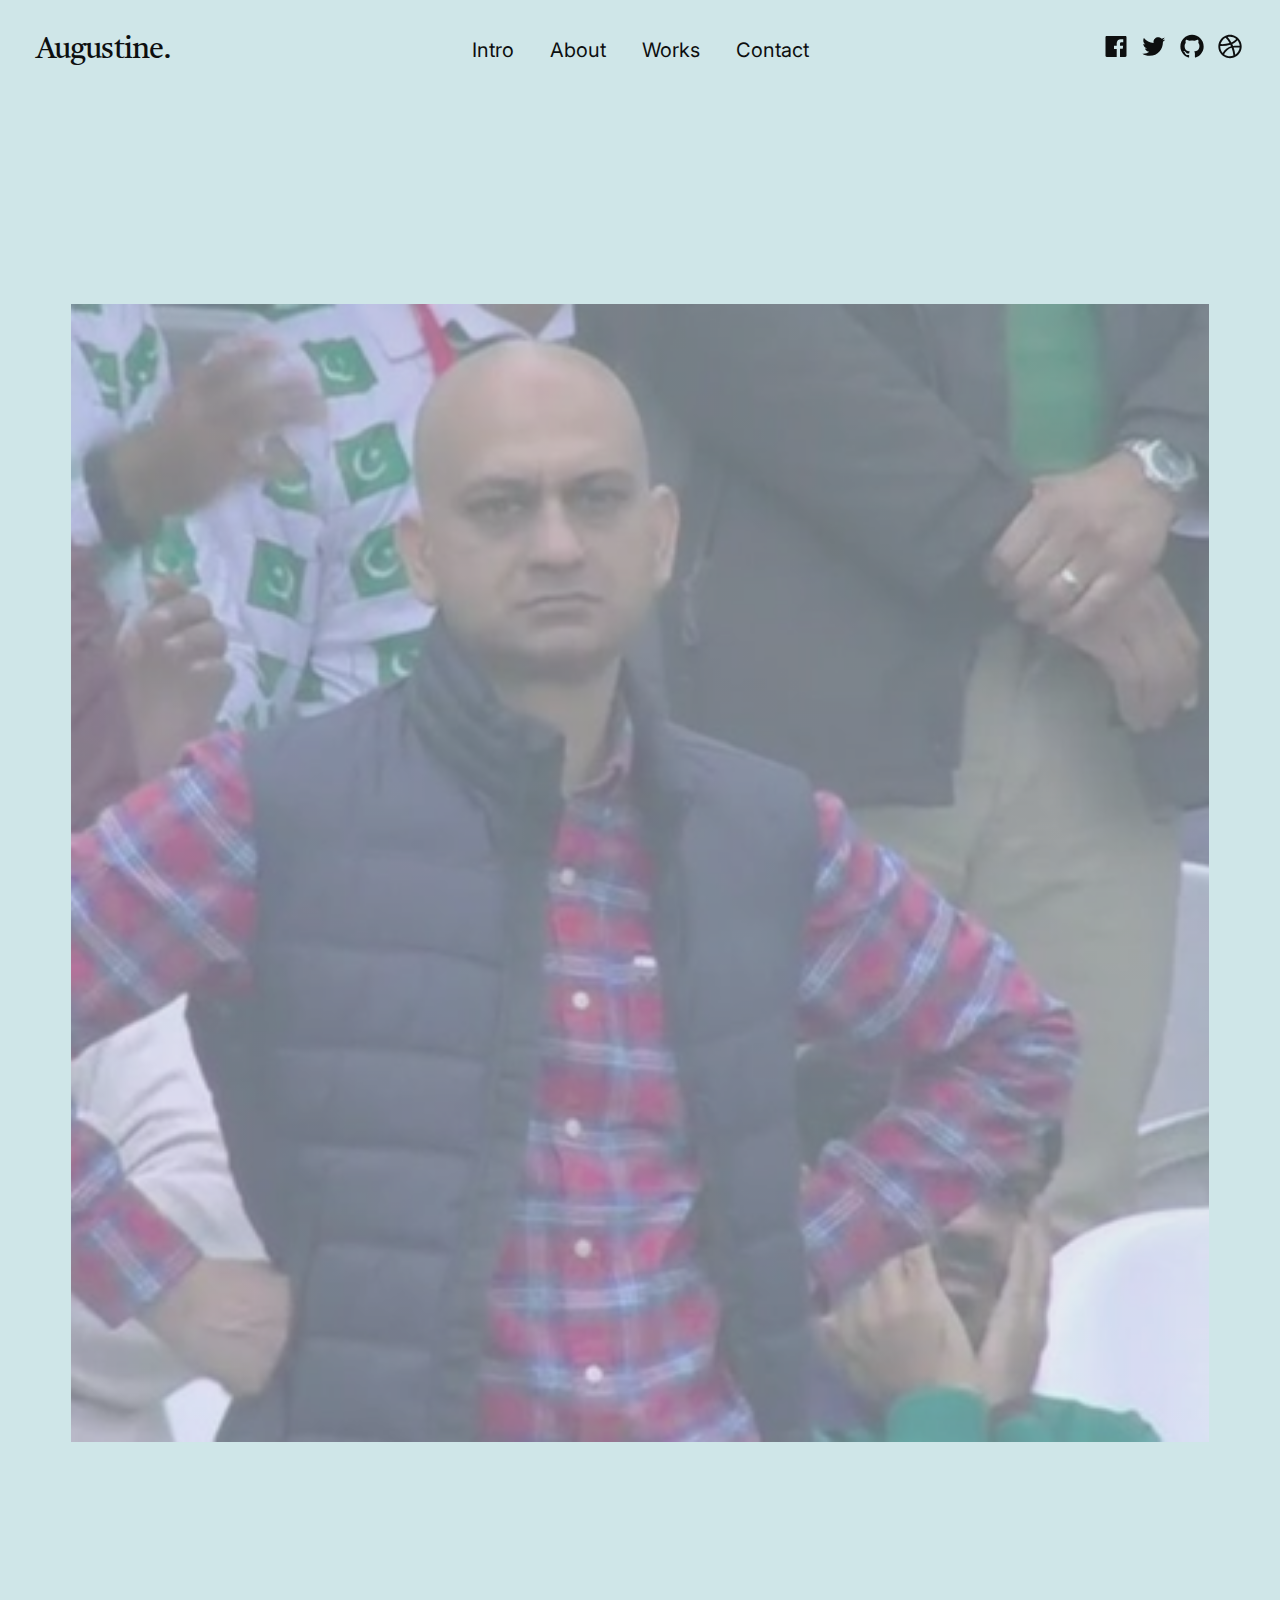
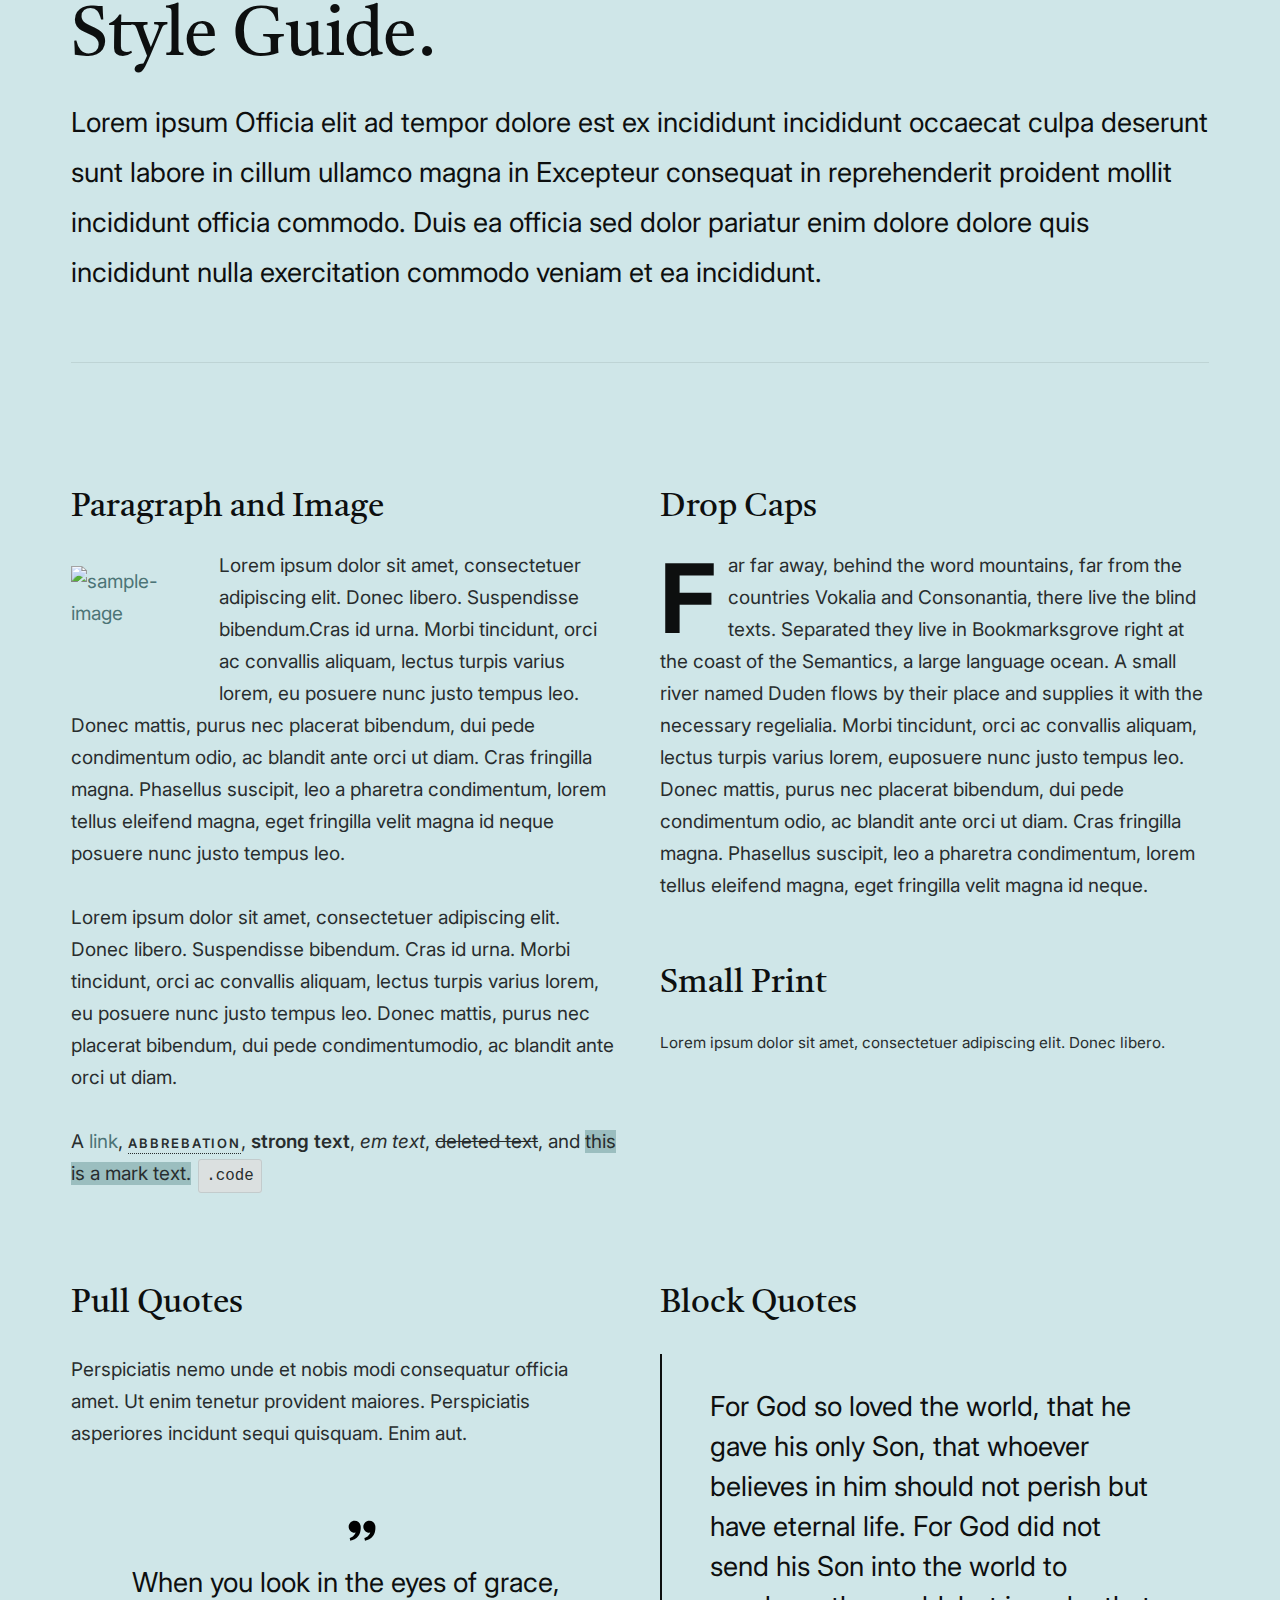
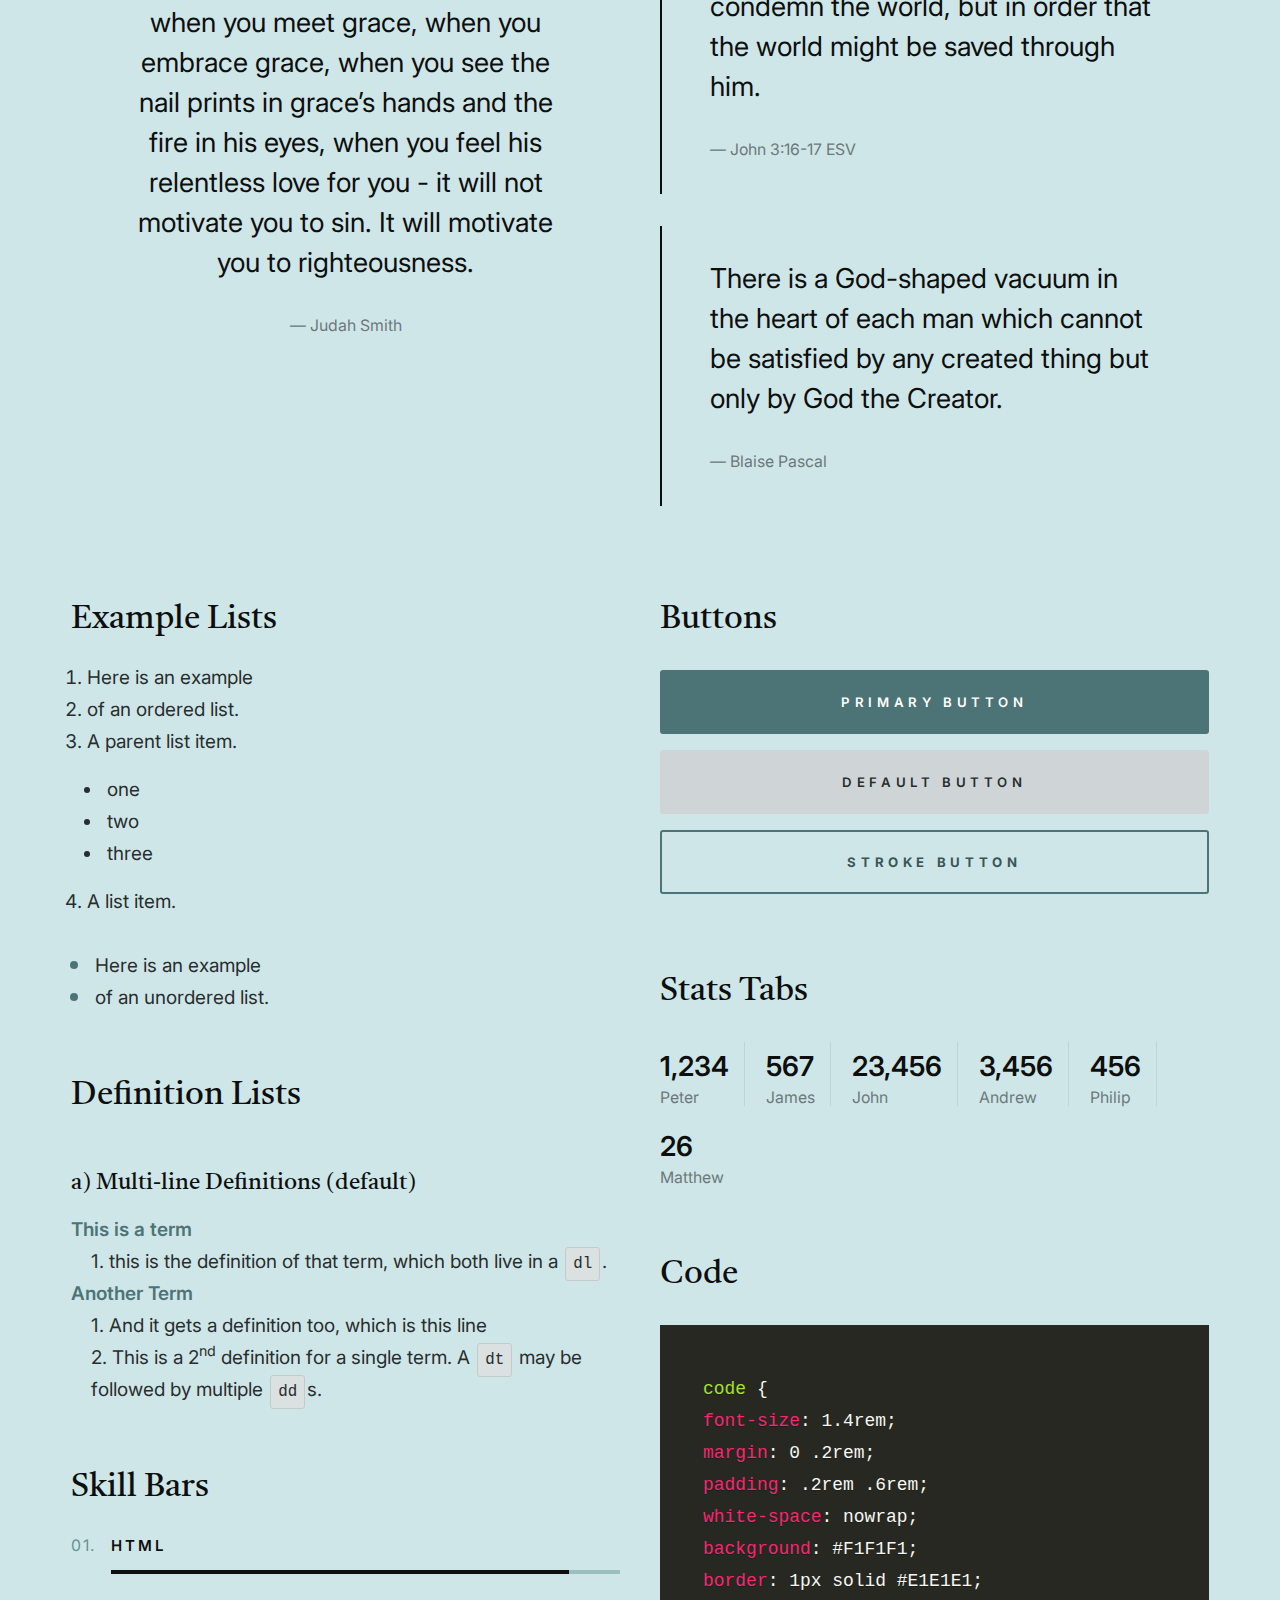
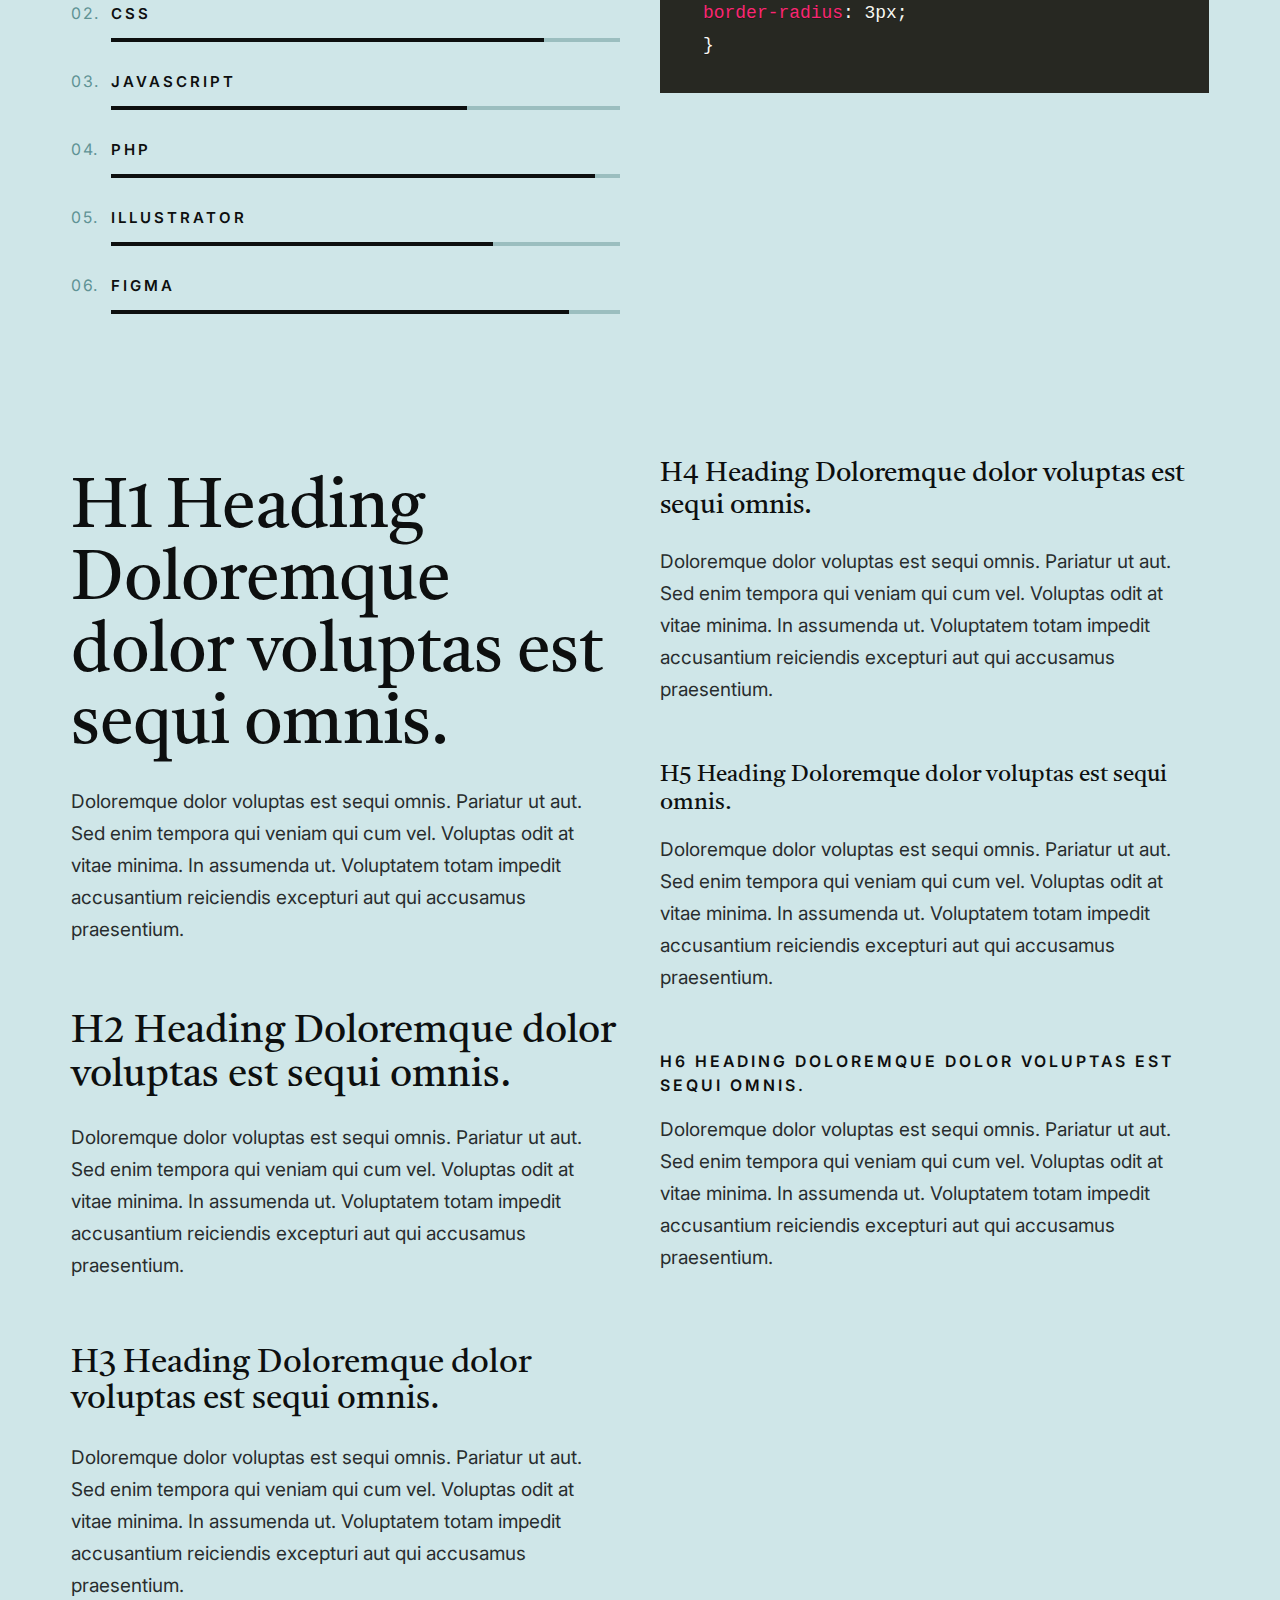
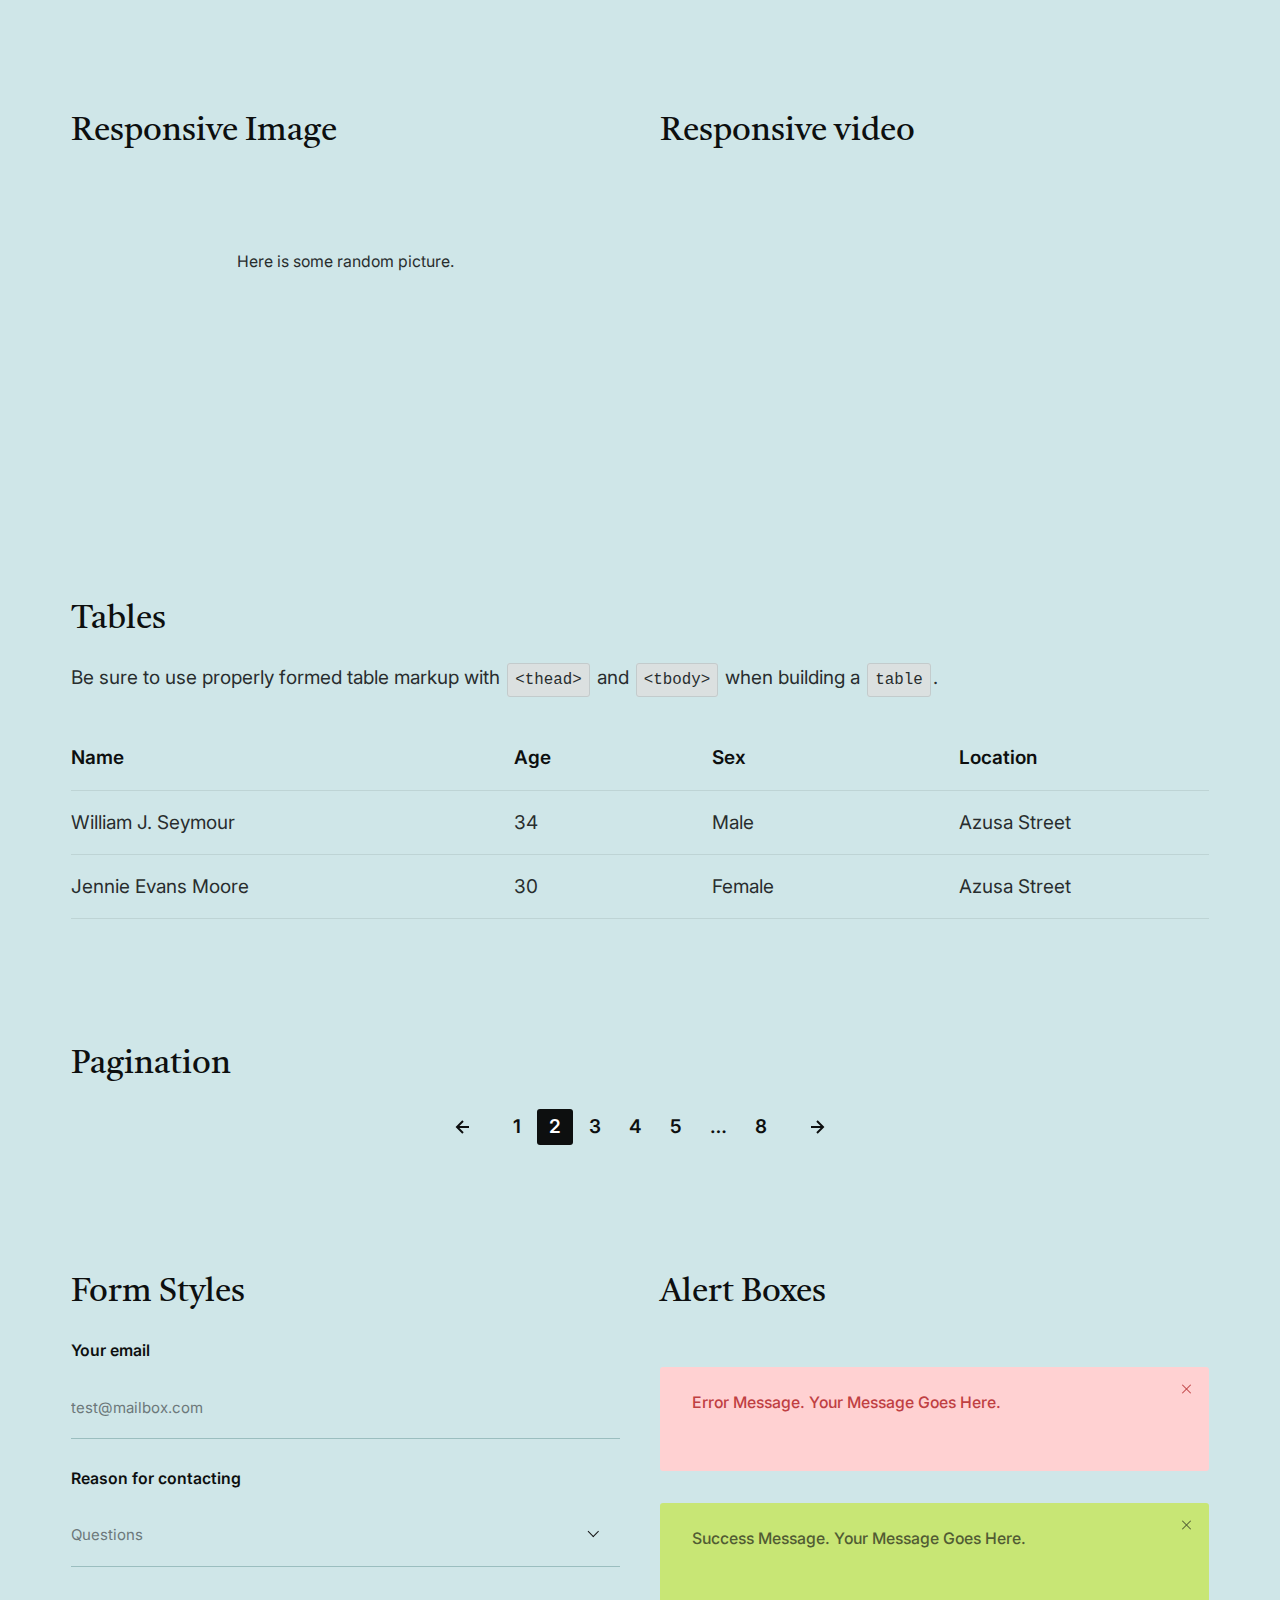
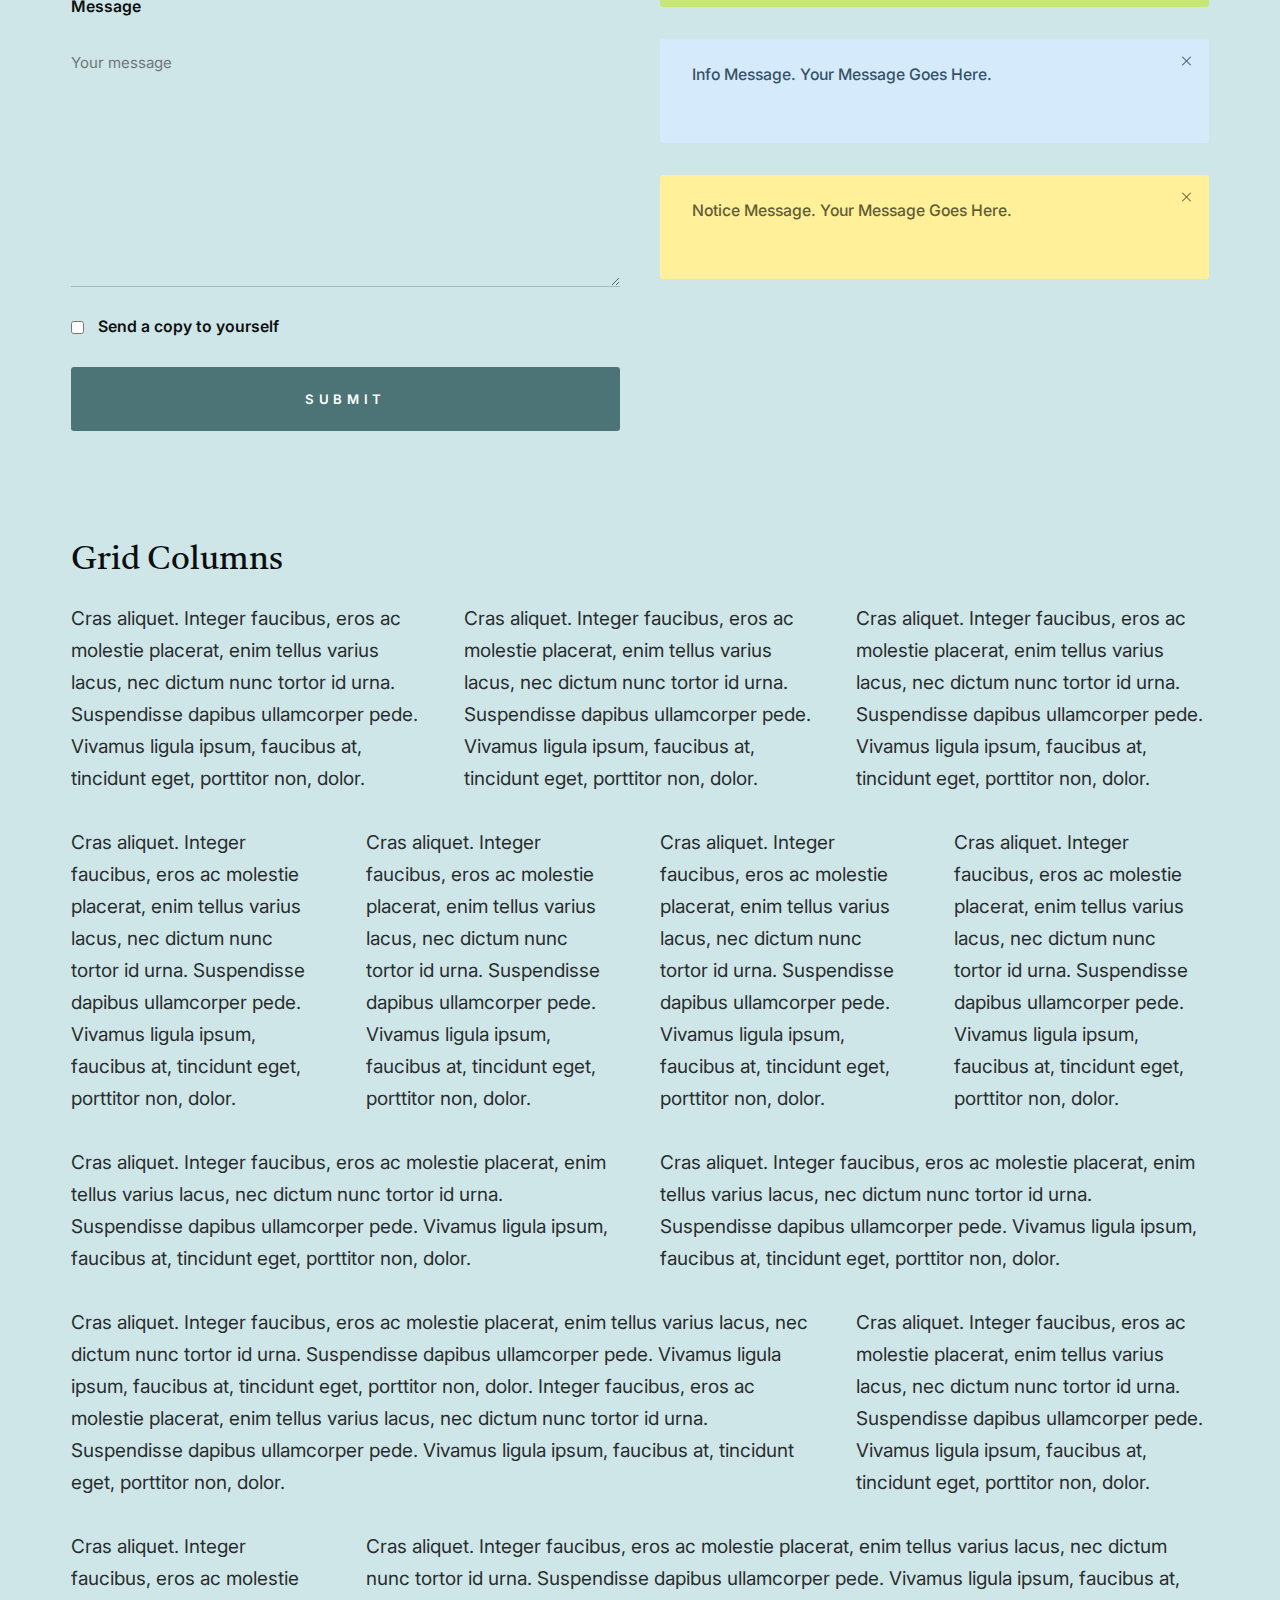
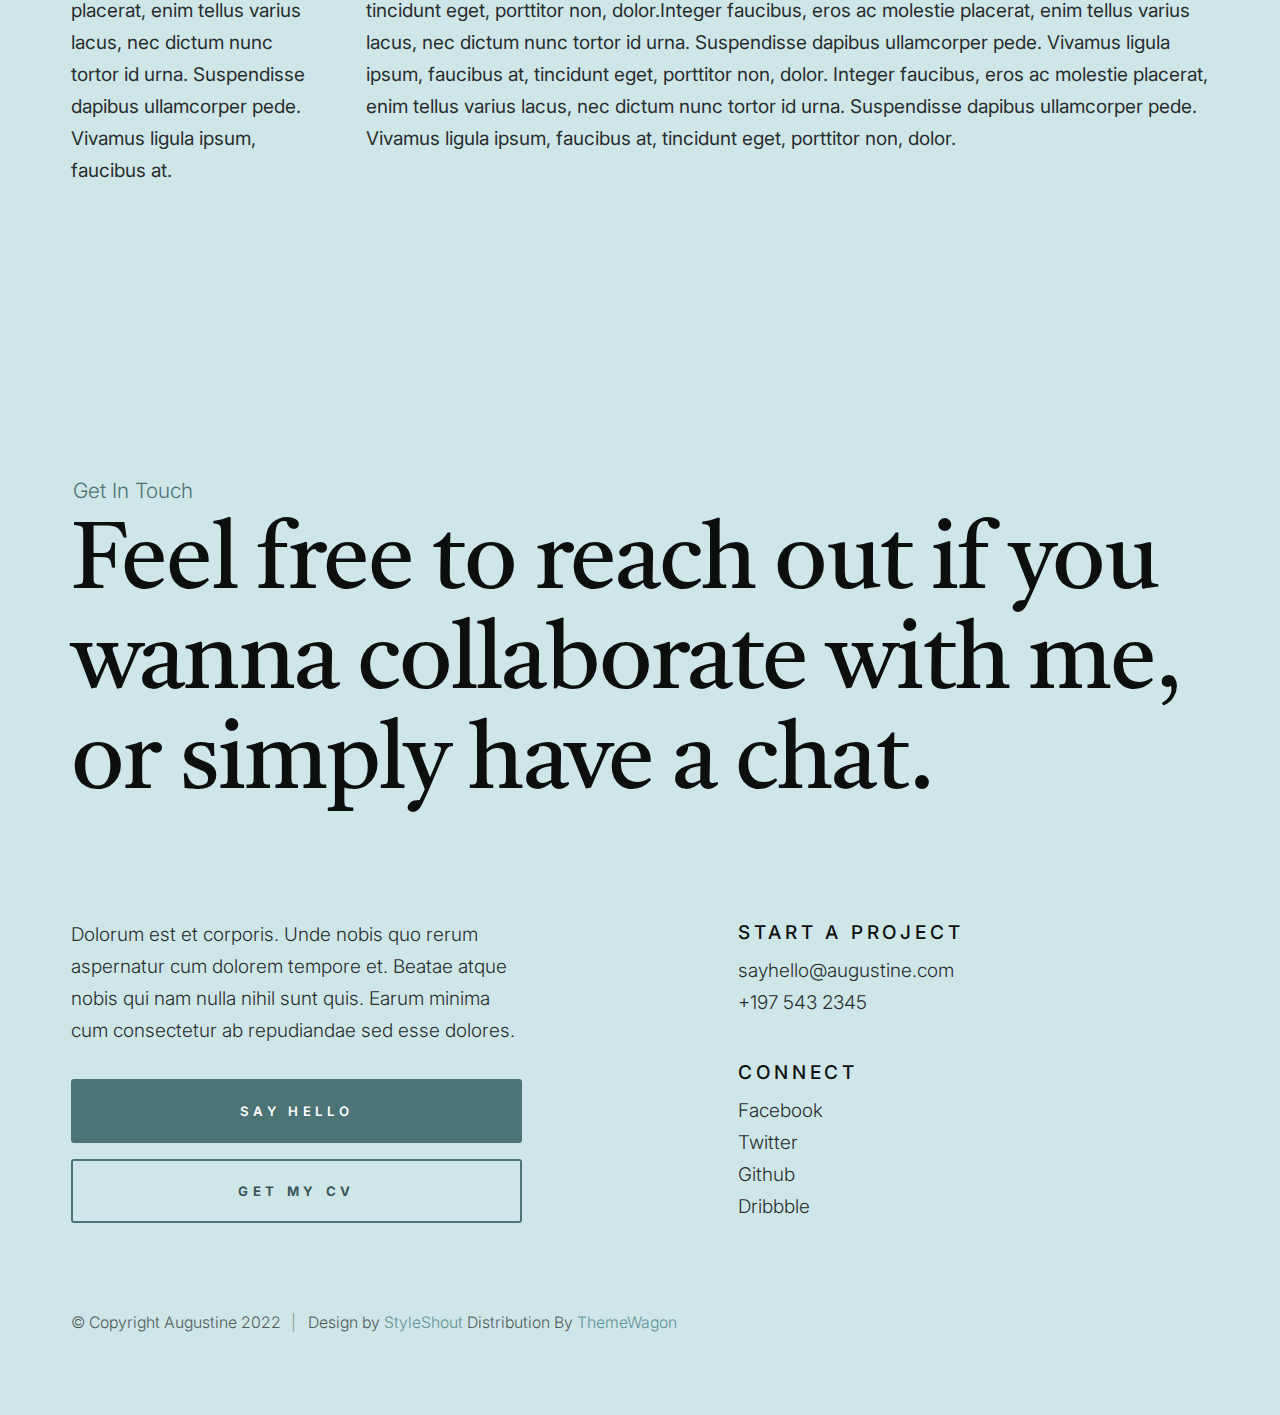
==== style.html @ 41d8cc92 "first commit" ====
<!DOCTYPE html>
<html lang="en" class="no-js" >
<head>

    <!--- basic page needs
    ================================================== -->
    <meta charset="utf-8">
    <meta name="viewport" content="width=device-width, initial-scale=1">
    <title>PROFILE ME - Styles</title>

    <script>
        document.documentElement.classList.remove('no-js');
        document.documentElement.classList.add('js');
    </script>

    <!-- CSS
    ================================================== -->
    <link rel="stylesheet" href="css/vendor.css">
    <link rel="stylesheet" href="css/style.css">

    <style type="text/css" media="screen">
        .s-styles {
            padding-top: var(--vspace-5);
            padding-bottom: var(--vspace-2);
            position: relative;
        }
        .s-styles .intro h1 {
            margin-top: 0;
        }
    </style>

    <!-- favicons
    ================================================== -->
    <link rel="apple-touch-icon" sizes="180x180" href="apple-touch-icon.png">
    <link rel="icon" type="image/png" sizes="32x32" href="favicon-32x32.png">
    <link rel="icon" type="image/png" sizes="16x16" href="favicon-16x16.png">
    <link rel="manifest" href="site.webmanifest">

</head>


<body id="top">


    <!-- preloader
    ================================================== -->
    <div id="preloader">
        <div id="loader" class="line"></div>
    </div>


    <!-- page wrap
    ================================================== -->
    <div id="page" class="s-pagewrap">


        <!-- # site header 
        ================================================== -->
        <header id="masthead" class="s-header">

             <div class="s-header__block">
                <div class="s-header__branding">
                    <p class="site-title">
                        <a href="index.html" rel="home">Augustine.</a>
                    </p>
                </div>

                <a class="s-header__menu-toggle" href="#0"><span>Menu</span></a>
            </div> <!-- end s-header__block -->

            <div class="row s-header__nav-wrap">

                <nav class="s-header__nav">
                    <ul>
                        <li class="current"><a href="index.html">Intro</a></li>
                        <li><a href="index.html#about">About</a></li>
                        <li><a href="index.html#works" >Works</a></li>
                        <li><a href="index.html#colophon">Contact</a></li>
                    </ul>
                </nav> <!-- end s-header__nav -->

                <ul class="s-header__social">
                    <li>
                        <a href="#0">
                            <svg xmlns="http://www.w3.org/2000/svg" width="24" height="24" viewBox="0 0 24 24" style="fill:rgba(0, 0, 0, 1);transform:;-ms-filter:"><path d="M20,3H4C3.447,3,3,3.448,3,4v16c0,0.552,0.447,1,1,1h8.615v-6.96h-2.338v-2.725h2.338v-2c0-2.325,1.42-3.592,3.5-3.592 c0.699-0.002,1.399,0.034,2.095,0.107v2.42h-1.435c-1.128,0-1.348,0.538-1.348,1.325v1.735h2.697l-0.35,2.725h-2.348V21H20 c0.553,0,1-0.448,1-1V4C21,3.448,20.553,3,20,3z"></path></svg>
                            <span class="u-screen-reader-text">Facebook</span>
                        </a>
                    </li>
                    <li>
                        <a href="#0">
                            <svg xmlns="http://www.w3.org/2000/svg" width="24" height="24" viewBox="0 0 24 24" style="fill:rgba(0, 0, 0, 1);transform:;-ms-filter:"><path d="M19.633,7.997c0.013,0.175,0.013,0.349,0.013,0.523c0,5.325-4.053,11.461-11.46,11.461c-2.282,0-4.402-0.661-6.186-1.809 c0.324,0.037,0.636,0.05,0.973,0.05c1.883,0,3.616-0.636,5.001-1.721c-1.771-0.037-3.255-1.197-3.767-2.793 c0.249,0.037,0.499,0.062,0.761,0.062c0.361,0,0.724-0.05,1.061-0.137c-1.847-0.374-3.23-1.995-3.23-3.953v-0.05 c0.537,0.299,1.16,0.486,1.82,0.511C3.534,9.419,2.823,8.184,2.823,6.787c0-0.748,0.199-1.434,0.548-2.032 c1.983,2.443,4.964,4.04,8.306,4.215c-0.062-0.3-0.1-0.611-0.1-0.923c0-2.22,1.796-4.028,4.028-4.028 c1.16,0,2.207,0.486,2.943,1.272c0.91-0.175,1.782-0.512,2.556-0.973c-0.299,0.935-0.936,1.721-1.771,2.22 c0.811-0.088,1.597-0.312,2.319-0.624C21.104,6.712,20.419,7.423,19.633,7.997z"></path></svg>
                            <span class="u-screen-reader-text">Twitter</span>
                        </a>
                    </li>
                    <li>
                        <a href="#0">
                            <svg xmlns="http://www.w3.org/2000/svg" width="24" height="24" viewBox="0 0 24 24" style="fill: rgba(0, 0, 0, 1);transform: ;msFilter:;"><path fill-rule="evenodd" clip-rule="evenodd" d="M12.026 2c-5.509 0-9.974 4.465-9.974 9.974 0 4.406 2.857 8.145 6.821 9.465.499.09.679-.217.679-.481 0-.237-.008-.865-.011-1.696-2.775.602-3.361-1.338-3.361-1.338-.452-1.152-1.107-1.459-1.107-1.459-.905-.619.069-.605.069-.605 1.002.07 1.527 1.028 1.527 1.028.89 1.524 2.336 1.084 2.902.829.091-.645.351-1.085.635-1.334-2.214-.251-4.542-1.107-4.542-4.93 0-1.087.389-1.979 1.024-2.675-.101-.253-.446-1.268.099-2.64 0 0 .837-.269 2.742 1.021a9.582 9.582 0 0 1 2.496-.336 9.554 9.554 0 0 1 2.496.336c1.906-1.291 2.742-1.021 2.742-1.021.545 1.372.203 2.387.099 2.64.64.696 1.024 1.587 1.024 2.675 0 3.833-2.33 4.675-4.552 4.922.355.308.675.916.675 1.846 0 1.334-.012 2.41-.012 2.737 0 .267.178.577.687.479C19.146 20.115 22 16.379 22 11.974 22 6.465 17.535 2 12.026 2z"></path></svg>
                            <span class="u-screen-reader-text">Github</span>
                        </a>
                    </li>
                    <li>
                        <a href="#0">
                            <svg xmlns="http://www.w3.org/2000/svg" width="24" height="24" viewBox="0 0 24 24" style="fill:rgba(0, 0, 0, 1);transform:;-ms-filter:"><path d="M20.66,6.98c-0.894-1.533-2.107-2.747-3.641-3.64C15.486,2.447,13.813,2,12,2S8.514,2.447,6.98,3.34 C5.447,4.233,4.233,5.447,3.34,6.98S2,10.187,2,12s0.446,3.487,1.34,5.02c0.894,1.534,2.107,2.747,3.641,3.64 C8.514,21.553,10.187,22,12,22s3.486-0.447,5.02-1.34c1.533-0.893,2.747-2.106,3.641-3.64C21.554,15.487,22,13.813,22,12 S21.554,8.513,20.66,6.98z M12,3.66c2,0,3.772,0.64,5.32,1.919c-0.92,1.174-2.286,2.14-4.1,2.9c-1.002-1.813-2.088-3.327-3.261-4.54 C10.641,3.753,11.319,3.66,12,3.66z M5.51,6.8c0.754-0.947,1.656-1.686,2.711-2.22c1.212,1.201,2.325,2.7,3.34,4.5 c-2,0.6-4.114,0.9-6.341,0.9c-0.573,0-1.006-0.013-1.3-0.04C4.227,8.793,4.757,7.747,5.51,6.8z M3.66,12 c0-0.054,0.003-0.12,0.01-0.2c0.007-0.08,0.01-0.146,0.01-0.2c0.254,0.014,0.641,0.02,1.161,0.02c2.666,0,5.146-0.367,7.439-1.1 c0.187,0.373,0.381,0.793,0.58,1.26c-1.32,0.293-2.674,1.006-4.061,2.14S6.4,16.247,5.76,17.5C4.36,15.913,3.66,14.08,3.66,12z M12,20.34c-1.894,0-3.594-0.587-5.101-1.759C7.5,17.394,8.423,16.259,9.67,15.18c1.246-1.08,2.483-1.753,3.71-2.02 c0.772,2.133,1.293,4.339,1.56,6.62C13.966,20.153,12.986,20.34,12,20.34z M19.08,16.38c-0.666,1.066-1.526,1.94-2.58,2.621 c-0.24-2.08-0.7-4.107-1.379-6.081c0.932-0.066,1.765-0.1,2.5-0.1c0.799,0,1.686,0.034,2.659,0.1 C20.146,14.16,19.746,15.313,19.08,16.38z M17.84,11.38c-1.16,0-2.233,0.047-3.22,0.14c-0.254-0.653-0.48-1.193-0.68-1.62 c2.066-0.906,3.532-2.006,4.399-3.3c1.2,1.414,1.854,3.027,1.96,4.84C19.487,11.4,18.667,11.38,17.84,11.38z"></path></svg>
                            <span class="u-screen-reader-text">Dribbble</span>
                        </a>
                    </li>
                </ul>  <!-- end s-header__social -->

            </div> <!-- end s-header__nav-wrap -->

        </header> <!-- end s-header -->


        <!-- # intro
        ================================================== -->
        <section id="intro" class="s-intro">

            <div class="row">
                <div class="column lg-12 s-intro__content">

                    <div class="s-intro__text">
                        <h1 class="s-intro__text-huge animate-on-load">
                            Augustine
                        </h1>
                        <h3 class="animate-on-load">Digital Designer <span>+</span> Developer</h3>
                    </div>

                    <div class="s-intro__bg"></div>

                </div>
            </div>

        </section> <!-- end s-intro -->


        <!-- # styles
        ================================================== -->
        <div id="styles" class="s-styles">

            <div class="row">

                <div class="column lg-12 intro">

                    <h1>Style Guide.</h1>

                    <p class="lead">Lorem ipsum Officia elit ad tempor dolore est ex incididunt incididunt occaecat culpa deserunt 
                    sunt labore in cillum ullamco magna in Excepteur consequat in reprehenderit proident mollit incididunt officia commodo.
                    Duis ea officia sed dolor pariatur enim dolore dolore quis incididunt nulla exercitation commodo veniam et ea incididunt.
                    </p>

                    <hr>
                </div>

            </div> <!-- end row -->

            <div class="row">

                <div class="column lg-6 tab-12">

                    <h3>Paragraph and Image</h3>

                    <p><a href="#"><img width="120" height="120" class="u-pull-left" alt="sample-image" src="images/sample-image.jpg"></a>
                    Lorem ipsum dolor sit amet, consectetuer adipiscing elit. Donec libero. Suspendisse bibendum.Cras id urna. Morbi 
                    tincidunt, orci ac convallis aliquam, lectus turpis varius lorem, eu posuere nunc justo tempus leo. Donec mattis, 
                    purus nec placerat bibendum, dui pede condimentum odio, ac blandit ante orci ut diam. Cras fringilla magna. 
                    Phasellus suscipit, leo a pharetra condimentum, lorem tellus eleifend magna, eget fringilla velit magna id 
                    neque posuere nunc justo tempus leo. </p>

                    <p>
                    Lorem ipsum dolor sit amet, consectetuer adipiscing elit. Donec libero. Suspendisse bibendum. Cras id urna. 
                    Morbi tincidunt, orci ac convallis aliquam, lectus turpis varius lorem, eu posuere nunc justo tempus leo. 
                    Donec mattis, purus nec placerat bibendum, dui pede condimentumodio, ac blandit ante orci ut diam.	
                    </p>

                    <p>A <a href="#">link</a>,
                    <abbr title="this really isn't a very good description">abbrebation</abbr>,
                    <strong>strong text</strong>,
                    <em>em text</em>,
                    <del>deleted text</del>, and
                    <mark>this is a mark text.</mark>
                    <code>.code</code>
                    </p>

                </div>

                <div class="column lg-6 tab-12">

                    <h3>Drop Caps</h3>

                    <p class="drop-cap">Far far away, behind the word mountains, far from the countries Vokalia and Consonantia,
                    there live the blind texts. Separated they live in Bookmarksgrove right at the coast of the
                    Semantics, a large language ocean. A small river named Duden flows by their place and supplies it with the 
                    necessary regelialia. Morbi tincidunt, orci ac convallis aliquam, lectus turpis varius lorem, 
                    euposuere nunc justo tempus leo. Donec mattis, purus nec placerat bibendum, dui pede condimentum odio, 
                    ac blandit ante orci ut diam. Cras fringilla magna. Phasellus suscipit, leo a pharetra condimentum, 
                    lorem tellus eleifend magna, eget fringilla velit magna id neque.
                    </p>

                    <h3>Small Print</h3>

                    <p><small>Lorem ipsum dolor sit amet, consectetuer adipiscing elit. Donec libero.</small></p>

                </div>

            </div> <!-- end row -->

            <div class="row">

                <div class="column lg-6 tab-12">

                    <h3 class="u-add-bottom">Pull Quotes</h3>

                    <p>
                    Perspiciatis nemo unde et nobis modi consequatur officia amet. Ut enim 
                    tenetur provident maiores. Perspiciatis asperiores incidunt sequi 
                    quisquam. Enim aut. 
                    </p>

                    <figure class="pull-quote">
                        <blockquote>
                            <p>
                            When you look in the eyes of grace, when you meet grace, 
                            when you embrace grace, when you see the nail prints in 
                            grace’s hands and the fire in his eyes, when you feel his 
                            relentless love for you - it will not motivate you to sin. 
                            It will motivate you to righteousness.
                            </p>

                            <footer>
                                <cite>Judah Smith</cite>
                            </footer>
                        </blockquote>
                    </figure>


                </div>

                <div class="column lg-6 tab-12">

                    <h3 class="u-add-bottom">Block Quotes</h3>

                    <blockquote cite="http://where-i-got-my-info-from.com">
                        <p>
                        For God so loved the world, that he gave his only Son, that whoever believes in 
                        him should not perish but have eternal life. For God did not send his Son into 
                        the world to condemn the world, but in order that the world might be 
                        saved through him.
                        </p>

                        <footer>
                            <cite>
                                <a href="#0">John 3:16-17 ESV</a>
                            </cite>
                        </footer>

                    </blockquote>

                    <blockquote>
                        <p>There is a God-shaped vacuum in the heart of each man which cannot be satisfied 
                        by any created thing but only by God the Creator.</p>

                        <footer>
                            <cite>Blaise Pascal</cite>
                        </footer>

                    </blockquote>

                </div>

            </div> <!-- end row -->

            <div class="row u-add-half-bottom">

                <div class="column lg-6 tab-12">

                    <h3>Example Lists</h3>

                    <ol>
                        <li>Here is an example</li>
                        <li>of an ordered list.</li>
                        <li>A parent list item.
                            <ul>
                                <li>one</li>
                                <li>two</li>
                                <li>three</li>
                            </ul>
                            </li>
                            <li>A list item.</li>
                        </ol>

                    <ul class="disc">
                        <li>Here is an example</li>
                        <li>of an unordered list.</li>
                    </ul>

                    <h3>Definition Lists</h3>

                    <h5>a) Multi-line Definitions (default) </h5>

                    <dl class="dictionary-style">
                        <dt><strong>This is a term</strong></dt>
                            <dd>this is the definition of that term, which both live in a <code>dl</code>.</dd>
                        <dt><strong>Another Term</strong></dt>
                            <dd>And it gets a definition too, which is this line</dd>
                            <dd>This is a 2<sup>nd</sup> definition for a single term. A <code>dt</code> may be followed by multiple <code>dd</code>s.</dd>
                    </dl>

                    <h3 class="u-add-bottom">Skill Bars</h3>

                    <ul class="skill-bars">
                        <li>
                        <div class="progress percent90"><span>90%</span></div>
                        <strong>HTML</strong>
                        </li>
                        <li>
                        <div class="progress percent85"><span>85%</span></div>
                        <strong>CSS</strong>
                        </li>
                        <li>
                        <div class="progress percent70"><span>70%</span></div>
                        <strong>Javascript</strong>
                        </li>
                        <li>
                        <div class="progress percent95"><span>95%</span></div>
                        <strong>PHP</strong>
                        </li>
                        <li>
                        <div class="progress percent75"><span>75%</span></div>
                        <strong>Illustrator</strong>
                        </li>
                        <li>
                        <div class="progress percent90"><span>90%</span></div>
                        <strong>Figma</strong>
                        </li>
                    </ul>

                </div>

                <div class="column lg-6 tab-12">

                    <h3 class="u-add-bottom">Buttons</h3>

                    <p>
                        <a class="btn btn--primary u-fullwidth" href="#0">Primary Button</a>
                        <a class="btn u-fullwidth" href="#0">Default Button</a>
                        <a class="btn btn--stroke u-fullwidth" href="#0">Stroke Button</a>
                    </p>

                    <h3>Stats Tabs</h3>

                    <ul class="stats-tabs">
                        <li><a href="#0">1,234 <em>Peter</em></a></li>
                        <li><a href="#0">567 <em>James</em></a></li>
                        <li><a href="#0">23,456 <em>John</em></a></li>
                        <li><a href="#0">3,456 <em>Andrew</em></a></li>
                        <li><a href="#0">456 <em>Philip</em></a></li>
                        <li><a href="#0">26 <em>Matthew</em></a></li>
                    </ul>

                    <h3 class="u-add-bottom">Code</h3>

<pre><code class="language-css">
    code {
    font-size: 1.4rem;
    margin: 0 .2rem;
    padding: .2rem .6rem;
    white-space: nowrap;
    background: #F1F1F1;
    border: 1px solid #E1E1E1;	
    border-radius: 3px;
    }
</code></pre>

                </div>

            </div> <!-- end row -->

            <div class="row u-add-half-bottom">

                <div class="column lg-6 tab-12">
                        
                    <h1>H1 Heading Doloremque dolor voluptas est sequi omnis.</h1>
                    <p>Doloremque dolor voluptas est sequi omnis. Pariatur ut aut. Sed enim tempora qui veniam qui cum vel. 
                    Voluptas odit at vitae minima. In assumenda ut. Voluptatem totam impedit accusantium reiciendis excepturi aut qui accusamus praesentium.</p>

                    <h2>H2 Heading Doloremque dolor voluptas est sequi omnis.</h2>
                    <p>Doloremque dolor voluptas est sequi omnis. Pariatur ut aut. Sed enim tempora qui veniam qui cum vel. 
                    Voluptas odit at vitae minima. In assumenda ut. Voluptatem totam impedit accusantium reiciendis excepturi aut qui accusamus praesentium.</p>

                    <h3>H3 Heading Doloremque dolor voluptas est sequi omnis.</h3>
                    <p>Doloremque dolor voluptas est sequi omnis. Pariatur ut aut. Sed enim tempora qui veniam qui cum vel. 
                    Voluptas odit at vitae minima. In assumenda ut. Voluptatem totam impedit accusantium reiciendis excepturi aut qui accusamus praesentium.</p>

                    
                </div>

                <div class="column lg-6 tab-12">
                    <h4>H4 Heading Doloremque dolor voluptas est sequi omnis.</h4>
                    <p>Doloremque dolor voluptas est sequi omnis. Pariatur ut aut. Sed enim tempora qui veniam qui cum vel. 
                    Voluptas odit at vitae minima. In assumenda ut. Voluptatem totam impedit accusantium reiciendis excepturi aut qui accusamus praesentium.</p>

                    <h5>H5 Heading Doloremque dolor voluptas est sequi omnis.</h5>
                    <p>Doloremque dolor voluptas est sequi omnis. Pariatur ut aut. Sed enim tempora qui veniam qui cum vel. 
                    Voluptas odit at vitae minima. In assumenda ut. Voluptatem totam impedit accusantium reiciendis excepturi aut qui accusamus praesentium.</p>

                    <h6>H6 Heading Doloremque dolor voluptas est sequi omnis.</h6>
                    <p>Doloremque dolor voluptas est sequi omnis. Pariatur ut aut. Sed enim tempora qui veniam qui cum vel. 
                    Voluptas odit at vitae minima. In assumenda ut. Voluptatem totam impedit accusantium reiciendis excepturi aut qui accusamus praesentium.</p>
        
                    
                </div>

            </div> <!-- end row -->

            <div class="row u-add-half-bottom">

                <div class="column lg-6 tab-12">

                    <h3 class="u-add-bottom">Responsive Image</h3>

                    <figure>
                        <img src="images/wheel-500.jpg" 
                        srcset="images/wheel-1000.jpg 1000w, 
                        images/wheel-500.jpg 500w" 
                        sizes="(max-width: 1000px) 100vw, 1000px" alt="">

                        <figcaption>
                            Here is some random picture.
                        </figcaption>
                    </figure>

                </div>

                <div class="column lg-6 tab-12">

                    <h3 class="u-add-bottom">Responsive video</h3>

                    <div class="video-container">
                    <iframe src="https://player.vimeo.com/video/14592941?color=00a650&title=0&byline=0&portrait=0" width="500" height="281" frameborder="0" webkitallowfullscreen mozallowfullscreen allowfullscreen></iframe> 
                    </div>

                </div>
                
            </div> <!-- end row -->

            <div class="row u-add-bottom">

                <div class="column lg-12">

                    <h3>Tables</h3>
                    <p>Be sure to use properly formed table markup with <code>&lt;thead&gt;</code> and <code>&lt;tbody&gt;</code> when building a <code>table</code>.</p>

                    <div class="table-responsive">

                        <table>
                                <thead>
                                <tr>
                                    <th>Name</th>
                                    <th>Age</th>
                                    <th>Sex</th>
                                    <th>Location</th>
                                </tr>
                                </thead>
                                <tbody>
                                <tr>
                                    <td>William J. Seymour</td>
                                    <td>34</td>
                                    <td>Male</td>
                                    <td>Azusa Street</td>
                                </tr>
                                <tr>
                                    <td>Jennie Evans Moore</td>
                                    <td>30</td>
                                    <td>Female</td>
                                    <td>Azusa Street</td>
                                </tr>
                                </tbody>
                        </table>

                    </div>

                </div>
                
            </div> <!-- end row -->

            <div class="row">

                <div class="column lg-12">
                    <h3>Pagination</h3>

                    <nav class="pgn">
                        <ul>
                            <li>
                                <a class="pgn__prev" href="#0">
                                    <svg xmlns="http://www.w3.org/2000/svg" width="24" height="24" viewBox="0 0 24 24"><path d="M12.707 17.293L8.414 13H18v-2H8.414l4.293-4.293-1.414-1.414L4.586 12l6.707 6.707z"/></svg>
                                </a>
                            </li>
                            <li><a class="pgn__num" href="#0">1</a></li>
                            <li><span class="pgn__num current">2</span></li>
                            <li><a class="pgn__num" href="#0">3</a></li>
                            <li><a class="pgn__num" href="#0">4</a></li>
                            <li><a class="pgn__num" href="#0">5</a></li>
                            <li><span class="pgn__num dots">…</span></li>
                            <li><a class="pgn__num" href="#0">8</a></li>
                            <li>
                                <a class="pgn__next" href="#0">
                                    <svg xmlns="http://www.w3.org/2000/svg" width="24" height="24" viewBox="0 0 24 24"><path d="M11.293 17.293l1.414 1.414L19.414 12l-6.707-6.707-1.414 1.414L15.586 11H6v2h9.586z"/></svg>
                                </a>
                            </li>
                        </ul>
                    </nav>

                </div>

            </div> <!-- end row -->

            <div class="row">

                <div class="column lg-6 tab-12">

                    <h3 class="u-add-bottom">Form Styles</h3>

                    <form>
                        <div>
                            <label for="sampleInput">Your email</label>
                            <input class="u-fullwidth" type="email" placeholder="test@mailbox.com" id="sampleInput">
                        </div>
                        <div>
                            <label for="sampleRecipientInput">Reason for contacting</label>
                            <div class="ss-custom-select">
                                <select class="u-fullwidth" id="sampleRecipientInput">
                                    <option value="Option 1">Questions</option>
                                    <option value="Option 2">Report</option>
                                    <option value="Option 3">Others</option>
                                </select>
                            </div>
                        </div>
                        
                        <label for="exampleMessage">Message</label>
                        <textarea class="u-fullwidth" placeholder="Your message" id="exampleMessage"></textarea>

                        <label class="u-add-bottom">
                            <input type="checkbox">
                            <span class="label-text">Send a copy to yourself</span>
                        </label>
                    
                        <input class="btn--primary u-fullwidth" type="submit" value="Submit">
                    </form>

                </div>

                <div class="column lg-6 tab-12">

                    <h3>Alert Boxes</h3>

                    <br>
                    
                    <div class="alert-box alert-box--error">
                        <p>Error Message. Your Message Goes Here.</p>
                        <span class="alert-box__close"></span>
                    </div><!-- end error -->
                            
                    <div class="alert-box alert-box--success">
                        <p>Success Message. Your Message Goes Here.</p>
                        <span class="alert-box__close"></span>
                    </div><!-- end success -->
                            
                    <div class="alert-box alert-box--info">
                        <p>Info Message. Your Message Goes Here.</p>
                        <span class="alert-box__close"></span>
                    </div><!-- end info -->
                            
                    <div class="alert-box alert-box--notice">
                        <p>Notice Message. Your Message Goes Here.</p>
                        <span class="alert-box__close"></span>
                    </div><!-- end notice -->
                
                </div>

            </div> <!-- end row -->

            <div class="row">

                <div class="lg-12 column">
                    <h3>Grid Columns</h3>
                </div>
    
            </div> <!-- Row End-->
    
            <!--<h4>1/3 Columns</h4>  -->
    
            <div class="row">
    
                <div class="lg-4 mob-12 column">
                    <p>
                    Cras aliquet. Integer faucibus, eros ac molestie placerat, enim tellus varius lacus,
                    nec dictum nunc tortor id urna. Suspendisse dapibus ullamcorper pede. Vivamus ligula ipsum,
                    faucibus at, tincidunt eget, porttitor non, dolor. 
                    </p>
                </div>
    
                <div class="lg-4 mob-12 column">
                    <p>
                    Cras aliquet. Integer faucibus, eros ac molestie placerat, enim tellus varius lacus,
                    nec dictum nunc tortor id urna. Suspendisse dapibus ullamcorper pede. Vivamus ligula ipsum,
                    faucibus at, tincidunt eget, porttitor non, dolor. 
                    </p>
                </div>
    
                <div class="lg-4 mob-12 column">
                    <p>
                    Cras aliquet. Integer faucibus, eros ac molestie placerat, enim tellus varius lacus,
                    nec dictum nunc tortor id urna. Suspendisse dapibus ullamcorper pede. Vivamus ligula ipsum,
                    faucibus at, tincidunt eget, porttitor non, dolor. 
                    </p>
                </div>
    
            </div>
    
            <!--<h4>1/4 Columns</h4>  -->
    
            <div class="row">
    
                <div class="lg-3 tab-6 mob-12 column">
                    <p>
                    Cras aliquet. Integer faucibus, eros ac molestie placerat, enim tellus varius lacus,
                    nec dictum nunc tortor id urna. Suspendisse dapibus ullamcorper pede. Vivamus ligula ipsum,
                    faucibus at, tincidunt eget, porttitor non, dolor. 
                    </p>
                </div>
    
                <div class="lg-3 tab-6 mob-12 column">
                    <p>
                    Cras aliquet. Integer faucibus, eros ac molestie placerat, enim tellus varius lacus,
                    nec dictum nunc tortor id urna. Suspendisse dapibus ullamcorper pede. Vivamus ligula ipsum,
                    faucibus at, tincidunt eget, porttitor non, dolor. 
                    </p>
                </div>
    
                <div class="lg-3 tab-6 mob-12 column">
                    <p>
                    Cras aliquet. Integer faucibus, eros ac molestie placerat, enim tellus varius lacus,
                    nec dictum nunc tortor id urna. Suspendisse dapibus ullamcorper pede. Vivamus ligula ipsum,
                    faucibus at, tincidunt eget, porttitor non, dolor. 
                    </p>
                </div>
    
                <div class="lg-3 tab-6 mob-12 column">
                    <p>
                    Cras aliquet. Integer faucibus, eros ac molestie placerat, enim tellus varius lacus,
                    nec dictum nunc tortor id urna. Suspendisse dapibus ullamcorper pede. Vivamus ligula ipsum,
                    faucibus at, tincidunt eget, porttitor non, dolor. 
                    </p>
                </div>
    
            </div>
    
            <!--<h4>1/2 Columns</h4>  -->
    
            <div class="row">
    
                <div class="lg-6 mob-12 column">
                    <p>
                    Cras aliquet. Integer faucibus, eros ac molestie placerat, enim tellus varius lacus,
                    nec dictum nunc tortor id urna. Suspendisse dapibus ullamcorper pede. Vivamus ligula ipsum,
                    faucibus at, tincidunt eget, porttitor non, dolor. 
                    </p>
                </div>
    
                <div class="lg-6 mob-12 column">
                    <p>
                    Cras aliquet. Integer faucibus, eros ac molestie placerat, enim tellus varius lacus,
                    nec dictum nunc tortor id urna. Suspendisse dapibus ullamcorper pede. Vivamus ligula ipsum,
                    faucibus at, tincidunt eget, porttitor non, dolor. 
                    </p>
                </div>
    
            </div>
    
            <!--<h4>2/3 Columns</h4>  -->
    
            <div class="row">
    
                <div class="lg-8 tab-7 mob-12 column">
                    <p>
                    Cras aliquet. Integer faucibus, eros ac molestie placerat, enim tellus varius lacus,
                    nec dictum nunc tortor id urna. Suspendisse dapibus ullamcorper pede. Vivamus ligula ipsum,
                    faucibus at, tincidunt eget, porttitor non, dolor. Integer faucibus, eros ac molestie placerat, enim tellus varius lacus,
                    nec dictum nunc tortor id urna. Suspendisse dapibus ullamcorper pede. Vivamus ligula ipsum,
                    faucibus at, tincidunt eget, porttitor non, dolor.
                    </p>
                </div>
    
                <div class="lg-4 tab-5 mob-12 column">
                    <p>
                    Cras aliquet. Integer faucibus, eros ac molestie placerat, enim tellus varius lacus,
                    nec dictum nunc tortor id urna. Suspendisse dapibus ullamcorper pede. Vivamus ligula ipsum,
                    faucibus at, tincidunt eget, porttitor non, dolor. 
                    </p>
                </div>
    
            </div>
    
            <!--<h4>3/4 Columns</h4>  -->
    
            <div class="row">
    
                <div class="lg-3 tab-5 mob-12 column">
                    <p>
                    Cras aliquet. Integer faucibus, eros ac molestie placerat, enim tellus varius lacus,
                    nec dictum nunc tortor id urna. Suspendisse dapibus ullamcorper pede. Vivamus ligula ipsum,
                    faucibus at. 
                    </p>
                </div>
    
                <div class="lg-9 tab-7 mob-12 column">
                    <p>
                    Cras aliquet. Integer faucibus, eros ac molestie placerat, enim tellus varius lacus,
                    nec dictum nunc tortor id urna. Suspendisse dapibus ullamcorper pede. Vivamus ligula ipsum,
                    faucibus at, tincidunt eget, porttitor non, dolor.Integer faucibus, eros ac molestie placerat, enim tellus varius lacus,
                    nec dictum nunc tortor id urna. Suspendisse dapibus ullamcorper pede. Vivamus ligula ipsum,
                    faucibus at, tincidunt eget, porttitor non, dolor. Integer faucibus, eros ac molestie placerat, enim tellus varius lacus,
                    nec dictum nunc tortor id urna. Suspendisse dapibus ullamcorper pede. Vivamus ligula ipsum,
                    faucibus at, tincidunt eget, porttitor non, dolor.
                    </p>
                </div>
    
            </div>

        </div> <!-- end styles -->


        <!-- # site footer
        ================================================== -->
        <footer id="colophon" class="s-footer">

            <div class="row s-footer__contact-header">
                <div class="column lg-12">
                    <h2 class="text-pretitle">Get In Touch</h2>

                    <p class="text-huge-title">
                        Feel free to reach out if you wanna collaborate with me, or simply have a chat.
                    </p>
                </div>
            </div> <!-- end s-footer__content -->

            <div class="row s-footer__contact-content">

                <div class="column lg-5 md-6 stack-on-900 left-block">
                    <p>
                    Dolorum est et corporis. Unde nobis quo rerum aspernatur cum dolorem 
                    tempore et. Beatae atque nobis qui nam nulla nihil sunt quis. Earum 
                    minima cum consectetur ab repudiandae sed esse dolores.

                    <div class="s-footer__buttons">
                        <a href="mailto:sayhello@augustine.com" class="btn btn--primary u-fullwidth">Say Hello</a>
                        <a href="#0" class="btn btn--stroke u-fullwidth">Get My CV</a>
                    </div>

                    </p>
                </div>

                <div class="column lg-4 md-5 stack-on-900 right-block">

                    <div class="s-footer__contact-info" >
                        <h2 class="text-subtitle">
                            Start A Project
                        </h2>
                        <ul class="link-list">
                            <li><a href="mailto:sayhello@augustine.com">sayhello@augustine.com</a></li>
                            <li><a href="tel:+1975432345">+197 543 2345</a></li>
                        </ul>
                    </div>

                    <div class="s-footer__social">
                        <h2 class="text-subtitle">
                            Connect
                        </h2>
                        <ul class="link-list">
                            <li><a href="#0">Facebook</a></li>
                            <li><a href="#0">Twitter</a></li>
                            <li><a href="#0">Github</a></li>
                            <li><a href="#0">Dribbble</a></li>
                        </ul>
                    </div>
                    
                </div>
            </div> <!-- end s-footer__contact-content -->

            <div class="row s-footer__bottom">
                <div class="column ss-copyright">
                    <span>© Copyright Augustine 2022</span> 
                    <span>Design by <a href="https://www.styleshout.com/">StyleShout</a> Distribution By <a href="https://themewagon.com">ThemeWagon</a></span>
                </div>

                <div class="ss-go-top">
                    <a class="smoothscroll" title="Back to Top" href="#top">
                        <svg xmlns="http://www.w3.org/2000/svg" width="24" height="24" viewBox="0 0 24 24" style="fill: rgba(0, 0, 0, 1);transform: ;msFilter:;"><path d="M6 4h12v2H6zm5 10v6h2v-6h5l-6-6-6 6z"></path></svg>
                    </a>
                </div>
            </div> <!-- end s-footer__bottom-->

        </footer> <!-- end s-footer -->

    </div> <!-- end s-pagewrap -->


    <!-- photoswipe background
    ================================================== -->
    <div aria-hidden="true" class="pswp" role="dialog" tabindex="-1">

        <div class="pswp__bg"></div>
        <div class="pswp__scroll-wrap">

            <div class="pswp__container">
                <div class="pswp__item"></div>
                <div class="pswp__item"></div>
                <div class="pswp__item"></div>
            </div>

            <div class="pswp__ui pswp__ui--hidden">
                <div class="pswp__top-bar">
                    <div class="pswp__counter"></div><button class="pswp__button pswp__button--close" title="Close (Esc)"></button> <button class="pswp__button pswp__button--share" title=
                    "Share"></button> <button class="pswp__button pswp__button--fs" title="Toggle fullscreen"></button> <button class="pswp__button pswp__button--zoom" title=
                    "Zoom in/out"></button>
                    <div class="pswp__preloader">
                        <div class="pswp__preloader__icn">
                            <div class="pswp__preloader__cut">
                                <div class="pswp__preloader__donut"></div>
                            </div>
                        </div>
                    </div>
                </div>
                <div class="pswp__share-modal pswp__share-modal--hidden pswp__single-tap">
                    <div class="pswp__share-tooltip"></div>
                </div><button class="pswp__button pswp__button--arrow--left" title="Previous (arrow left)"></button> <button class="pswp__button pswp__button--arrow--right" title=
                "Next (arrow right)"></button>
                <div class="pswp__caption">
                    <div class="pswp__caption__center"></div>
                </div>
            </div>

        </div>

    </div> <!-- end photoSwipe background -->


    <!-- Java Script
    ================================================== -->
    <script src="js/plugins.js"></script>
    <script src="js/main.js"></script>

</body>
</html>
---- css/vendor.css ----
/* ===================================================================
 * Augustine Third-party Stylesheets
 * Template Ver. 1.0.0
 * 03-16-2022
 * -------------------------------------------------------------------
 *
 * TOC:
 * # PrismJS 
 * # Swiper
 * # PhotoSwipe Main CSS
 * # PhotoSwipe Skin
 *
 * ------------------------------------------------------------------- */


/* ===================================================================
 * # PrismJS 1.20.0
 *   https://prismjs.com/download.html#themes=prism-okaidia&languages=markup+css+clike+javascript+markup-templating+php 
 *   
 *   okaidia theme for JavaScript, CSS and HTML
 *   Loosely based on Monokai textmate theme by http://www.monokai.nl/
 *   @author ocodia
 * ------------------------------------------------------------------- */
code[class*="language-"],
pre[class*="language-"] {
    color           : #f8f8f2;
    background      : none;
    text-shadow     : 0 1px rgba(0, 0, 0, 0.3);
    font-family     : var(--font-mono);
    font-size       : calc(var(--text-size) * 0.9444);
    text-align      : left;
    white-space     : pre;
    word-spacing    : normal;
    word-break      : normal;
    word-wrap       : normal;
    line-height     : var(--vspace-1);
    -moz-tab-size   : 4;
    -o-tab-size     : 4;
    tab-size        : 4;
    -webkit-hyphens : none;
    -moz-hyphens    : none;
    -ms-hyphens     : none;
    hyphens         : none;
}

/* Code blocks */
pre[class*="language-"] {
    padding  : var(--vspace-0_5) 0 var(--vspace-1);
    margin   : var(--vspace-1) 0;
    overflow : auto;
}

:not(pre)>code[class*="language-"],
pre[class*="language-"] {
    background : #272822;
}

/* Inline code */
:not(pre)>code[class*="language-"] {
    padding     : .1em;
    white-space : normal;
}

.token.comment,
.token.prolog,
.token.doctype,
.token.cdata {
    color : slategray;
}

.token.punctuation {
    color : #f8f8f2;
}

.token.namespace {
    opacity : .7;
}

.token.property,
.token.tag,
.token.constant,
.token.symbol,
.token.deleted {
    color : #f92672;
}

.token.boolean,
.token.number {
    color : #ae81ff;
}

.token.selector,
.token.attr-name,
.token.string,
.token.char,
.token.builtin,
.token.inserted {
    color : #a6e22e;
}

.token.operator,
.token.entity,
.token.url,
.language-css .token.string,
.style .token.string,
.token.variable {
    color : #f8f8f2;
}

.token.atrule,
.token.attr-value,
.token.function,
.token.class-name {
    color : #e6db74;
}

.token.keyword {
    color : #66d9ef;
}

.token.regex,
.token.important {
    color : #fd971f;
}

.token.important,
.token.bold {
    font-weight : bold;
}

.token.italic {
    font-style : italic;
}

.token.entity {
    cursor : help;
}



/* ===================================================================
 * # Swiper 8.0.6
 * Most modern mobile touch slider and framework with hardware accelerated transitions
 * https://swiperjs.com
 *
 * Copyright 2014-2022 Vladimir Kharlampidi
 *
 * Released under the MIT License
 *
 * Released on: February 14, 2022
 * ------------------------------------------------------------------- */
@font-face {
    font-family : 'swiper-icons';
    src         : url("data:application/font-woff;charset=utf-8;base64, [base64]//wADZ2x5ZgAAAywAAADMAAAD2MHtryVoZWFkAAABbAAAADAAAAA2E2+eoWhoZWEAAAGcAAAAHwAAACQC9gDzaG10eAAAAigAAAAZAAAArgJkABFsb2NhAAAC0AAAAFoAAABaFQAUGG1heHAAAAG8AAAAHwAAACAAcABAbmFtZQAAA/gAAAE5AAACXvFdBwlwb3N0AAAFNAAAAGIAAACE5s74hXjaY2BkYGAAYpf5Hu/j+W2+MnAzMYDAzaX6QjD6/4//Bxj5GA8AuRwMYGkAPywL13jaY2BkYGA88P8Agx4j+/8fQDYfA1AEBWgDAIB2BOoAeNpjYGRgYNBh4GdgYgABEMnIABJzYNADCQAACWgAsQB42mNgYfzCOIGBlYGB0YcxjYGBwR1Kf2WQZGhhYGBiYGVmgAFGBiQQkOaawtDAoMBQxXjg/wEGPcYDDA4wNUA2CCgwsAAAO4EL6gAAeNpj2M0gyAACqxgGNWBkZ2D4/wMA+xkDdgAAAHjaY2BgYGaAYBkGRgYQiAHyGMF8FgYHIM3DwMHABGQrMOgyWDLEM1T9/w8UBfEMgLzE////P/5//f/V/xv+r4eaAAeMbAxwIUYmIMHEgKYAYjUcsDAwsLKxc3BycfPw8jEQA/[base64]/uznmfPFBNODM2K7MTQ45YEAZqGP81AmGGcF3iPqOop0r1SPTaTbVkfUe4HXj97wYE+yNwWYxwWu4v1ugWHgo3S1XdZEVqWM7ET0cfnLGxWfkgR42o2PvWrDMBSFj/IHLaF0zKjRgdiVMwScNRAoWUoH78Y2icB/yIY09An6AH2Bdu/UB+yxopYshQiEvnvu0dURgDt8QeC8PDw7Fpji3fEA4z/PEJ6YOB5hKh4dj3EvXhxPqH/SKUY3rJ7srZ4FZnh1PMAtPhwP6fl2PMJMPDgeQ4rY8YT6Gzao0eAEA409DuggmTnFnOcSCiEiLMgxCiTI6Cq5DZUd3Qmp10vO0LaLTd2cjN4fOumlc7lUYbSQcZFkutRG7g6JKZKy0RmdLY680CDnEJ+UMkpFFe1RN7nxdVpXrC4aTtnaurOnYercZg2YVmLN/d/gczfEimrE/fs/bOuq29Zmn8tloORaXgZgGa78yO9/cnXm2BpaGvq25Dv9S4E9+5SIc9PqupJKhYFSSl47+Qcr1mYNAAAAeNptw0cKwkAAAMDZJA8Q7OUJvkLsPfZ6zFVERPy8qHh2YER+3i/BP83vIBLLySsoKimrqKqpa2hp6+jq6RsYGhmbmJqZSy0sraxtbO3sHRydnEMU4uR6yx7JJXveP7WrDycAAAAAAAH//wACeNpjYGRgYOABYhkgZgJCZgZNBkYGLQZtIJsFLMYAAAw3ALgAeNolizEKgDAQBCchRbC2sFER0YD6qVQiBCv/H9ezGI6Z5XBAw8CBK/m5iQQVauVbXLnOrMZv2oLdKFa8Pjuru2hJzGabmOSLzNMzvutpB3N42mNgZGBg4GKQYzBhYMxJLMlj4GBgAYow/P/PAJJhLM6sSoWKfWCAAwDAjgbRAAB42mNgYGBkAIIbCZo5IPrmUn0hGA0AO8EFTQAA");
    font-weight : 400;
    font-style  : normal;
}

:root {
    --swiper-theme-color : #007aff;
}

.swiper {
    margin-left  : auto;
    margin-right : auto;
    position     : relative;
    overflow     : hidden;
    list-style   : none;
    padding      : 0;
    /* Fix of Webkit flickering */
    z-index      : 1;
}

.swiper-vertical>.swiper-wrapper {
    flex-direction : column;
}

.swiper-wrapper {
    position            : relative;
    width               : 100%;
    height              : 100%;
    z-index             : 1;
    display             : flex;
    transition-property : transform;
    box-sizing          : content-box;
}

.swiper-android .swiper-slide,
.swiper-wrapper {
    transform : translate3d(0px, 0, 0);
}

.swiper-pointer-events {
    touch-action : pan-y;
}

.swiper-pointer-events.swiper-vertical {
    touch-action : pan-x;
}

.swiper-slide {
    flex-shrink         : 0;
    width               : 100%;
    height              : 100%;
    position            : relative;
    transition-property : transform;
}

.swiper-slide-invisible-blank {
    visibility : hidden;
}

/* Auto Height */
.swiper-autoheight,
.swiper-autoheight .swiper-slide {
    height : auto;
}

.swiper-autoheight .swiper-wrapper {
    align-items         : flex-start;
    transition-property : transform, height;
}

.swiper-backface-hidden .swiper-slide {
    transform                   : translateZ(0);
    -webkit-backface-visibility : hidden;
    backface-visibility         : hidden;
}

/* 3D Effects */
.swiper-3d,
.swiper-3d.swiper-css-mode .swiper-wrapper {
    perspective : 1200px;
}

.swiper-3d .swiper-wrapper,
.swiper-3d .swiper-slide,
.swiper-3d .swiper-slide-shadow,
.swiper-3d .swiper-slide-shadow-left,
.swiper-3d .swiper-slide-shadow-right,
.swiper-3d .swiper-slide-shadow-top,
.swiper-3d .swiper-slide-shadow-bottom,
.swiper-3d .swiper-cube-shadow {
    transform-style : preserve-3d;
}

.swiper-3d .swiper-slide-shadow,
.swiper-3d .swiper-slide-shadow-left,
.swiper-3d .swiper-slide-shadow-right,
.swiper-3d .swiper-slide-shadow-top,
.swiper-3d .swiper-slide-shadow-bottom {
    position       : absolute;
    left           : 0;
    top            : 0;
    width          : 100%;
    height         : 100%;
    pointer-events : none;
    z-index        : 10;
}

.swiper-3d .swiper-slide-shadow {
    background : rgba(0, 0, 0, 0.15);
}

.swiper-3d .swiper-slide-shadow-left {
    background-image : linear-gradient(to left, rgba(0, 0, 0, 0.5), rgba(0, 0, 0, 0));
}

.swiper-3d .swiper-slide-shadow-right {
    background-image : linear-gradient(to right, rgba(0, 0, 0, 0.5), rgba(0, 0, 0, 0));
}

.swiper-3d .swiper-slide-shadow-top {
    background-image : linear-gradient(to top, rgba(0, 0, 0, 0.5), rgba(0, 0, 0, 0));
}

.swiper-3d .swiper-slide-shadow-bottom {
    background-image : linear-gradient(to bottom, rgba(0, 0, 0, 0.5), rgba(0, 0, 0, 0));
}

/* CSS Mode */
.swiper-css-mode>.swiper-wrapper {
    overflow           : auto;
    scrollbar-width    : none;
    /* For Firefox */
    -ms-overflow-style : none;
    /* For Internet Explorer and Edge */
}

.swiper-css-mode>.swiper-wrapper::-webkit-scrollbar {
    display : none;
}

.swiper-css-mode>.swiper-wrapper>.swiper-slide {
    scroll-snap-align : start start;
}

.swiper-horizontal.swiper-css-mode>.swiper-wrapper {
    scroll-snap-type : x mandatory;
}

.swiper-vertical.swiper-css-mode>.swiper-wrapper {
    scroll-snap-type : y mandatory;
}

.swiper-centered>.swiper-wrapper::before {
    content     : '';
    flex-shrink : 0;
    order       : 9999;
}

.swiper-centered.swiper-horizontal>.swiper-wrapper>.swiper-slide:first-child {
    margin-inline-start : var(--swiper-centered-offset-before);
}

.swiper-centered.swiper-horizontal>.swiper-wrapper::before {
    height     : 100%;
    min-height : 1px;
    width      : var(--swiper-centered-offset-after);
}

.swiper-centered.swiper-vertical>.swiper-wrapper>.swiper-slide:first-child {
    margin-block-start : var(--swiper-centered-offset-before);
}

.swiper-centered.swiper-vertical>.swiper-wrapper::before {
    width     : 100%;
    min-width : 1px;
    height    : var(--swiper-centered-offset-after);
}

.swiper-centered>.swiper-wrapper>.swiper-slide {
    scroll-snap-align : center center;
}

.swiper-virtual .swiper-slide {
    -webkit-backface-visibility : hidden;
    transform                   : translateZ(0);
}

.swiper-virtual.swiper-css-mode .swiper-wrapper::after {
    content        : '';
    position       : absolute;
    left           : 0;
    top            : 0;
    pointer-events : none;
}

.swiper-virtual.swiper-css-mode.swiper-horizontal .swiper-wrapper::after {
    height : 1px;
    width  : var(--swiper-virtual-size);
}

.swiper-virtual.swiper-css-mode.swiper-vertical .swiper-wrapper::after {
    width  : 1px;
    height : var(--swiper-virtual-size);
}

:root {
    --swiper-navigation-size  : 44px;
    /*
  --swiper-navigation-color   : var(--swiper-theme-color);
  */
}

.swiper-button-prev,
.swiper-button-next {
    position        : absolute;
    top             : 50%;
    width           : calc(var(--swiper-navigation-size) / 44 * 27);
    height          : var(--swiper-navigation-size);
    margin-top      : calc(0px - (var(--swiper-navigation-size) / 2));
    z-index         : 10;
    cursor          : pointer;
    display         : flex;
    align-items     : center;
    justify-content : center;
    color           : var(--swiper-navigation-color, var(--swiper-theme-color));
}

.swiper-button-prev.swiper-button-disabled,
.swiper-button-next.swiper-button-disabled {
    opacity        : 0.35;
    cursor         : auto;
    pointer-events : none;
}

.swiper-button-prev:after,
.swiper-button-next:after {
    font-family    : swiper-icons;
    font-size      : var(--swiper-navigation-size);
    text-transform : none !important;
    letter-spacing : 0;
    text-transform : none;
    font-variant   : initial;
    line-height    : 1;
}

.swiper-button-prev,
.swiper-rtl .swiper-button-next {
    left  : 10px;
    right : auto;
}

.swiper-button-prev:after,
.swiper-rtl .swiper-button-next:after {
    content : 'prev';
}

.swiper-button-next,
.swiper-rtl .swiper-button-prev {
    right : 10px;
    left  : auto;
}

.swiper-button-next:after,
.swiper-rtl .swiper-button-prev:after {
    content : 'next';
}

.swiper-button-lock {
    display : none;
}

:root {
    /*
  --swiper-pagination-color: var(--swiper-theme-color);
  --swiper-pagination-bullet-size: 8px;
  --swiper-pagination-bullet-width: 8px;
  --swiper-pagination-bullet-height: 8px;
  --swiper-pagination-bullet-inactive-color: #000;
  --swiper-pagination-bullet-inactive-opacity: 0.2;
  --swiper-pagination-bullet-opacity: 1;
  --swiper-pagination-bullet-horizontal-gap: 4px;
  --swiper-pagination-bullet-vertical-gap: 6px;
  */
}

.swiper-pagination {
    position   : absolute;
    text-align : center;
    transition : 300ms opacity;
    transform  : translate3d(0, 0, 0);
    z-index    : 10;
}

.swiper-pagination.swiper-pagination-hidden {
    opacity : 0;
}

/* Common Styles */
.swiper-pagination-fraction,
.swiper-pagination-custom,
.swiper-horizontal>.swiper-pagination-bullets,
.swiper-pagination-bullets.swiper-pagination-horizontal {
    bottom : 10px;
    left   : 0;
    width  : 100%;
}

/* Bullets */
.swiper-pagination-bullets-dynamic {
    overflow  : hidden;
    font-size : 0;
}

.swiper-pagination-bullets-dynamic .swiper-pagination-bullet {
    transform : scale(0.33);
    position  : relative;
}

.swiper-pagination-bullets-dynamic .swiper-pagination-bullet-active {
    transform : scale(1);
}

.swiper-pagination-bullets-dynamic .swiper-pagination-bullet-active-main {
    transform : scale(1);
}

.swiper-pagination-bullets-dynamic .swiper-pagination-bullet-active-prev {
    transform : scale(0.66);
}

.swiper-pagination-bullets-dynamic .swiper-pagination-bullet-active-prev-prev {
    transform : scale(0.33);
}

.swiper-pagination-bullets-dynamic .swiper-pagination-bullet-active-next {
    transform : scale(0.66);
}

.swiper-pagination-bullets-dynamic .swiper-pagination-bullet-active-next-next {
    transform : scale(0.33);
}

.swiper-pagination-bullet {
    width         : var(--swiper-pagination-bullet-width, var(--swiper-pagination-bullet-size, 8px));
    height        : var(--swiper-pagination-bullet-height, var(--swiper-pagination-bullet-size, 8px));
    display       : inline-block;
    border-radius : 50%;
    background    : var(--swiper-pagination-bullet-inactive-color, #000);
    opacity       : var(--swiper-pagination-bullet-inactive-opacity, 0.2);
}

button.swiper-pagination-bullet {
    border             : none;
    margin             : 0;
    padding            : 0;
    box-shadow         : none;
    -webkit-appearance : none;
    appearance         : none;
}

.swiper-pagination-clickable .swiper-pagination-bullet {
    cursor : pointer;
}

.swiper-pagination-bullet:only-child {
    display : none !important;
}

.swiper-pagination-bullet-active {
    opacity    : var(--swiper-pagination-bullet-opacity, 1);
    background : var(--swiper-pagination-color, var(--swiper-theme-color));
}

.swiper-vertical>.swiper-pagination-bullets,
.swiper-pagination-vertical.swiper-pagination-bullets {
    right     : 10px;
    top       : 50%;
    transform : translate3d(0px, -50%, 0);
}

.swiper-vertical>.swiper-pagination-bullets .swiper-pagination-bullet,
.swiper-pagination-vertical.swiper-pagination-bullets .swiper-pagination-bullet {
    margin  : var(--swiper-pagination-bullet-vertical-gap, 6px) 0;
    display : block;
}

.swiper-vertical>.swiper-pagination-bullets.swiper-pagination-bullets-dynamic,
.swiper-pagination-vertical.swiper-pagination-bullets.swiper-pagination-bullets-dynamic {
    top       : 50%;
    transform : translateY(-50%);
    width     : 8px;
}

.swiper-vertical>.swiper-pagination-bullets.swiper-pagination-bullets-dynamic .swiper-pagination-bullet,
.swiper-pagination-vertical.swiper-pagination-bullets.swiper-pagination-bullets-dynamic .swiper-pagination-bullet {
    display    : inline-block;
    transition : 200ms transform, 200ms top;
}

.swiper-horizontal>.swiper-pagination-bullets .swiper-pagination-bullet,
.swiper-pagination-horizontal.swiper-pagination-bullets .swiper-pagination-bullet {
    margin : 0 var(--swiper-pagination-bullet-horizontal-gap, 4px);
}

.swiper-horizontal>.swiper-pagination-bullets.swiper-pagination-bullets-dynamic,
.swiper-pagination-horizontal.swiper-pagination-bullets.swiper-pagination-bullets-dynamic {
    left        : 50%;
    transform   : translateX(-50%);
    white-space : nowrap;
}

.swiper-horizontal>.swiper-pagination-bullets.swiper-pagination-bullets-dynamic .swiper-pagination-bullet,
.swiper-pagination-horizontal.swiper-pagination-bullets.swiper-pagination-bullets-dynamic .swiper-pagination-bullet {
    transition : 200ms transform, 200ms left;
}

.swiper-horizontal.swiper-rtl>.swiper-pagination-bullets-dynamic .swiper-pagination-bullet {
    transition : 200ms transform, 200ms right;
}

/* Progress */
.swiper-pagination-progressbar {
    background : rgba(0, 0, 0, 0.25);
    position   : absolute;
}

.swiper-pagination-progressbar .swiper-pagination-progressbar-fill {
    background       : var(--swiper-pagination-color, var(--swiper-theme-color));
    position         : absolute;
    left             : 0;
    top              : 0;
    width            : 100%;
    height           : 100%;
    transform        : scale(0);
    transform-origin : left top;
}

.swiper-rtl .swiper-pagination-progressbar .swiper-pagination-progressbar-fill {
    transform-origin : right top;
}

.swiper-horizontal>.swiper-pagination-progressbar,
.swiper-pagination-progressbar.swiper-pagination-horizontal,
.swiper-vertical>.swiper-pagination-progressbar.swiper-pagination-progressbar-opposite,
.swiper-pagination-progressbar.swiper-pagination-vertical.swiper-pagination-progressbar-opposite {
    width  : 100%;
    height : 4px;
    left   : 0;
    top    : 0;
}

.swiper-vertical>.swiper-pagination-progressbar,
.swiper-pagination-progressbar.swiper-pagination-vertical,
.swiper-horizontal>.swiper-pagination-progressbar.swiper-pagination-progressbar-opposite,
.swiper-pagination-progressbar.swiper-pagination-horizontal.swiper-pagination-progressbar-opposite {
    width  : 4px;
    height : 100%;
    left   : 0;
    top    : 0;
}

.swiper-pagination-lock {
    display : none;
}

/* Scrollbar */
.swiper-scrollbar {
    border-radius    : 10px;
    position         : relative;
    -ms-touch-action : none;
    background       : rgba(0, 0, 0, 0.1);
}

.swiper-horizontal>.swiper-scrollbar {
    position : absolute;
    left     : 1%;
    bottom   : 3px;
    z-index  : 50;
    height   : 5px;
    width    : 98%;
}

.swiper-vertical>.swiper-scrollbar {
    position : absolute;
    right    : 3px;
    top      : 1%;
    z-index  : 50;
    width    : 5px;
    height   : 98%;
}

.swiper-scrollbar-drag {
    height        : 100%;
    width         : 100%;
    position      : relative;
    background    : rgba(0, 0, 0, 0.5);
    border-radius : 10px;
    left          : 0;
    top           : 0;
}

.swiper-scrollbar-cursor-drag {
    cursor : move;
}

.swiper-scrollbar-lock {
    display : none;
}

.swiper-zoom-container {
    width           : 100%;
    height          : 100%;
    display         : flex;
    justify-content : center;
    align-items     : center;
    text-align      : center;
}

.swiper-zoom-container>img,
.swiper-zoom-container>svg,
.swiper-zoom-container>canvas {
    max-width  : 100%;
    max-height : 100%;
    object-fit : contain;
}

.swiper-slide-zoomed {
    cursor : move;
}

/* Preloader */
:root {
    /*
  --swiper-preloader-color: var(--swiper-theme-color);
  */
}

.swiper-lazy-preloader {
    width            : 42px;
    height           : 42px;
    position         : absolute;
    left             : 50%;
    top              : 50%;
    margin-left      : -21px;
    margin-top       : -21px;
    z-index          : 10;
    transform-origin : 50%;
    box-sizing       : border-box;
    border           : 4px solid var(--swiper-preloader-color, var(--swiper-theme-color));
    border-radius    : 50%;
    border-top-color : transparent;
}

.swiper-slide-visible .swiper-lazy-preloader {
    animation : swiper-preloader-spin 1s infinite linear;
}

.swiper-lazy-preloader-white {
    --swiper-preloader-color : #fff;
}

.swiper-lazy-preloader-black {
    --swiper-preloader-color : #000;
}

@keyframes swiper-preloader-spin {
    100% {
        transform : rotate(360deg);
    }
}

/* a11y */
.swiper .swiper-notification {
    position       : absolute;
    left           : 0;
    top            : 0;
    pointer-events : none;
    opacity        : 0;
    z-index        : -1000;
}

.swiper-free-mode>.swiper-wrapper {
    transition-timing-function : ease-out;
    margin                     : 0 auto;
}

.swiper-grid>.swiper-wrapper {
    flex-wrap : wrap;
}

.swiper-grid-column>.swiper-wrapper {
    flex-wrap      : wrap;
    flex-direction : column;
}

.swiper-fade.swiper-free-mode .swiper-slide {
    transition-timing-function : ease-out;
}

.swiper-fade .swiper-slide {
    pointer-events      : none;
    transition-property : opacity;
}

.swiper-fade .swiper-slide .swiper-slide {
    pointer-events : none;
}

.swiper-fade .swiper-slide-active,
.swiper-fade .swiper-slide-active .swiper-slide-active {
    pointer-events : auto;
}

.swiper-cube {
    overflow : visible;
}

.swiper-cube .swiper-slide {
    pointer-events              : none;
    -webkit-backface-visibility : hidden;
    backface-visibility         : hidden;
    z-index                     : 1;
    visibility                  : hidden;
    transform-origin            : 0 0;
    width                       : 100%;
    height                      : 100%;
}

.swiper-cube .swiper-slide .swiper-slide {
    pointer-events : none;
}

.swiper-cube.swiper-rtl .swiper-slide {
    transform-origin : 100% 0;
}

.swiper-cube .swiper-slide-active,
.swiper-cube .swiper-slide-active .swiper-slide-active {
    pointer-events : auto;
}

.swiper-cube .swiper-slide-active,
.swiper-cube .swiper-slide-next,
.swiper-cube .swiper-slide-prev,
.swiper-cube .swiper-slide-next+.swiper-slide {
    pointer-events : auto;
    visibility     : visible;
}

.swiper-cube .swiper-slide-shadow-top,
.swiper-cube .swiper-slide-shadow-bottom,
.swiper-cube .swiper-slide-shadow-left,
.swiper-cube .swiper-slide-shadow-right {
    z-index                     : 0;
    -webkit-backface-visibility : hidden;
    backface-visibility         : hidden;
}

.swiper-cube .swiper-cube-shadow {
    position : absolute;
    left     : 0;
    bottom   : 0px;
    width    : 100%;
    height   : 100%;
    opacity  : 0.6;
    z-index  : 0;
}

.swiper-cube .swiper-cube-shadow:before {
    content    : '';
    background : #000;
    position   : absolute;
    left       : 0;
    top        : 0;
    bottom     : 0;
    right      : 0;
    filter     : blur(50px);
}

.swiper-flip {
    overflow : visible;
}

.swiper-flip .swiper-slide {
    pointer-events              : none;
    -webkit-backface-visibility : hidden;
    backface-visibility         : hidden;
    z-index                     : 1;
}

.swiper-flip .swiper-slide .swiper-slide {
    pointer-events : none;
}

.swiper-flip .swiper-slide-active,
.swiper-flip .swiper-slide-active .swiper-slide-active {
    pointer-events : auto;
}

.swiper-flip .swiper-slide-shadow-top,
.swiper-flip .swiper-slide-shadow-bottom,
.swiper-flip .swiper-slide-shadow-left,
.swiper-flip .swiper-slide-shadow-right {
    z-index                     : 0;
    -webkit-backface-visibility : hidden;
    backface-visibility         : hidden;
}

.swiper-creative .swiper-slide {
    -webkit-backface-visibility : hidden;
    backface-visibility         : hidden;
    overflow                    : hidden;
    transition-property         : transform, opacity, height;
}

.swiper-cards {
    overflow : visible;
}

.swiper-cards .swiper-slide {
    transform-origin            : center bottom;
    -webkit-backface-visibility : hidden;
    backface-visibility         : hidden;
    overflow                    : hidden;
}



/* ===================================================================
 * # PhotoSwipe Main CSS by Dmitry Semenov
 *   photoswipe.com | MIT license 
 *
 * ------------------------------------------------------------------- */
/*
    Styles for basic PhotoSwipe functionality (sliding area, open/close transitions)
*/

/* pswp = photoswipe */
.pswp {
    display                     : none;
    position                    : absolute;
    width                       : 100%;
    height                      : 100%;
    left                        : 0;
    top                         : 0;
    overflow                    : hidden;
    -ms-touch-action            : none;
    touch-action                : none;
    z-index                     : 1500;
    -webkit-text-size-adjust    : 100%;
    /* create separate layer, to avoid paint on window.onscroll in webkit/blink */
    -webkit-backface-visibility : hidden;
    outline                     : none;
}

.pswp * {
    -webkit-box-sizing : border-box;
    box-sizing         : border-box;
}

.pswp img {
    max-width : none;
}

/* style is added when JS option showHideOpacity is set to true */
.pswp--animate_opacity {
    /* 0.001, because opacity:0 doesn't trigger Paint action, which causes lag at start of transition */
    opacity            : 0.001;
    will-change        : opacity;
    /* for open/close transition */
    -webkit-transition : opacity 333ms cubic-bezier(0.4, 0, 0.22, 1);
    transition         : opacity 333ms cubic-bezier(0.4, 0, 0.22, 1);
}

.pswp--open {
    display : block;
}

.pswp--zoom-allowed .pswp__img {
    /* autoprefixer: off */
    cursor : -webkit-zoom-in;
    cursor : -moz-zoom-in;
    cursor : zoom-in;
}

.pswp--zoomed-in .pswp__img {
    /* autoprefixer: off */
    cursor : -webkit-grab;
    cursor : -moz-grab;
    cursor : grab;
}

.pswp--dragging .pswp__img {
    /* autoprefixer: off */
    cursor : -webkit-grabbing;
    cursor : -moz-grabbing;
    cursor : grabbing;
}

/*
	Background is added as a separate element.
	As animating opacity is much faster than animating rgba() background-color.
*/
.pswp__bg {
    position                    : absolute;
    left                        : 0;
    top                         : 0;
    width                       : 100%;
    height                      : 100%;
    background                  : #000;
    opacity                     : 0;
    -webkit-transform           : translateZ(0);
    transform                   : translateZ(0);
    -webkit-backface-visibility : hidden;
    will-change                 : opacity;
}

.pswp__scroll-wrap {
    position : absolute;
    left     : 0;
    top      : 0;
    width    : 100%;
    height   : 100%;
    overflow : hidden;
}

.pswp__container,
.pswp__zoom-wrap {
    -ms-touch-action : none;
    touch-action     : none;
    position         : absolute;
    left             : 0;
    right            : 0;
    top              : 0;
    bottom           : 0;
}

/* Prevent selection and tap highlights */
.pswp__container,
.pswp__img {
    -webkit-user-select         : none;
    -moz-user-select            : none;
    -ms-user-select             : none;
    user-select                 : none;
    -webkit-tap-highlight-color : transparent;
    -webkit-touch-callout       : none;
}

.pswp__zoom-wrap {
    position                 : absolute;
    width                    : 100%;
    -webkit-transform-origin : left top;
    -ms-transform-origin     : left top;
    transform-origin         : left top;
    /* for open/close transition */
    -webkit-transition       : -webkit-transform 333ms cubic-bezier(0.4, 0, 0.22, 1);
    transition               : transform 333ms cubic-bezier(0.4, 0, 0.22, 1);
}

.pswp__bg {
    will-change        : opacity;
    /* for open/close transition */
    -webkit-transition : opacity 333ms cubic-bezier(0.4, 0, 0.22, 1);
    transition         : opacity 333ms cubic-bezier(0.4, 0, 0.22, 1);
}

.pswp--animated-in .pswp__bg,
.pswp--animated-in .pswp__zoom-wrap {
    -webkit-transition : none;
    transition         : none;
}

.pswp__container,
.pswp__zoom-wrap {
    -webkit-backface-visibility : hidden;
}

.pswp__item {
    position : absolute;
    left     : 0;
    right    : 0;
    top      : 0;
    bottom   : 0;
    overflow : hidden;
}

.pswp__img {
    position : absolute;
    width    : auto;
    height   : auto;
    top      : 0;
    left     : 0;
}

/*
	stretched thumbnail or div placeholder element (see below)
	style is added to avoid flickering in webkit/blink when layers overlap
*/
.pswp__img--placeholder {
    -webkit-backface-visibility : hidden;
}

/*
	div element that matches size of large image
	large image loads on top of it
*/
.pswp__img--placeholder--blank {
    background : #222;
}

.pswp--ie .pswp__img {
    width  : 100% !important;
    height : auto !important;
    left   : 0;
    top    : 0;
}

/*
	Error message appears when image is not loaded
	(JS option errorMsg controls markup)
*/
.pswp__error-msg {
    position    : absolute;
    left        : 0;
    top         : 50%;
    width       : 100%;
    text-align  : center;
    font-size   : 14px;
    line-height : 16px;
    margin-top  : -8px;
    color       : #CCC;
}

.pswp__error-msg a {
    color           : #CCC;
    text-decoration : underline;
}


/* ===================================================================
 * # PhotoSwipe Skin
 *
 *
 * ------------------------------------------------------------------- */
/*
    Contents:

    1. Buttons
    2. Share modal and links
    3. Index indicator ("1 of X" counter)
    4. Caption
    5. Loading indicator
    6. Additional styles (root element, top bar, idle state, hidden state, etc.)
*/
/* -------------------------------------------------------------------
 * ## 1. buttons
 * ------------------------------------------------------------------- */
/* <button> css reset */
.pswp__button {
    width              : 44px;
    height             : 44px;
    line-height        : 1;
    position           : relative;
    background         : none;
    cursor             : pointer;
    overflow           : visible;
    -webkit-appearance : none;
    display            : block;
    border             : 0;
    padding            : 0;
    margin             : 0;
    float              : right;
    opacity            : 0.6;
    -webkit-transition : opacity 0.2s;
    transition         : opacity 0.2s;
    -webkit-box-shadow : none;
    box-shadow         : none;
}

.pswp__button:focus,
.pswp__button:hover {
    opacity          : 1;
    background-color : transparent;
}

.pswp__button:active {
    outline : none;
    opacity : 0.9;
}

.pswp__button::-moz-focus-inner {
    padding : 0;
    border  : 0;
}

/* 
pswp__ui--over-close class it added when mouse is 
over element that should close gallery 
*/
.pswp__ui--over-close .pswp__button--close {
    opacity : 1;
}

.pswp__button,
.pswp__button--arrow--left:before,
.pswp__button--arrow--right:before {
    background      : url(../images/photoswipe/default-skin.png) 0 0 no-repeat;
    background-size : 264px 88px;
    width           : 44px;
    height          : 44px;
}

@media (-webkit-min-device-pixel-ratio: 1.1),
(-webkit-min-device-pixel-ratio: 1.09375),
(min-resolution: 105dpi),
(min-resolution: 1.1dppx) {

    /* Serve SVG sprite if browser supports SVG and resolution is more than 105dpi */
    .pswp--svg .pswp__button,
    .pswp--svg .pswp__button--arrow--left:before,
    .pswp--svg .pswp__button--arrow--right:before {
        background-image : url(images/photoswipe/default-skin.svg);
    }

    .pswp--svg .pswp__button--arrow--left,
    .pswp--svg .pswp__button--arrow--right {
        background : none;
    }
}

.pswp__button--close {
    background-position : 0 -44px;
}

.pswp__button--share {
    background-position : -44px -44px;
}

.pswp__button--fs {
    display : none;
}

.pswp--supports-fs .pswp__button--fs {
    display : block;
}

.pswp--fs .pswp__button--fs {
    background-position : -44px 0;
}

.pswp__button--zoom {
    display             : none;
    background-position : -88px 0;
}

.pswp--zoom-allowed .pswp__button--zoom {
    display : block;
}

.pswp--zoomed-in .pswp__button--zoom {
    background-position : -132px 0;
}

/* no arrows on touch screens */
.pswp--touch .pswp__button--arrow--left,
.pswp--touch .pswp__button--arrow--right {
    visibility : hidden;
}

/*
Arrow buttons hit area
(icon is added to :before pseudo-element)
*/
.pswp__button--arrow--left,
.pswp__button--arrow--right {
    background : none;
    top        : 50%;
    margin-top : -22px;
    width      : 30px;
    height     : 32px;
    position   : absolute;
}

.pswp__button--arrow--left {
    left : 12px;
}

.pswp__button--arrow--right {
    right : 12px;
}

.pswp__button--arrow--left:before,
.pswp__button--arrow--right:before {
    content          : '';
    top              : 0;
    background-color : rgba(0, 0, 0, 0.3);
    height           : 30px;
    width            : 32px;
    position         : absolute;
    border-radius    : 3px;
}

.pswp__button--arrow--left:before {
    left                : 6px;
    background-position : -138px -44px;
}

.pswp__button--arrow--right:before {
    right               : 6px;
    background-position : -94px -44px;
}

/* -------------------------------------------------------------------
 * ## 2. Share modal/popup and links
 * ------------------------------------------------------------------- */
.pswp__counter,
.pswp__share-modal {
    -webkit-user-select : none;
    -moz-user-select    : none;
    -ms-user-select     : none;
    user-select         : none;
}

.pswp__share-modal {
    display                     : block;
    background                  : rgba(0, 0, 0, 0.5);
    width                       : 100%;
    height                      : 100%;
    top                         : 0;
    left                        : 0;
    padding                     : 10px;
    position                    : absolute;
    z-index                     : 1600;
    opacity                     : 0;
    -webkit-transition          : opacity 0.25s ease-out;
    transition                  : opacity 0.25s ease-out;
    -webkit-backface-visibility : hidden;
    will-change                 : opacity;
}

.pswp__share-modal--hidden {
    display : none;
}

.pswp__share-tooltip {
    z-index                     : 1620;
    position                    : absolute;
    background                  : #FFF;
    top                         : 56px;
    border-radius               : 3px;
    display                     : block;
    width                       : auto;
    right                       : 44px;
    -webkit-box-shadow          : 0 2px 5px rgba(0, 0, 0, 0.25);
    box-shadow                  : 0 2px 5px rgba(0, 0, 0, 0.25);
    -webkit-transform           : translateY(6px);
    -ms-transform               : translateY(6px);
    transform                   : translateY(6px);
    -webkit-transition          : -webkit-transform 0.25s;
    transition                  : transform 0.25s;
    -webkit-backface-visibility : hidden;
    will-change                 : transform;
}

.pswp__share-tooltip a {
    display         : block;
    padding         : 9px 15px;
    color           : #000;
    text-decoration : none;
    font-size       : 13px;
    line-height     : 18px;
}

.pswp__share-tooltip a:hover {
    text-decoration : none;
    color           : #000;
}

.pswp__share-tooltip a:first-child {
    /* round corners on the first/last list item */
    border-radius : 3px 3px 0 0;
}

.pswp__share-tooltip a:last-child {
    border-radius : 0 0 3px 3px;
}

.pswp__share-modal--fade-in {
    opacity : 1;
}

.pswp__share-modal--fade-in .pswp__share-tooltip {
    -webkit-transform : translateY(0);
    -ms-transform     : translateY(0);
    transform         : translateY(0);
}

/* increase size of share links on touch devices */
.pswp--touch .pswp__share-tooltip a {
    padding : 16px 12px;
}

a.pswp__share--facebook:before {
    content                : '';
    display                : block;
    width                  : 0;
    height                 : 0;
    position               : absolute;
    top                    : -12px;
    right                  : 15px;
    border                 : 6px solid transparent;
    border-bottom-color    : #FFF;
    -webkit-pointer-events : none;
    -moz-pointer-events    : none;
    pointer-events         : none;
}

a.pswp__share--facebook:hover {
    background : #3E5C9A;
    color      : #FFF;
}

a.pswp__share--facebook:hover:before {
    border-bottom-color : #3E5C9A;
}

a.pswp__share--twitter:hover {
    background : #55ACEE;
    color      : #FFF;
}

a.pswp__share--pinterest:hover {
    background : #CCC;
    color      : #CE272D;
}

a.pswp__share--download:hover {
    background : #DDD;
}

/* -------------------------------------------------------------------
 * ## 3. Index indicator ("1 of X" counter)
 * ------------------------------------------------------------------- */
.pswp__counter {
    position    : absolute;
    left        : 6px;
    top         : 0;
    height      : 44px;
    font-size   : 13px;
    line-height : 44px;
    color       : #FFF;
    opacity     : 0.75;
    padding     : 0 10px;
}

/* -------------------------------------------------------------------
 * ## 4. Caption
 * ------------------------------------------------------------------- */
.pswp__caption {
    position   : absolute;
    left       : 0;
    bottom     : 0;
    width      : 100%;
    min-height : 45px;
}

.pswp__caption h4 {
    font-family : var(--font-1);
    font-size   : 1.6rem;
    line-height : 1.5;
    margin      : 0 0 .6rem;
    color       : white;
}

.pswp__caption small {
    font-size : 12px;
    color     : rgba(255, 255, 255, 0.5);
}

.pswp__caption__center {
    text-align  : center;
    max-width   : 900px;
    margin      : 0 auto;
    font-size   : 14px;
    padding     : 10px;
    line-height : 20px;
    color       : rgba(255, 255, 255, 0.5);
}

.pswp__caption--empty {
    display : none;
}

/* Fake caption element, used to calculate height of next/prev image */
.pswp__caption--fake {
    visibility : hidden;
}

/* -------------------------------------------------------------------
 * ## 5. Loading indicator (preloader)
 * You can play with it here - http://codepen.io/dimsemenov/pen/yyBWoR
 * ------------------------------------------------------------------- */
.pswp__preloader {
    width              : 44px;
    height             : 44px;
    position           : absolute;
    top                : 0;
    left               : 50%;
    margin-left        : -22px;
    opacity            : 0;
    -webkit-transition : opacity 0.25s ease-out;
    transition         : opacity 0.25s ease-out;
    will-change        : opacity;
    direction          : ltr;
}

.pswp__preloader__icn {
    width  : 20px;
    height : 20px;
    margin : 12px;
}

.pswp__preloader--active {
    opacity : 1;
}

.pswp__preloader--active .pswp__preloader__icn {
    /* We use .gif in browsers that don't support CSS animation */
    background : url(..images/photoswipe/preloader.gif) 0 0 no-repeat;
}

.pswp--css_animation .pswp__preloader--active {
    opacity : 1;
}

.pswp--css_animation .pswp__preloader--active .pswp__preloader__icn {
    -webkit-animation : clockwise 500ms linear infinite;
    animation         : clockwise 500ms linear infinite;
}

.pswp--css_animation .pswp__preloader--active .pswp__preloader__donut {
    -webkit-animation : donut-rotate 1000ms cubic-bezier(0.4, 0, 0.22, 1) infinite;
    animation         : donut-rotate 1000ms cubic-bezier(0.4, 0, 0.22, 1) infinite;
}

.pswp--css_animation .pswp__preloader__icn {
    background : none;
    opacity    : 0.75;
    width      : 14px;
    height     : 14px;
    position   : absolute;
    left       : 15px;
    top        : 15px;
    margin     : 0;
}

.pswp--css_animation .pswp__preloader__cut {
    /* 
			The idea of animating inner circle is based on Polymer ("material") loading indicator 
			 by Keanu Lee https://blog.keanulee.com/2014/10/20/the-tale-of-three-spinners.html
		*/
    position : relative;
    width    : 7px;
    height   : 14px;
    overflow : hidden;
}

.pswp--css_animation .pswp__preloader__donut {
    -webkit-box-sizing  : border-box;
    box-sizing          : border-box;
    width               : 14px;
    height              : 14px;
    border              : 2px solid #FFF;
    border-radius       : 50%;
    border-left-color   : transparent;
    border-bottom-color : transparent;
    position            : absolute;
    top                 : 0;
    left                : 0;
    background          : none;
    margin              : 0;
}

@media screen and (max-width: 1024px) {
    .pswp__preloader {
        position : relative;
        left     : auto;
        top      : auto;
        margin   : 0;
        float    : right;
    }
}

@-webkit-keyframes clockwise {
    0% {
        -webkit-transform : rotate(0deg);
        transform         : rotate(0deg);
    }

    100% {
        -webkit-transform : rotate(360deg);
        transform         : rotate(360deg);
    }
}

@keyframes clockwise {
    0% {
        -webkit-transform : rotate(0deg);
        transform         : rotate(0deg);
    }

    100% {
        -webkit-transform : rotate(360deg);
        transform         : rotate(360deg);
    }
}

@-webkit-keyframes donut-rotate {
    0% {
        -webkit-transform : rotate(0);
        transform         : rotate(0);
    }

    50% {
        -webkit-transform : rotate(-140deg);
        transform         : rotate(-140deg);
    }

    100% {
        -webkit-transform : rotate(0);
        transform         : rotate(0);
    }
}

@keyframes donut-rotate {
    0% {
        -webkit-transform : rotate(0);
        transform         : rotate(0);
    }

    50% {
        -webkit-transform : rotate(-140deg);
        transform         : rotate(-140deg);
    }

    100% {
        -webkit-transform : rotate(0);
        transform         : rotate(0);
    }
}

/* -------------------------------------------------------------------
 * ## 6. additional styles
 * ------------------------------------------------------------------- */
/* root element of UI */
.pswp {
    font-family : var(--font-1);
}

.pswp__ui {
    -webkit-font-smoothing : auto;
    visibility             : visible;
    opacity                : 1;
    z-index                : 1550;
}

/* top black bar with buttons and "1 of X" indicator */
.pswp__top-bar {
    position : absolute;
    left     : 0;
    top      : 0;
    height   : 44px;
    width    : 100%;
    padding  : 0 6px;
}

.pswp__caption,
.pswp__top-bar,
.pswp--has_mouse .pswp__button--arrow--left,
.pswp--has_mouse .pswp__button--arrow--right {
    -webkit-backface-visibility : hidden;
    will-change                 : opacity;
    -webkit-transition          : opacity 333ms cubic-bezier(0.4, 0, 0.22, 1);
    transition                  : opacity 333ms cubic-bezier(0.4, 0, 0.22, 1);
}

/* pswp--has_mouse class is added only when two subsequent mousemove events occur */
.pswp--has_mouse .pswp__button--arrow--left,
.pswp--has_mouse .pswp__button--arrow--right {
    visibility : visible;
}

.pswp__top-bar,
.pswp__caption {
    background-color : rgba(0, 0, 0, 0.5);
}

/* pswp__ui--fit class is added when main image "fits" between top bar and bottom bar (caption) */
.pswp__ui--fit .pswp__top-bar,
.pswp__ui--fit .pswp__caption {
    background-color : rgba(0, 0, 0, 0.3);
}

/* pswp__ui--idle class is added when mouse isn't moving for several seconds (JS option timeToIdle) */
.pswp__ui--idle .pswp__top-bar {
    opacity : 0;
}

.pswp__ui--idle .pswp__button--arrow--left,
.pswp__ui--idle .pswp__button--arrow--right {
    opacity : 0;
}

/*
	pswp__ui--hidden class is added when controls are hidden
	e.g. when user taps to toggle visibility of controls
*/
.pswp__ui--hidden .pswp__top-bar,
.pswp__ui--hidden .pswp__caption,
.pswp__ui--hidden .pswp__button--arrow--left,
.pswp__ui--hidden .pswp__button--arrow--right {
    /* Force paint & create composition layer for controls. */
    opacity : 0.001;
}

/* pswp__ui--one-slide class is added when there is just one item in gallery */
.pswp__ui--one-slide .pswp__button--arrow--left,
.pswp__ui--one-slide .pswp__button--arrow--right,
.pswp__ui--one-slide .pswp__counter {
    display : none;
}

.pswp__element--disabled {
    display : none !important;
}

.pswp--minimal--dark .pswp__top-bar {
    background : none;
}
---- css/style.css ----
/* =================================================================== 
 * Augustine Main Stylesheet
 * Template Ver. 1.0.0
 * 03-16-2022
 * ------------------------------------------------------------------
 *
 * TOC:
 * # SETTINGS
 *      ## fonts
 *      ## colors
 *      ## spacing and typescale
 *      ## grid variables
 * # NORMALIZE
 * # BASE SETUP
 * # GRID 
 *      ## large screen devices 
 *      ## medium screen devices 
 *      ## tablet devices 
 *      ## mobile devices 
 *      ## small screen devices 
 *      ## additional column stackpoints 
 * # UTILITY CLASSES
 * # TYPOGRAPHY 
 *      ## base type styles
 *      ## additional typography & helper classes
 *      ## lists
 *      ## spacing
 * # PRELOADER
 * # FORM
 *      ## style placeholder text
 *      ## change autocomplete styles in Chrome
 * # BUTTONS
 * # TABLE
 * # COMPONENTS
 *      ## pagination
 *      ## alert box 
 *      ## skillbars 
 *      ## stats tabs
 * # PROJECT-WIDE SHARED STYLES
 *      ## theme-specific typography classes
 *      ## media classes
 *      ## swiper overrides
 * # PAGE WRAP
 * # SITE HEADER
 *      ## branding
 *      ## main navigation
 *      ## header social
 *      ## mobile menu toggle
 * # INTRO
 *      ## intro text
 *      ## intro bg
 * # ABOUT
 *      ## about timelines
 *      ## about skills
 *      ## about clients
 * # WORKS
 *      ## portfolio list
 *      ## testimonial slider
 * # FOOTER
 *      ## copyright
 *      ## go top
 *
 *
 * ------------------------------------------------------------------ */


/* ===================================================================
 * # SETTINGS
 *
 *
 * ------------------------------------------------------------------- */

/* ------------------------------------------------------------------- 
 * ## fonts 
 * ------------------------------------------------------------------- */
@import url("https://fonts.googleapis.com/css2?family=Castoro:ital@0;1&family=Inter:wght@300;400;500;600;700&display=swap");

:root {
    --font-1    : "Inter", sans-serif;
    --font-2    : "Castoro", serif;

    /* monospace
    */
    --font-mono : Consolas, "Andale Mono", Courier, "Courier New", monospace;
}

/* ------------------------------------------------------------------- 
 * ## colors
 * ------------------------------------------------------------------- */
:root {

    /* color-1(#5F9295)
     * color-2(#2D2327)
     */
    --color-1                      : hsla(183, 22%, 48%, 1);
    --color-2                      : hsla(336, 13%, 16%, 1);

    /* theme color variations
     */
    --color-1-lighter              : hsla(183, 22%, 68%, 1);
    --color-1-light                : hsla(183, 22%, 58%, 1);
    --color-1-dark                 : hsla(183, 22%, 38%, 1);
    --color-1-darker               : hsla(183, 22%, 28%, 1);

    --color-2-lighter              : hsla(336, 13%, 36%, 1);
    --color-2-light                : hsla(336, 13%, 26%, 1);
    --color-2-dark                 : hsla(336, 13%, 10%, 1);
    --color-2-darker               : hsla(336, 13%, 5%, 1);

    /* feedback colors
     * color-error(#ffd1d2), color-success(#c8e675), 
     * color-info(#d7ecfb), color-notice(#fff099)
     */
    --color-error                  : hsla(359, 100%, 91%, 1);
    --color-success                : hsla(76, 69%, 68%, 1);
    --color-info                   : hsla(205, 82%, 91%, 1);
    --color-notice                 : hsla(51, 100%, 80%, 1);
    --color-error-content          : hsla(359, 50%, 50%, 1);
    --color-success-content        : hsla(76, 29%, 28%, 1);
    --color-info-content           : hsla(205, 32%, 31%, 1);
    --color-notice-content         : hsla(51, 30%, 30%, 1);

    /* shades 
     * generated using 
     * Tint & Shade Generator 
     * (https://maketintsandshades.com/)
     */
    --color-black                  : #000000;
    --color-gray-19                : #0d0f0f;
    --color-gray-18                : #1b1e1e;
    --color-gray-17                : #282d2e;
    --color-gray-16                : #363c3d;
    --color-gray-15                : #444b4c;
    --color-gray-14                : #515a5b;
    --color-gray-13                : #5f696a;
    --color-gray-12                : #6c787a;
    --color-gray-11                : #7a8789;
    --color-gray-10                : #879698;
    --color-gray-9                 : #93a1a2;
    --color-gray-8                 : #9fabad;
    --color-gray-7                 : #abb6b7;
    --color-gray-6                 : #b7c0c1;
    --color-gray-5                 : #c3cbcc;
    --color-gray-4                 : #cfd5d6;
    --color-gray-3                 : #dbe0e0;
    --color-gray-2                 : #e7eaea;
    --color-gray-1                 : #f3f5f5;
    --color-white                  : #ffffff;

    /* text
     */
    --color-text                   : var(--color-gray-17);
    --color-text-dark              : var(--color-gray-19);
    --color-text-light             : var(--color-gray-12);
    --color-placeholder            : var(--color-gray-12);

    /* buttons
     */
    --color-btn                    : var(--color-gray-4);
    --color-btn-text               : var(--color-text);
    --color-btn-hover              : var(--color-gray-5);
    --color-btn-hover-text         : var(--color-text);
    --color-btn-primary            : var(--color-1-dark);
    --color-btn-primary-text       : var(--color-white);
    --color-btn-primary-hover      : var(--color-text-dark);
    --color-btn-primary-hover-text : var(--color-white);
    --color-btn-stroke             : var(--color-1-dark);
    --color-btn-stroke-text        : var(--color-1-darker);
    --color-btn-stroke-hover       : var(--color-text-dark);
    --color-btn-stroke-hover-text  : var(--color-white);

    /* preloader
     */
    --color-preloader-bg           : #CFE6E8;
    --color-loader                 : var(--color-text-dark);
    --color-loader-light           : var(--color-1-lighter);

    /* others
     */
    --color-body                   : #CFE6E8;
    --color-border                 : rgba(0, 0, 0, .08);
    --border-radius                : 3px;
}

/* ------------------------------------------------------------------- 
 * ## spacing and typescale
 * ------------------------------------------------------------------- */
:root {

    /* spacing
     * base font size: 19px 
     * vertical space unit : 32px
     */
    --base-size        : 62.5%;
    --multiplier       : 1;
    --base-font-size   : calc(1.9rem * var(--multiplier));
    --space            : calc(3.2rem * var(--multiplier));

    /* vertical spacing 
     */
    --vspace-0_125     : calc(0.125 * var(--space));
    --vspace-0_25      : calc(0.25 * var(--space));
    --vspace-0_375     : calc(0.375 * var(--space));
    --vspace-0_5       : calc(0.5 * var(--space));
    --vspace-0_625     : calc(0.625 * var(--space));
    --vspace-0_75      : calc(0.75 * var(--space));
    --vspace-0_875     : calc(0.875 * var(--space));
    --vspace-1         : calc(var(--space));
    --vspace-1_25      : calc(1.25 * var(--space));
    --vspace-1_5       : calc(1.5 * var(--space));
    --vspace-1_75      : calc(1.75 * var(--space));
    --vspace-2         : calc(2 * var(--space));
    --vspace-2_5       : calc(2.5 * var(--space));
    --vspace-3         : calc(3 * var(--space));
    --vspace-3_5       : calc(3.5 * var(--space));
    --vspace-4         : calc(4 * var(--space));
    --vspace-4_5       : calc(4.5 * var(--space));
    --vspace-5         : calc(5 * var(--space));

    /* type scale
     * ratio 1:2 | base: 19px
     * -------------------------------------------------------
     *
     * --text-display-3 = (81.70px)
     * --text-display-2 = (68.08px)
     * --text-display-1 = (56.73px)
     * --text-xxxl      = (47.28px)
     * --text-xxl       = (39.40px)
     * --text-xl        = (32.83px)
     * --text-lg        = (27.36px)
     * --text-md        = (22.80px)
     * --text-size      = (19.00px) BASE
     * --text-sm        = (15.83px)
     * --text-xs        = (13.19px)
     *
     * ---------------------------------------------------------
     */
    --text-scale-ratio : 1.2;
    --text-size        : var(--base-font-size);
    --text-xs          : calc((var(--text-size) / var(--text-scale-ratio)) / var(--text-scale-ratio));
    --text-sm          : calc(var(--text-xs) * var(--text-scale-ratio));
    --text-md          : calc(var(--text-sm) * var(--text-scale-ratio) * var(--text-scale-ratio));
    --text-lg          : calc(var(--text-md) * var(--text-scale-ratio));
    --text-xl          : calc(var(--text-lg) * var(--text-scale-ratio));
    --text-xxl         : calc(var(--text-xl) * var(--text-scale-ratio));
    --text-xxxl        : calc(var(--text-xxl) * var(--text-scale-ratio));
    --text-display-1   : calc(var(--text-xxxl) * var(--text-scale-ratio));
    --text-display-2   : calc(var(--text-display-1) * var(--text-scale-ratio));
    --text-display-3   : calc(var(--text-display-2) * var(--text-scale-ratio));

    /* default button height
     */
    --vspace-btn       : var(--vspace-2);
}

/* on mobile devices below 600px, change the value of '--multiplier' 
 * to adjust the values of base font size and vertical space unit.
 */
@media screen and (max-width: 600px) {
    :root {
        --multiplier : .875;
    }
}

/* ------------------------------------------------------------------- 
 * ## grid variables
 * ------------------------------------------------------------------- */
:root {

    /* widths for rows and containers
     */
    --width-full     : 100%;
    --width-max      : 1200px;
    --width-wide     : 1400px;
    --width-wider    : 1600px;
    --width-widest   : 1800px;
    --width-narrow   : 1000px;
    --width-narrower : 800px;
    --width-grid-max : var(--width-max);

    /* gutter
     */
    --gutter         : 2rem;
}

/* on medium screen devices
 */
@media screen and (max-width: 1200px) {
    :root {
        --gutter : 1.8rem;
    }
}

/* on mobile devices
 */
@media screen and (max-width: 600px) {
    :root {
        --gutter : 1rem;
    }
}



/* ====================================================================
 * # NORMALIZE
 *
 *
 * --------------------------------------------------------------------
 * normalize.css v8.0.1 | MIT License |
 * github.com/necolas/normalize.css
 * -------------------------------------------------------------------- */
html {
    line-height              : 1.15;
    -webkit-text-size-adjust : 100%;
}

body {
    margin : 0;
}

main {
    display : block;
}

h1 {
    font-size : 2em;
    margin    : 0.67em 0;
}

hr {
    box-sizing : content-box;
    height     : 0;
    overflow   : visible;
}

pre {
    font-family : monospace, monospace;
    font-size   : 1em;
}

a {
    background-color : transparent;
}

abbr[title] {
    border-bottom   : none;
    text-decoration : underline;
    text-decoration : underline dotted;
}

b,
strong {
    font-weight : bolder;
}

code,
kbd,
samp {
    font-family : monospace, monospace;
    font-size   : 1em;
}

small {
    font-size : 80%;
}

sub,
sup {
    font-size      : 75%;
    line-height    : 0;
    position       : relative;
    vertical-align : baseline;
}

sub {
    bottom : -0.25em;
}

sup {
    top : -0.5em;
}

img {
    border-style : none;
}

button,
input,
optgroup,
select,
textarea {
    font-family : inherit;
    font-size   : 100%;
    line-height : 1.15;
    margin      : 0;
}

button,
input {
    overflow : visible;
}

button,
select {
    text-transform : none;
}

button,
[type="button"],
[type="reset"],
[type="submit"] {
    -webkit-appearance : button;
}

button::-moz-focus-inner,
[type="button"]::-moz-focus-inner,
[type="reset"]::-moz-focus-inner,
[type="submit"]::-moz-focus-inner {
    border-style : none;
    padding      : 0;
}

button:-moz-focusring,
[type="button"]:-moz-focusring,
[type="reset"]:-moz-focusring,
[type="submit"]:-moz-focusring {
    outline : 1px dotted ButtonText;
}

fieldset {
    padding : 0.35em 0.75em 0.625em;
}

legend {
    box-sizing  : border-box;
    color       : inherit;
    display     : table;
    max-width   : 100%;
    padding     : 0;
    white-space : normal;
}

progress {
    vertical-align : baseline;
}

textarea {
    overflow : auto;
}

[type="checkbox"],
[type="radio"] {
    box-sizing : border-box;
    padding    : 0;
}

[type="number"]::-webkit-inner-spin-button,
[type="number"]::-webkit-outer-spin-button {
    height : auto;
}

[type="search"] {
    -webkit-appearance : textfield;
    outline-offset     : -2px;
}

[type="search"]::-webkit-search-decoration {
    -webkit-appearance : none;
}

::-webkit-file-upload-button {
    -webkit-appearance : button;
    font               : inherit;
}

details {
    display : block;
}

summary {
    display : list-item;
}

template {
    display : none;
}

[hidden] {
    display : none;
}



/* ===================================================================
 * # BASE SETUP
 *
 *
 * ------------------------------------------------------------------- */
html {
    font-size  : var(--base-size);
    box-sizing : border-box;
}

*,
*::before,
*::after {
    box-sizing : inherit;
}

html,
body {
    height : 100%;
}

body {
    background-color            : var(--color-body);
    -webkit-overflow-scrolling  : touch;
    -webkit-text-size-adjust    : 100%;
    -webkit-tap-highlight-color : rgba(0, 0, 0, 0);
    -webkit-font-smoothing      : antialiased;
    -moz-osx-font-smoothing     : grayscale;
}

p {
    font-size      : inherit;
    text-rendering : optimizeLegibility;
}

a {
    text-decoration : none;
}

svg,
img,
video {
    max-width : 100%;
    height    : auto;
}

pre {
    overflow : auto;
}

div,
dl,
dt,
dd,
ul,
ol,
li,
h1,
h2,
h3,
h4,
h5,
h6,
pre,
form,
p,
blockquote,
th,
td {
    margin  : 0;
    padding : 0;
}

input[type="email"],
input[type="number"],
input[type="search"],
input[type="text"],
input[type="tel"],
input[type="url"],
input[type="password"],
textarea {
    -webkit-appearance : none;
    -moz-appearance    : none;
    appearance         : none;
}



/* ===================================================================
 * # GRID v4.0.0
 *
 *
 *   -----------------------------------------------------------------
 * - Grid breakpoints are based on MAXIMUM WIDTH media queries, 
 *   meaning they apply to that one breakpoint and ALL THOSE BELOW IT.
 * - Grid columns without a specified width will automatically layout 
 *   as equal width columns.
 *
 * - BLOCK GRID columns(columns inside BLOCK GRID containers) are 
 *   equally-sized columns define at parent/row level. 
 *   A BLOCK GRID container's class attribute value begins with "block-".
 *
 * ------------------------------------------------------------------- */
/* row 
 */
.row {
    width     : 92%;
    max-width : var(--width-grid-max);
    margin    : 0 auto;
    display   : flex;
    flex-flow : row wrap;
}

.row .row {
    width        : auto;
    max-width    : none;
    margin-left  : calc(var(--gutter) * -1);
    margin-right : calc(var(--gutter) * -1);
}

/* column
 */
.column {
    display : block;
    flex    : 1 1 0%;
    padding : 0 var(--gutter);
}

.collapse>.column,
.column.collapse {
    padding : 0;
}

/* row utility classes
 */
.row.row-wrap {
    flex-wrap : wrap;
}

.row.row-nowrap {
    flex-wrap : nowrap;
}

.row.row-y-top {
    align-items : flex-start;
}

.row.row-y-bottom {
    align-items : flex-end;
}

.row.row-y-center {
    align-items : center;
}

.row.row-stretch {
    align-items : stretch;
}

.row.row-baseline {
    align-items : baseline;
}

.row.row-x-left {
    justify-content : flex-start;
}

.row.row-x-right {
    justify-content : flex-end;
}

.row.row-x-center {
    justify-content : center;
}

/* --------------------------------------------------------------------
 * ## large screen devices 
 * -------------------------------------------------------------------- */
.lg-1 {
    flex  : none;
    width : 8.33333%;
}

.lg-2 {
    flex  : none;
    width : 16.66667%;
}

.lg-3 {
    flex  : none;
    width : 25%;
}

.lg-4 {
    flex  : none;
    width : 33.33333%;
}

.lg-5 {
    flex  : none;
    width : 41.66667%;
}

.lg-6 {
    flex  : none;
    width : 50%;
}

.lg-7 {
    flex  : none;
    width : 58.33333%;
}

.lg-8 {
    flex  : none;
    width : 66.66667%;
}

.lg-9 {
    flex  : none;
    width : 75%;
}

.lg-10 {
    flex  : none;
    width : 83.33333%;
}

.lg-11 {
    flex  : none;
    width : 91.66667%;
}

.lg-12 {
    flex  : none;
    width : 100%;
}

.block-lg-one-eight>.column {
    flex  : none;
    width : 12.5%;
}

.block-lg-one-sixth>.column {
    flex  : none;
    width : 16.66667%;
}

.block-lg-one-fifth>.column {
    flex  : none;
    width : 20%;
}

.block-lg-one-fourth>.column {
    flex  : none;
    width : 25%;
}

.block-lg-one-third>.column {
    flex  : none;
    width : 33.33333%;
}

.block-lg-one-half>.column {
    flex  : none;
    width : 50%;
}

.block-lg-whole>.column {
    flex  : none;
    width : 100%;
}

/* --------------------------------------------------------------------
 * ## medium screen devices 
 * -------------------------------------------------------------------- */
@media screen and (max-width: 1200px) {
    .md-1 {
        flex  : none;
        width : 8.33333%;
    }

    .md-2 {
        flex  : none;
        width : 16.66667%;
    }

    .md-3 {
        flex  : none;
        width : 25%;
    }

    .md-4 {
        flex  : none;
        width : 33.33333%;
    }

    .md-5 {
        flex  : none;
        width : 41.66667%;
    }

    .md-6 {
        flex  : none;
        width : 50%;
    }

    .md-7 {
        flex  : none;
        width : 58.33333%;
    }

    .md-8 {
        flex  : none;
        width : 66.66667%;
    }

    .md-9 {
        flex  : none;
        width : 75%;
    }

    .md-10 {
        flex  : none;
        width : 83.33333%;
    }

    .md-11 {
        flex  : none;
        width : 91.66667%;
    }

    .md-12 {
        flex  : none;
        width : 100%;
    }

    .block-md-one-eight>.column {
        flex  : none;
        width : 12.5%;
    }

    .block-md-one-sixth>.column {
        flex  : none;
        width : 16.66667%;
    }

    .block-md-one-fifth>.column {
        flex  : none;
        width : 20%;
    }

    .block-md-one-fourth>.column {
        flex  : none;
        width : 25%;
    }

    .block-md-one-third>.column {
        flex  : none;
        width : 33.33333%;
    }

    .block-md-one-half>.column {
        flex  : none;
        width : 50%;
    }

    .block-md-whole>.column {
        flex  : none;
        width : 100%;
    }

    .hide-on-md {
        display : none;
    }
}

/* --------------------------------------------------------------------
 * ## tablet devices 
 * -------------------------------------------------------------------- */
@media screen and (max-width: 800px) {
    .tab-1 {
        flex  : none;
        width : 8.33333%;
    }

    .tab-2 {
        flex  : none;
        width : 16.66667%;
    }

    .tab-3 {
        flex  : none;
        width : 25%;
    }

    .tab-4 {
        flex  : none;
        width : 33.33333%;
    }

    .tab-5 {
        flex  : none;
        width : 41.66667%;
    }

    .tab-6 {
        flex  : none;
        width : 50%;
    }

    .tab-7 {
        flex  : none;
        width : 58.33333%;
    }

    .tab-8 {
        flex  : none;
        width : 66.66667%;
    }

    .tab-9 {
        flex  : none;
        width : 75%;
    }

    .tab-10 {
        flex  : none;
        width : 83.33333%;
    }

    .tab-11 {
        flex  : none;
        width : 91.66667%;
    }

    .tab-12 {
        flex  : none;
        width : 100%;
    }

    .block-tab-one-eight>.column {
        flex  : none;
        width : 12.5%;
    }

    .block-tab-one-sixth>.column {
        flex  : none;
        width : 16.66667%;
    }

    .block-tab-one-fifth>.column {
        flex  : none;
        width : 20%;
    }

    .block-tab-one-fourth>.column {
        flex  : none;
        width : 25%;
    }

    .block-tab-one-third>.column {
        flex  : none;
        width : 33.33333%;
    }

    .block-tab-one-half>.column {
        flex  : none;
        width : 50%;
    }

    .block-tab-whole>.column {
        flex  : none;
        width : 100%;
    }

    .hide-on-tab {
        display : none;
    }
}

/* --------------------------------------------------------------------
 * ## mobile devices 
 * -------------------------------------------------------------------- */
@media screen and (max-width: 600px) {
    .row {
        width         : 100%;
        padding-left  : 6vw;
        padding-right : 6vw;
    }

    .row .row {
        padding-left  : 0;
        padding-right : 0;
    }

    .mob-1 {
        flex  : none;
        width : 8.33333%;
    }

    .mob-2 {
        flex  : none;
        width : 16.66667%;
    }

    .mob-3 {
        flex  : none;
        width : 25%;
    }

    .mob-4 {
        flex  : none;
        width : 33.33333%;
    }

    .mob-5 {
        flex  : none;
        width : 41.66667%;
    }

    .mob-6 {
        flex  : none;
        width : 50%;
    }

    .mob-7 {
        flex  : none;
        width : 58.33333%;
    }

    .mob-8 {
        flex  : none;
        width : 66.66667%;
    }

    .mob-9 {
        flex  : none;
        width : 75%;
    }

    .mob-10 {
        flex  : none;
        width : 83.33333%;
    }

    .mob-11 {
        flex  : none;
        width : 91.66667%;
    }

    .mob-12 {
        flex  : none;
        width : 100%;
    }

    .block-mob-one-eight>.column {
        flex  : none;
        width : 12.5%;
    }

    .block-mob-one-sixth>.column {
        flex  : none;
        width : 16.66667%;
    }

    .block-mob-one-fifth>.column {
        flex  : none;
        width : 20%;
    }

    .block-mob-one-fourth>.column {
        flex  : none;
        width : 25%;
    }

    .block-mob-one-third>.column {
        flex  : none;
        width : 33.33333%;
    }

    .block-mob-one-half>.column {
        flex  : none;
        width : 50%;
    }

    .block-mob-whole>.column {
        flex  : none;
        width : 100%;
    }

    .hide-on-mob {
        display : none;
    }
}

/* --------------------------------------------------------------------
 * ## small screen devices 
 * --------------------------------------------------------------------*/

/* stack columns on small screen devices
 */
@media screen and (max-width: 400px) {
    .row .row {
        margin-left  : 0;
        margin-right : 0;
    }

    .block-stack>.column,
    .column {
        flex         : none;
        width        : 100%;
        margin-left  : 0;
        margin-right : 0;
        padding      : 0;
    }

    .hide-on-sm {
        display : none;
    }
}

/* --------------------------------------------------------------------
 * ## additional column stackpoints 
 * -------------------------------------------------------------------- */
@media screen and (max-width: 900px) {

    .stack-on-900,
    .block-stack-on-900>.column {
        flex         : none;
        width        : 100%;
        margin-left  : 0;
        margin-right : 0;
    }
}

@media screen and (max-width: 700px) {

    .stack-on-700,
    .block-stack-on-700>.column {
        flex         : none;
        width        : 100%;
        margin-left  : 0;
        margin-right : 0;
    }
}

@media screen and (max-width: 550px) {

    .stack-on-550,
    .block-stack-on-550>.column {
        flex         : none;
        width        : 100%;
        margin-left  : 0;
        margin-right : 0;
    }
}



/* ===================================================================
 * # UTILITY CLASSES
 *
 *
 * ------------------------------------------------------------------- */

/* flex item alignment classes
 */
.u-flexitem-center {
    margin     : auto;
    align-self : center;
}

.u-flexitem-left {
    margin-right : auto;
    align-self   : center;
}

.u-flexitem-right {
    margin-left : auto;
    align-self  : center;
}

.u-flexitem-x-center {
    margin-right : auto;
    margin-left  : auto;
}

.u-flexitem-x-left {
    margin-right : auto;
}

.u-flexitem-x-right {
    margin-left : auto;
}

.u-flexitem-y-center {
    align-self : center;
}

.u-flexitem-y-top {
    align-self : flex-start;
}

.u-flexitem-y-bottom {
    align-self : flex-end;
}

/* misc helper classes
 */
.u-screen-reader-text {
    clip      : rect(1px, 1px, 1px, 1px);
    clip-path : inset(50%);
    height    : 1px;
    width     : 1px;
    margin    : -1px;
    overflow  : hidden;
    padding   : 0;
    border    : 0;
    position  : absolute;
    word-wrap : normal !important;
}

.u-clearfix:after {
    content : "";
    display : table;
    clear   : both;
}

.u-hidden {
    display : none;
}

.u-invisible {
    visibility : hidden;
}

.u-antialiased {
    -webkit-font-smoothing  : antialiased;
    -moz-osx-font-smoothing : grayscale;
}

.u-overflow-hidden {
    overflow : hidden;
}

.u-remove-top {
    margin-top : 0;
}

.u-remove-bottom {
    margin-bottom : 0;
}

.u-add-half-bottom {
    margin-bottom : var(--vspace-0_5);
}

.u-add-bottom {
    margin-bottom : var(--vspace-1);
}

.u-no-border {
    border : none;
}

.u-fullwidth {
    width : 100%;
}

.u-pull-left {
    float : left;
}

.u-pull-right {
    float : right;
}



/* ===================================================================
 * # TYPOGRAPHY 
 *
 *
 * ------------------------------------------------------------------- 
 * type scale - ratio 1:2 | base: 19px
 * -------------------------------------------------------------------
 *
 * --text-display-3 = (81.70px)
 * --text-display-2 = (68.08px)
 * --text-display-1 = (56.73px)
 * --text-xxxl      = (47.28px)
 * --text-xxl       = (39.40px)
 * --text-xl        = (32.83px)
 * --text-lg        = (27.36px)
 * --text-md        = (22.80px)
 * --text-size      = (19.00px) BASE
 * --text-sm        = (15.83px)
 * --text-xs        = (13.19px)
 *
 * -------------------------------------------------------------------- */

/* --------------------------------------------------------------------
 * ## base type styles
 * -------------------------------------------------------------------- */
body {
    font-family : var(--font-1);
    font-size   : var(--base-font-size);
    font-weight : 400;
    line-height : var(--vspace-1);
    color       : var(--color-text);
}

/* links
 */
a {
    color      : var(--color-1-dark);
    transition : all 0.3s ease-in-out;
}

a:focus,
a:hover,
a:active {
    color : var(--color-2-lighter);
}

a:hover,
a:active {
    outline : 0;
}

/* headings
 */
h1,
h2,
h3,
h4,
h5,
h6,
.h1,
.h2,
.h3,
.h4,
.h5,
.h6 {
    font-family            : var(--font-2);
    font-weight            : 400;
    color                  : var(--color-text-dark);
    font-variant-ligatures : common-ligatures;
    text-rendering         : optimizeLegibility;
}

h1,
.h1 {
    margin-top    : var(--vspace-2_5);
    margin-bottom : var(--vspace-0_75);
}

h2,
.h2,
h3,
.h3,
h4,
.h4 {
    margin-top    : var(--vspace-2);
    margin-bottom : var(--vspace-0_75);
}

h5,
.h5,
h6,
.h6 {
    margin-top    : var(--vspace-1_75);
    margin-bottom : var(--vspace-0_5);
}

h1,
.h1 {
    font-size      : var(--text-display-2);
    line-height    : calc(2.25 * var(--space));
    letter-spacing : -.01em;
}

@media screen and (max-width: 500px) {

    h1,
    .h1 {
        font-size   : var(--text-display-1);
        line-height : calc(1.875 * var(--space));
    }
}

h2,
.h2 {
    font-size   : var(--text-xxl);
    line-height : calc(1.375 * var(--space));
}

h3,
.h3 {
    font-size   : var(--text-xl);
    line-height : calc(1.125 * var(--space));
}

h4,
.h4 {
    font-size   : var(--text-lg);
    line-height : var(--vspace-1);
}

h5,
.h5 {
    font-size   : var(--text-md);
    line-height : var(--vspace-0_875);
}

h6,
.h6 {
    font-family    : var(--font-1);
    font-weight    : 600;
    font-size      : var(--text-sm);
    line-height    : var(--vspace-0_75);
    text-transform : uppercase;
    letter-spacing : .3rem;
}

/* emphasis, italic,
 * strong, bold and small text
 */
em,
i,
strong,
b {
    font-size   : inherit;
    line-height : inherit;
}

em,
i {
    font-style : italic;
}

strong,
b {
    font-weight : 600;
}

small {
    font-size   : 80%;
    font-weight : 400;
    line-height : var(--vspace-0_5);
}

/* blockquotes
 */
blockquote {
    margin      : 0 0 var(--vspace-1) 0;
    padding     : var(--vspace-1) var(--vspace-1_5);
    border-left : 2px solid var(--color-text-dark);
    position    : relative;
}

blockquote p {
    font-family : var(--font-1);
    font-weight : 400;
    font-size   : var(--text-lg);
    font-style  : normal;
    line-height : var(--vspace-1_25);
    color       : var(--color-text-dark);
    padding     : 0;
}

blockquote cite {
    display     : block;
    font-family : var(--font-1);
    font-weight : 400;
    font-size   : var(--text-sm);
    line-height : var(--vspace-0_75);
    font-style  : normal;
}

blockquote cite:before {
    content : "\2014 \0020";
}

blockquote cite,
blockquote cite a,
blockquote cite a:visited {
    color  : var(--color-text-light);
    border : none;
}

@media screen and (max-width: 500px) {
    blockquote {
        padding : var(--vspace-0_75) var(--vspace-0_75);
    }

    blockquote p {
        font-size   : var(--text-md);
        line-height : var(--vspace-1);
    }
}

/* figures
 */
figure img,
p img {
    margin         : 0;
    vertical-align : bottom;
}

figure {
    display      : block;
    margin-left  : 0;
    margin-right : 0;
}

figure img+figcaption {
    margin-top : var(--vspace-1);
}

figcaption {
    /* font-style: italic; */
    font-size     : var(--text-sm);
    text-align    : center;
    margin-bottom : 0;
}

/* preformatted, code
 */
var,
kbd,
samp,
code,
pre {
    font-family : var(--font-mono);
}

pre {
    padding    : var(--vspace-0_75) var(--vspace-1) var(--vspace-1);
    background : var(--color-gray-3);
    overflow-x : auto;
}

code {
    font-size     : var(--text-sm);
    line-height   : 1.6rem;
    margin        : 0 .2rem;
    padding       : calc(((var(--vspace-1) - 1.6rem) / 2) - .1rem) calc(.8rem - .1rem);
    white-space   : nowrap;
    background    : var(--color-gray-3);
    border        : 1px solid var(--color-gray-5);
    color         : var(--color-text);
    border-radius : 3px;
}

pre>code {
    display     : block;
    white-space : pre;
    line-height : var(--vspace-1);
    padding     : 0;
    margin      : 0;
    border      : none;
}

/* deleted text, abbreviation,
 * & mark text
 */
del {
    text-decoration : line-through;
}

abbr {
    font-family    : var(--font-1);
    font-weight    : 600;
    font-variant   : small-caps;
    text-transform : lowercase;
    letter-spacing : .1em;
}

abbr[title],
dfn[title] {
    border-bottom   : 1px dotted;
    cursor          : help;
    text-decoration : none;
}

mark {
    background : var(--color-1-lighter);
    color      : var(--color-text);
}

/* horizontal rule
 */
hr {
    border       : solid var(--color-border);
    border-width : .1rem 0 0;
    clear        : both;
    margin       : var(--vspace-2) 0 calc(var(--vspace-2) - 1px);
    height       : 0;
}

hr.fancy {
    border     : none;
    margin     : var(--vspace-2) 0;
    height     : var(--vspace-1);
    text-align : center;
}

hr.fancy::before {
    content        : "*****";
    letter-spacing : .3em;
}

/* --------------------------------------------------------------------
 * ## additional typography & helper classes
 * -------------------------------------------------------------------- */
.lead,
.attention-getter {
    font-family : var(--font-1);
    font-weight : 400;
    font-size   : var(--text-lg);
    line-height : 1.8275;
    color       : var(--color-text-dark);
}

@media screen and (max-width: 900px) {

    .lead,
    .attention-getter {
        font-size : calc(var(--text-size) * 1.2636);
    }
}

@media screen and (max-width: 500px) {

    .lead,
    .attention-getter {
        font-size : var(--text-md);
    }
}

@media screen and (max-width: 460px) {

    .lead,
    .attention-getter {
        font-size : 1.9rem;
    }
}

.pull-quote {
    position   : relative;
    padding    : 0;
    margin-top : 0;
    text-align : center;
}

.pull-quote blockquote {
    border      : none;
    margin      : 0 auto;
    max-width   : 62rem;
    padding-top : var(--vspace-2_5);
    position    : relative;
}

.pull-quote blockquote p {
    font-weight : 400;
    color       : var(--color-text-dark);
}

.pull-quote blockquote:before {
    content           : "";
    display           : block;
    height            : var(--vspace-1);
    width             : var(--vspace-1);
    background-repeat : no-repeat;
    background        : center center;
    background-size   : contain;
    background-image  : url(../images/icons/icon-quote.svg);
    transform         : translate(-50%, 0, 0);
    position          : absolute;
    top               : var(--vspace-1);
    left              : 50%;
}

.drop-cap:first-letter {
    float          : left;
    font-family    : var(--font-1);
    font-weight    : 700;
    font-size      : calc(3 * var(--space));
    line-height    : 1;
    padding        : 0 0.125em 0 0;
    text-transform : uppercase;
    background     : transparent;
    color          : var(--color-text-dark);
}

.text-center {
    text-align : center;
}

.text-left {
    text-align : left;
}

.text-right {
    text-align : right;
}

/* --------------------------------------------------------------------
 * ## lists
 * -------------------------------------------------------------------- */
ol {
    list-style : decimal;
}

ul {
    list-style : disc;
}

li {
    display : list-item;
}

ol,
ul {
    margin-left : 1.6rem;
}

ul li {
    padding-left : .4rem;
}

ul ul,
ul ol,
ol ol,
ol ul {
    margin : 1.6rem 0 1.6rem 1.6rem;
}

ul.disc li {
    display    : list-item;
    list-style : none;
    padding    : 0 0 0 .8rem;
    position   : relative;
}

ul.disc li::before {
    content        : "";
    display        : inline-block;
    width          : 8px;
    height         : 8px;
    border-radius  : 50%;
    background     : var(--color-1-dark);
    position       : absolute;
    left           : -.9em;
    top            : 11px;
    vertical-align : middle;
}

dt {
    margin : 0;
    color  : var(--color-1-dark);
}

dd {
    margin : 0 0 0 2rem;
}

/* definition list line style 
 */
.lining dt,
.lining dd {
    display : inline;
    margin  : 0;
}

.lining dt+dt:before,
.lining dd+dt:before {
    content     : "\A";
    white-space : pre;
}

.lining dd+dd:before {
    content : ", ";
}

.lining dd+dd:before {
    content : ", ";
}

.lining dd:before {
    content     : ": ";
    margin-left : -0.2em;
}

/* definition list dictionary style 
 */
.dictionary-style dt {
    display       : inline;
    counter-reset : definitions;
}

.dictionary-style dt+dt:before {
    content     : ", ";
    margin-left : -0.2em;
}

.dictionary-style dd {
    display           : block;
    counter-increment : definitions;
}

.dictionary-style dd:before {
    content : counter(definitions, decimal) ". ";
}

/* --------------------------------------------------------------------
 * ## spacing
 * -------------------------------------------------------------------- */
fieldset,
button,
.btn {
    margin-bottom : var(--vspace-0_5);
}

input,
textarea,
select,
pre,
blockquote,
figure,
figcaption,
table,
p,
ul,
ol,
dl,
form,
img,
.video-container,
.ss-custom-select {
    margin-bottom : var(--vspace-1);
}



/* ===================================================================
 * # PRELOADER
 * 
 * 
 * -------------------------------------------------------------------
 * - markup:
 *
 * <div id="preloader">
 *     <div class="loader line"></div>
 * </div>
 *
 *
 * ------------------------------------------------------------------- */
#preloader {
    position        : fixed;
    display         : flex;
    flex-flow       : row wrap;
    justify-content : center;
    align-items     : center;
    background      : var(--color-preloader-bg);
    z-index         : 500;
    height          : 100vh;
    width           : 100%;
    opacity         : 1;
    overflow        : hidden;
}

.no-js #preloader {
    display : none;
}

#loader {
    background-color : var(--color-loader-light);
}

@-webkit-keyframes line {
    from {
        background-position : -60px 0;
    }

    to {
        background-position : 60px 0;
    }
}

@keyframes line {
    from {
        background-position : -60px 0;
    }

    to {
        background-position : 60px 0;
    }
}

.line:before {
    -webkit-animation : line .75s infinite alternate ease-in-out;
    animation         : line .75s infinite alternate ease-in-out;
    background        : -webkit-gradient(linear, left top, right top, from(var(--color-loader)), to(var(--color-loader)));
    background        : linear-gradient(90deg, var(--color-loader), var(--color-loader));
    background-repeat : no-repeat;
    background-size   : 80px 4px;
    content           : '';
    display           : block;
    height            : 4px;
    width             : 80px;
}



/* ===================================================================
 * # FORM
 *
 *
 * ------------------------------------------------------------------- */
fieldset {
    border : none;
}

input[type="email"],
input[type="number"],
input[type="search"],
input[type="text"],
input[type="tel"],
input[type="url"],
input[type="password"],
textarea,
select {
    --input-height      : var(--vspace-2);
    --input-line-height : var(--vspace-1);
    --input-vpadding    : calc((var(--input-height) - var(--input-line-height)) / 2);
    display             : block;
    height              : var(--input-height);
    padding             : var(--input-vpadding) 0 calc(var(--input-vpadding) - 1px);
    border              : 0;
    outline             : 0;
    color               : var(--color-text-light);
    font-family         : var(--font-1);
    font-size           : calc(var(--text-size) * 0.7895);
    line-height         : var(--input-line-height);
    max-width           : 100%;
    background          : transparent;
    border-bottom       : 1px solid var(--color-1-lighter);
    transition          : all .3s ease-in-out;
}

.ss-custom-select {
    position : relative;
    padding  : 0;
}

.ss-custom-select select {
    -webkit-appearance : none;
    -moz-appearance    : none;
    appearance         : none;
    text-indent        : 0.01px;
    text-overflow      : '';
    margin             : 0;
    vertical-align     : middle;
    line-height        : var(--vspace-1);
}

.ss-custom-select select option {
    padding-left     : 2rem;
    padding-right    : 2rem;
    background-color : var(--color-body);
}

.ss-custom-select select::-ms-expand {
    display : none;
}

.ss-custom-select::after {
    border-bottom    : 1px solid #141414;
    border-right     : 1px solid #141414;
    content          : '';
    display          : block;
    height           : 8px;
    width            : 8px;
    margin-top       : -7px;
    pointer-events   : none;
    position         : absolute;
    right            : 2.4rem;
    top              : 50%;
    transition       : all 0.15s ease-in-out;
    transform-origin : 66% 66%;
    transform        : rotate(45deg);
}

textarea {
    min-height : calc(8 * var(--space));
}

input[type="email"]:focus,
input[type="number"]:focus,
input[type="search"]:focus,
input[type="text"]:focus,
input[type="tel"]:focus,
input[type="url"]:focus,
input[type="password"]:focus,
textarea:focus,
select:focus {
    color         : var(--color-text);
    border-bottom : 1px solid var(--color-text-dark);
}

label,
legend {
    font-family   : var(--font-1);
    font-weight   : 600;
    font-size     : var(--text-sm);
    line-height   : var(--vspace-0_5);
    margin-bottom : var(--vspace-0_5);
    color         : var(--color-text-dark);
    display       : block;
}

input[type="checkbox"],
input[type="radio"] {
    display : inline;
}

label>.label-text {
    display     : inline-block;
    margin-left : 1rem;
    font-family : var(--font-1);
    line-height : inherit;
}

label>input[type="checkbox"],
label>input[type="radio"] {
    margin   : 0;
    position : relative;
    top      : 2px;
}

/* ------------------------------------------------------------------- 
 * ## style placeholder text
 * ------------------------------------------------------------------- */
::-webkit-input-placeholder {
    /* WebKit, Blink, Edge */
    color : var(--color-placeholder);
}

:-moz-placeholder {
    /* Mozilla Firefox 4 to 18 */
    color   : var(--color-placeholder);
    opacity : 1;
}

::-moz-placeholder {
    /* Mozilla Firefox 19+ */
    color   : var(--color-placeholder);
    opacity : 1;
}

:-ms-input-placeholder {
    /* Internet Explorer 10-11 */
    color : var(--color-placeholder);
}

::-ms-input-placeholder {
    /* Microsoft Edge */
    color : var(--color-placeholder);
}

::placeholder {
    /* Most modern browsers support this now. */
    color : var(--color-placeholder);
}

/* ------------------------------------------------------------------- 
 * ## change autocomplete styles in Chrome
 * ------------------------------------------------------------------- */
input:-webkit-autofill,
input:-webkit-autofill:hover,
input:-webkit-autofill:focus,
textarea:-webkit-autofill,
textarea:-webkit-autofill:hover,
textarea:-webkit-autofill:focus,
select:-webkit-autofill,
select:-webkit-autofill:hover,
select:-webkit-autofill:focus {
    -webkit-text-fill-color : var(--color-1);
    transition              : background-color 5000s ease-in-out 0s;
}



/* ===================================================================
 * # BUTTONS
 *
 *
 * ------------------------------------------------------------------- */
.btn,
button,
input[type="submit"],
input[type="reset"],
input[type="button"] {
    --btn-height            : var(--vspace-btn);
    display                 : inline-block;
    font-family             : var(--font-1);
    font-weight             : 600;
    font-size               : var(--text-xs);
    text-transform          : uppercase;
    letter-spacing          : .35em;
    height                  : var(--btn-height);
    line-height             : calc(var(--btn-height) - 4px);
    padding                 : 0 3.6rem;
    margin                  : 0 0.4rem var(--vspace-0_5) 0;
    color                   : var(--color-btn-text);
    text-decoration         : none;
    text-align              : center;
    white-space             : nowrap;
    cursor                  : pointer;
    transition              : all .3s;
    border-radius           : var(--border-radius);
    background-color        : var(--color-btn);
    border                  : 2px solid var(--color-btn);
    -webkit-font-smoothing  : antialiased;
    -moz-osx-font-smoothing : grayscale;
}

.btn:focus,
button:focus,
input[type="submit"]:focus,
input[type="reset"]:focus,
input[type="button"]:focus,
.btn:hover,
button:hover,
input[type="submit"]:hover,
input[type="reset"]:hover,
input[type="button"]:hover {
    background-color : var(--color-btn-hover);
    border-color     : var(--color-btn-hover);
    color            : var(--color-btn-hover-text);
    outline          : 0;
}

/* button primary
 */
.btn.btn--primary,
button.btn--primary,
input[type="submit"].btn--primary,
input[type="reset"].btn--primary,
input[type="button"].btn--primary {
    background   : var(--color-btn-primary);
    border-color : var(--color-btn-primary);
    color        : var(--color-btn-primary-text);
}

.btn.btn--primary:focus,
button.btn--primary:focus,
input[type="submit"].btn--primary:focus,
input[type="reset"].btn--primary:focus,
input[type="button"].btn--primary:focus,
.btn.btn--primary:hover,
button.btn--primary:hover,
input[type="submit"].btn--primary:hover,
input[type="reset"].btn--primary:hover,
input[type="button"].btn--primary:hover {
    background   : var(--color-btn-primary-hover);
    border-color : var(--color-btn-primary-hover);
    color        : var(--color-btn-primary-hover-text);
}

/* button modifiers
 */
.btn.u-fullwidth,
button.u-fullwidth {
    width        : 100%;
    margin-right : 0;
}

.btn--small,
button.btn--small {
    --btn-height : calc(var(--vspace-btn) - 1.6rem);
}

.btn--medium,
button.btn--medium {
    --btn-height : calc(var(--vspace-btn) + .8rem);
}

.btn--large,
button.btn--large {
    --btn-height : calc(var(--vspace-btn) + 1.6rem);
}

.btn--stroke,
button.btn--stroke {
    background  : transparent !important;
    font-weight : 700;
    border      : 2px solid var(--color-btn-stroke);
    color       : var(--color-btn-stroke-text);
}

.btn--stroke:focus,
button.btn--stroke:focus,
.btn--stroke:hover,
button.btn--stroke:hover {
    background : var(--color-btn-stroke-hover) !important;
    border     : 2px solid var(--color-btn-stroke-hover);
    color      : var(--color-btn-stroke-hover-text);
}

.btn--pill,
button.btn--pill {
    padding-left  : 3.2rem !important;
    padding-right : 3.2rem !important;
    border-radius : 1000px !important;
}



/* ===================================================================
 * # TABLE
 *
 *
 * ------------------------------------------------------------------- */
table {
    border-width    : 0;
    width           : 100%;
    max-width       : 100%;
    font-family     : var(--font-1);
    border-collapse : collapse;
}

th,
td {
    padding       : var(--vspace-0_5) 3.2rem calc(var(--vspace-0_5) - 1px);
    text-align    : left;
    border-bottom : 1px solid var(--color-border);
}

th {
    padding     : var(--vspace-0_5) 3.2rem;
    color       : var(--color-text-dark);
    font-family : var(--font-1);
    font-weight : 600;
}

th:first-child,
td:first-child {
    padding-left : 0;
}

th:last-child,
td:last-child {
    padding-right : 0;
}

.table-responsive {
    overflow-x                 : auto;
    -webkit-overflow-scrolling : touch;
}



/* ===================================================================
 * # COMPONENTS
 *
 *
 * ------------------------------------------------------------------- */

/* -------------------------------------------------------------------
 * ## pagination
 * ------------------------------------------------------------------- */
.pgn {
    --pgn-num-height : calc(var(--vspace-1) + .4rem);
    margin           : 0 auto var(--vspace-1);
    text-align       : center;
}

.pgn ul {
    display         : inline-flex;
    flex-flow       : row wrap;
    justify-content : center;
    list-style      : none;
    margin-left     : 0;
    position        : relative;
    padding         : 0 6rem;
}

.pgn ul li {
    margin  : 0;
    padding : 0;
}

.pgn__num {
    font-family   : var(--font-1);
    font-weight   : 600;
    font-size     : var(--text-size);
    line-height   : var(--vspace-1);
    display       : block;
    padding       : .2rem 1.2rem;
    height        : var(--pgn-num-height);
    margin        : .2rem .2rem;
    color         : var(--color-text-dark);
    border-radius : var(--border-radius);
    transition    : all, .3s, ease-in-out;
}

.pgn__num:focus,
.pgn__num:hover {
    background : var(--color-text-dark);
    color      : var(--color-white);
}

.pgn .current,
.pgn .current:focus,
.pgn .current:hover {
    background : var(--color-text-dark);
    color      : var(--color-white);
}

.pgn .inactive,
.pgn .inactive:focus,
.pgn .inactive:hover {
    opacity : 0.4;
    cursor  : default;
}

.pgn__prev,
.pgn__next {
    display         : inline-flex;
    flex-flow       : row wrap;
    justify-content : center;
    align-items     : center;
    height          : var(--pgn-num-height);
    width           : 4.8rem;
    line-height     : var(--vspace-1);
    border-radius   : 4px;
    padding         : 0;
    margin          : 0;
    opacity         : 1;
    font            : 0/0 a;
    text-shadow     : none;
    color           : transparent;
    transition      : all, .3s, ease-in-out;
    position        : absolute;
    top             : 50%;
    transform       : translate(0, -50%);
}

.pgn__prev:focus,
.pgn__prev:hover,
.pgn__next:focus,
.pgn__next:hover {
    background : var(--color-text-dark);
}

.pgn__prev svg,
.pgn__next svg {
    height     : 2.4rem;
    width      : 2.4rem;
    transition : all, .3s, ease-in-out;
}

.pgn__prev svg path,
.pgn__next svg path {
    fill : var(--color-text-dark);
}

.pgn__prev:focus svg path,
.pgn__prev:hover svg path,
.pgn__next:focus svg path,
.pgn__next:hover svg path {
    fill : white;
}

.pgn__prev {
    left : 0;
}

.pgn__next {
    right : 0;
}

.pgn__prev.inactive,
.pgn__next.inactive {
    opacity : 0.4;
    cursor  : default;
}

.pgn__prev.inactive:focus,
.pgn__prev.inactive:hover,
.pgn__next.inactive:focus,
.pgn__next.inactive:hover {
    background-color : transparent;
}

/* ------------------------------------------------------------------- 
 * responsive:
 * pagination
 * ------------------------------------------------------------------- */
@media screen and (max-width: 600px) {
    .pgn ul {
        padding : 0 5.2rem;
    }
}

/* ------------------------------------------------------------------- 
 * ## alert box 
 * ------------------------------------------------------------------- */
.alert-box {
    padding       : var(--vspace-0_75) 4rem var(--vspace-0_75) 3.2rem;
    margin-bottom : var(--vspace-1);
    border-radius : var(--border-radius);
    font-family   : var(--font-1);
    font-weight   : 500;
    font-size     : var(--text-sm);
    line-height   : var(--vspace-0_75);
    opacity       : 1;
    visibility    : visible;
    position      : relative;
}

.alert-box__close {
    position : absolute;
    display  : block;
    right    : 1.6rem;
    top      : 1.6rem;
    cursor   : pointer;
    width    : 12px;
    height   : 12px;
}

.alert-box__close::before,
.alert-box__close::after {
    content  : '';
    display  : inline-block;
    width    : 1px;
    height   : 12px;
    position : absolute;
    top      : 0;
    left     : 5px;
}

.alert-box__close::before {
    transform : rotate(45deg);
}

.alert-box__close::after {
    transform : rotate(-45deg);
}

.alert-box--error {
    background-color : var(--color-error);
    color            : var(--color-error-content);
}

.alert-box--error .alert-box__close::before,
.alert-box--error .alert-box__close::after {
    background-color : var(--color-error-content);
}

.alert-box--success {
    background-color : var(--color-success);
    color            : var(--color-success-content);
}

.alert-box--success .alert-box__close::before,
.alert-box--success .alert-box__close::after {
    background-color : var(--color-success-content);
}

.alert-box--info {
    background-color : var(--color-info);
    color            : var(--color-info-content);
}

.alert-box--info .alert-box__close::before,
.alert-box--info .alert-box__close::after {
    background-color : var(--color-info-content);
}

.alert-box--notice {
    background-color : var(--color-notice);
    color            : var(--color-notice-content);
}

.alert-box--notice .alert-box__close::before,
.alert-box--notice .alert-box__close::after {
    background-color : var(--color-notice-content);
}

.alert-box.hideit {
    opacity    : 0;
    visibility : hidden;
    transition : all .5s;
}

/* ------------------------------------------------------------------- 
 * ## skillbars 
 * ------------------------------------------------------------------- */
.skill-bars {
    --bar-padding : 4rem;
    --bar-height  : 0.4rem;
    list-style    : none;
    margin        : var(--vspace-2) 0 var(--vspace-1);
    counter-reset : ctr;
}

.skill-bars li {
    height        : var(--bar-height);
    background    : transparent;
    padding-left  : var(--bar-padding);
    margin-bottom : var(--vspace-2);
    position      : relative;
}

.skill-bars li::before {
    display           : block;
    content           : counter(ctr, decimal-leading-zero) ".";
    counter-increment : ctr;
    font-family       : var(--font-1);
    font-size         : var(--text-sm);
    font-weight       : 400;
    line-height       : var(--vspace-1_5);
    letter-spacing    : .1em;
    color             : var(--color-1);
    position          : absolute;
    top               : calc(var(--vspace-1_5) * -1);
    left              : 0;
}

.skill-bars li strong {
    font-family    : var(--font-1);
    font-weight    : 600;
    font-size      : calc(var(--text-size) * 0.7895);
    line-height    : var(--vspace-1_5);
    color          : var(--color-text-dark);
    text-transform : uppercase;
    letter-spacing : .2em;
    position       : absolute;
    top            : calc(var(--vspace-1_5) * -1);
    left           : var(--bar-padding);
}

.skill-bars li .progress {
    background : var(--color-1-lighter);
    position   : relative;
    height     : 100%;
    overflow   : hidden;
    position   : relative;
}

.skill-bars li .progress::before {
    content          : "";
    display          : block;
    height           : 100%;
    background-color : var(--color-text-dark);
}

.skill-bars li .percent5::before {
    width : 5%;
}

.skill-bars li .percent10::before {
    width : 10%;
}

.skill-bars li .percent15::before {
    width : 15%;
}

.skill-bars li .percent20::before {
    width : 20%;
}

.skill-bars li .percent25::before {
    width : 25%;
}

.skill-bars li .percent30::before {
    width : 30%;
}

.skill-bars li .percent35::before {
    width : 35%;
}

.skill-bars li .percent40::before {
    width : 40%;
}

.skill-bars li .percent45::before {
    width : 45%;
}

.skill-bars li .percent50::before {
    width : 50%;
}

.skill-bars li .percent55::before {
    width : 55%;
}

.skill-bars li .percent60::before {
    width : 60%;
}

.skill-bars li .percent65::before {
    width : 65%;
}

.skill-bars li .percent70::before {
    width : 70%;
}

.skill-bars li .percent75::before {
    width : 75%;
}

.skill-bars li .percent80::before {
    width : 80%;
}

.skill-bars li .percent85::before {
    width : 85%;
}

.skill-bars li .percent90::before {
    width : 90%;
}

.skill-bars li .percent95::before {
    width : 95%;
}

.skill-bars li .percent100::before {
    width : 100%;
}

/* --------------------------------------------------------------------
 * ## stats tabs
 * -------------------------------------------------------------------- */
.stats-tabs {
    padding : 0;
    margin  : var(--vspace-1) 0;
}

.stats-tabs li {
    display      : inline-block;
    margin       : 0 1.6rem var(--vspace-0_5) 0;
    padding      : 0 1.5rem 0 0;
    border-right : 1px solid var(--color-border);
}

.stats-tabs li:last-child {
    margin  : 0;
    padding : 0;
    border  : none;
}

.stats-tabs li a {
    display     : block;
    font-family : var(--font-1);
    font-size   : var(--text-lg);
    font-weight : 600;
    line-height : var(--vspace-1_5);
    border      : none;
    color       : var(--color-text-dark);
}

.stats-tabs li a:hover {
    color : var(--color-1-dark);
}

.stats-tabs li a em {
    display     : block;
    margin      : 0;
    font-family : var(--font-1);
    font-size   : var(--text-sm);
    line-height : var(--vspace-0_5);
    font-weight : 400;
    font-style  : normal;
    color       : var(--color-text-light);
}



/* ===================================================================
 * # PROJECT-WIDE SHARED STYLES
 *
 *
 * ------------------------------------------------------------------- */
.wide {
    max-width : var(--width-wide);
}

.wider {
    max-width : var(--width-wider);
}

.narrow {
    max-width : var(--width-narrow);
}

.body-text-sm {
    font-size   : calc(var(--text-size) * 0.8947);
    line-height : calc(0.9375 * var(--space));
}

[data-animate-el] {
    opacity : 0;
}

/* ------------------------------------------------------------------- 
 * ## theme-specific typography classes
 * ------------------------------------------------------------------- */
.text-pretitle {
    font-family   : var(--font-1);
    font-size     : calc(var(--text-size) * 1.1053);
    font-weight   : 300;
    line-height   : var(--vspace-1);
    color         : var(--color-1-dark);
    margin-top    : 0;
    margin-bottom : var(--vspace-0_25);
    margin-left   : .1em;
    position      : relative;
}

.text-huge-title {
    --text-huge       : 9.4rem;
    --text-multiplier : 1;
    font-family       : var(--font-2);
    font-weight       : 400;
    font-size         : calc(var(--text-huge) * var(--text-multiplier));
    line-height       : 1.0638;
    letter-spacing    : -0.02em;
    color             : var(--color-text-dark);
    margin-top        : 0;
}

.text-subtitle {
    font-family    : var(--font-1);
    font-size      : var(--text-size);
    font-weight    : 500;
    color          : var(--color-text-dark);
    text-transform : uppercase;
    letter-spacing : .2em;
    margin-top     : 0;
    margin-bottom  : var(--vspace-0_5);
}

/* ------------------------------------------------------------------- 
 * ## media classes
 * ------------------------------------------------------------------- */

/* floated image
 */
img.u-pull-right {
    margin : var(--vspace-0_5) 0 var(--vspace-0_5) var(--vspace-0_875);
}

img.u-pull-left {
    margin : var(--vspace-0_5) var(--vspace-0_875) var(--vspace-0_5) 0;
}

/* responsive video container
 */
.video-container {
    --aspect-ratio : 16/9;
    position       : relative;
    height         : 0;
    overflow       : hidden;
    padding-bottom : calc(100%/(var(--aspect-ratio)));
}

.video-container iframe,
.video-container object,
.video-container embed,
.video-container video {
    position : absolute;
    top      : 0;
    left     : 0;
    width    : 100%;
    height   : 100%;
}

/* ------------------------------------------------------------------- 
 * ## swiper overrides
 * ------------------------------------------------------------------- */
.swiper .swiper-pagination-bullets .swiper-pagination-bullet {
    margin : 0 1.2rem;
}

.swiper .swiper-pagination-bullet {
    width      : 6px;
    height     : 6px;
    background : rgba(0, 0, 0, 0.3);
    opacity    : 1;
}

.swiper .swiper-pagination-bullet-active {
    background : var(--color-1);
    opacity    : 1;
}

/* ------------------------------------------------------------------- 
 * responsive:
 * project-wide and shared styles
 * ------------------------------------------------------------------- */
@media screen and (max-width: 900px) {
    .text-pretitle {
        font-size : calc(var(--text-size) * 1.0526);
    }

    .text-huge-title {
        --text-multiplier : .9;
    }
}

@media screen and (max-width: 800px) {
    .text-huge-title {
        --text-multiplier : .84;
    }
}

@media screen and (max-width: 700px) {
    .text-huge-title {
        --text-multiplier : .74;
    }
}

@media screen and (max-width: 600px) {
    .text-huge-title {
        --text-multiplier : .64;
    }
}

@media screen and (max-width: 500px) {
    .text-subtitle {
        font-size : var(--text-sm);
    }

    .text-huge-title {
        --text-multiplier : .58;
    }
}

@media screen and (max-width: 480px) {
    .text-huge-title {
        --text-multiplier : .54;
    }
}

@media screen and (max-width: 400px) {
    .text-huge-title {
        --text-multiplier : .45;
    }
}



/* ===================================================================
 * # PAGE WRAP
 *
 *
 * ------------------------------------------------------------------- */
.s-pagewrap {
    --header-height : 10rem;
    display         : flex;
    flex-direction  : column;
    min-height      : 100%;
    overflow        : hidden;
    position        : relative;
}



/* ===================================================================
 * # SITE HEADER
 *
 *
 * ------------------------------------------------------------------- */
.s-header {
    --box-shadow: 0 1px 1px rgba(0, 0, 0, 0.01),
                  0 2px 2px rgba(0, 0, 0, 0.01),
                  0 6px 6px rgba(0, 0, 0, 0.01);

    z-index          : 100;
    display          : flex;
    height           : var(--header-height);
    background-color : var(--color-body);
    width            : 100%;
    transition       : height 0.4s cubic-bezier(0.215, 0.61, 0.355, 1);
    position         : absolute;
    top              : 0;
    left             : 0;
}

.s-header.sticky {
    --header-height : 8rem;
    border-bottom   : 1px solid var(--color-border);
    box-shadow      : var(--box-shadow);
    position        : fixed;
}

.s-header__block {
    z-index : 101;
}

/* --------------------------------------------------------------------
 * ## branding
 * -------------------------------------------------------------------- */
.s-header__branding {
    z-index        : 2;
    font-family    : var(--font-2);
    font-size      : 3rem;
    line-height    : 1;
    letter-spacing : -0.03em;
    transform      : translateY(-50%);
    position       : absolute;
    top            : 50%;
    left           : 3.6rem;
}

.s-header__branding .site-title {
    margin  : 0;
    padding : 0;
}

.s-header__branding a {
    margin  : 0;
    padding : 0;
    outline : 0;
    border  : none;
    color   : var(--color-text-dark);
}

/* --------------------------------------------------------------------
 * ## main navigation
 * -------------------------------------------------------------------- */
.s-header__nav-wrap {
    justify-content : center;
    align-items     : center;
}

.s-header__nav a {
    display             : block;
    font-size           : 2rem;
    font-weight         : 400;
    line-height         : var(--vspace-1);
    color               : var(--color-text-dark);
    padding             : 0 1.8rem;
    transition-property : color, background-color;
}

.s-header__nav a:focus,
.s-header__nav a:hover {
    color : var(--color-1);
}

.s-header__nav ul {
    list-style : none;
    display    : flex;
    flex-flow  : row nowrap;
    margin     : 0;
    padding    : 0;
}

.s-header__nav li {
    padding-left : 0;
}

/* --------------------------------------------------------------------
 * ## header social
 * -------------------------------------------------------------------- */
.s-header__social {
    list-style : none;
    display    : flex;
    margin     : 0;
    transform  : translateY(-50%);
    position   : absolute;
    top        : calc(50% - .2rem);
    right      : 3.6rem;
}

.s-header__social li {
    padding-left : 0;
    margin-right : 1rem;
    line-height  : 1;
}

.s-header__social li:last-child {
    margin-right : 0;
}

.s-header__social svg {
    height : 2.8rem;
    width  : 2.8rem;
}

.s-header__social svg path {
    fill : var(--color-text-dark);
}

/* --------------------------------------------------------------------
 * ## mobile menu toggle
 * -------------------------------------------------------------------- */
.s-header__menu-toggle {
    display  : none;
    width    : 6.8rem;
    height   : var(--header-height);
    position : absolute;
    top      : 0;
    right    : 1.6rem;
}

.s-header__menu-toggle span {
    display          : block;
    background-color : var(--color-text-dark);
    width            : 28px;
    height           : 2px;
    margin-top       : -1px;
    font             : 0/0 a;
    text-shadow      : none;
    color            : transparent;
    transition       : background-color 0.2s ease-in-out;
    position         : absolute;
    right            : 20px;
    top              : 50%;
    bottom           : auto;
    left             : auto;
}

.s-header__menu-toggle span::before,
.s-header__menu-toggle span::after {
    content             : "";
    width               : 100%;
    height              : 100%;
    background-color    : inherit;
    transition-duration : 0.2s, 0.2s;
    transition-delay    : 0.2s, 0s;
    position            : absolute;
    left                : 0;
}

.s-header__menu-toggle span::before {
    top                 : -8px;
    transition-property : top, transform;
}

.s-header__menu-toggle span::after {
    bottom              : -8px;
    transition-property : bottom, transform;
}

/* is clicked 
 */
.s-header__menu-toggle.is-clicked span {
    background-color : rgba(255, 255, 255, 0);
}

.s-header__menu-toggle.is-clicked span::before,
.s-header__menu-toggle.is-clicked span::after {
    background-color : var(--color-text-dark);
    transition-delay : 0s, 0.2s;
}

.s-header__menu-toggle.is-clicked span::before {
    top       : 0;
    transform : rotate(45deg);
}

.s-header__menu-toggle.is-clicked span::after {
    bottom    : 0;
    transform : rotate(-45deg);
}

/* ------------------------------------------------------------------- 
 * responsive:
 * site-header
 * ------------------------------------------------------------------- */
@media screen and (max-width: 1200px) {
    .s-header__nav a {
        font-size : 1.9rem;
    }
}

@media screen and (max-width: 1000px) {
    .s-header__nav a {
        font-size : 1.8rem;
        padding   : 0 1.4rem;
    }

    .s-header__social svg {
        height : 2.6rem;
        width  : 2.6rem;
    }
}

@media screen and (max-width: 900px) {
    .s-header {
        --header-height  : 8rem;
        display          : block;
        background-color : transparent;
    }

    .s-header__block {
        width            : 100%;
        height           : var(--header-height);
        background-color : var(--color-body);
        border-bottom    : 1px solid var(--color-border);
        box-shadow       : var(--box-shadow);
    }

    .s-header__branding {
        top : calc(var(--header-height) / 2);
    }

    .s-header__nav-wrap {
        display          : block;
        width            : 100%;
        max-width        : none;
        transform        : scaleY(0);
        transform-origin : center top;
        padding          : var(--vspace-2) 3.6rem var(--vspace-2);
        background-color : var(--color-body);
        border-bottom    : 1px solid var(--color-border);
        box-shadow       : var(--box-shadow);
    }

    .s-header__nav,
    .s-header__social {
        transform  : translateY(-2rem);
        opacity    : 0;
        visibility : hidden;
    }

    .s-header__nav {
        padding : 0 0 var(--vspace-1_25);
    }

    .s-header__nav a {
        font-family : var(--font-1);
        font-size   : var(--text-lg);
        font-weight : 400;
        line-height : var(--vspace-1);
        padding     : var(--vspace-0_375) 0;
    }

    .s-header__nav ul {
        display          : block;
        background-color : transparent;
        text-align       : left;
        margin           : 0;
        border           : none;
    }

    .s-header__nav ul li {
        display : block;
    }

    .s-header__social {
        position : static;
    }

    .s-header__menu-toggle {
        display : block;
    }

    .menu-is-open .s-header {
        height : auto;
    }

    .menu-is-open .s-header__block {
        box-shadow : none;
    }

    .menu-is-open .s-header__nav-wrap {
        transform        : scaleY(1);
        transition       : transform 0.4s cubic-bezier(0.215, 0.61, 0.355, 1);
        transition-delay : 0s;
    }

    .menu-is-open .s-header__nav,
    .menu-is-open .s-header__social {
        transform        : translateY(0);
        opacity          : 1;
        visibility       : visible;
        transition       : all 0.4s cubic-bezier(0.215, 0.61, 0.355, 1);
        transition-delay : .4s;
    }
}



/* ===================================================================
 * # INTRO
 *
 *
 * ------------------------------------------------------------------- */
.s-intro {
    padding-top : calc(9.5 * var(--space));
    width       : 100%;
    position    : relative;
}

.s-intro__content {
    position : relative;
}

/* --------------------------------------------------------------------
 * ## intro text
 * -------------------------------------------------------------------- */
.s-intro__text {
    z-index    : 2;
    width      : 100%;
    text-align : center;
    position   : absolute;
    top        : 0;
    left       : 0;
}

.s-intro__text h3 {
    font-family    : var(--font-1);
    font-size      : var(--text-xxxl);
    font-weight    : 400;
    line-height    : 1.0998;
    letter-spacing : -.01em;
    margin-top     : 0;
    color          : white;
}

.s-intro__text h3 span {
    color : var(--color-2-light);
}

.s-intro__text-huge {
    --text-huge-size : 24.6rem;
    font-size        : var(--text-huge-size);
    line-height      : 1;
    letter-spacing   : -0.015em;
    margin-top       : calc(var(--text-huge-size) / 2 * -1.2);
    margin-bottom    : var(--vspace-1_25);
    color            : white;
}

/* --------------------------------------------------------------------
 * ## intro bg
 * -------------------------------------------------------------------- */
.s-intro__bg {
    aspect-ratio        : 1/1;
    width               : 100%;
    background-color    : var(--color-gray-4);
    background-image    : url(../images/dgl.jpg);
    background-repeat   : no-repeat;
    background-position : center;
    background-size     : cover;
    position            : relative;
}

.s-intro__bg::after {
    display        : block;
    content        : "";
    position       : absolute;
    top            : 0;
    left           : 0;
    right          : 0;
    bottom         : 0;
    width          : 100%;
    height         : 100%;
    background     : linear-gradient(180deg, black 5%, rgba(0, 0, 0, 0) 100%);
    pointer-events : none;
    opacity        : .12;
}

/* ------------------------------------------------------------------- 
 * responsive:
 * intro
 * ------------------------------------------------------------------- */
@media screen and (max-width: 1400px) {
    .s-intro__text-huge {
        --text-huge-size : 22rem;
    }
}

@media screen and (max-width: 1200px) {
    .s-intro__text-huge {
        --text-huge-size : 18vw;
    }
}

@media screen and (max-width: 1100px) {
    .s-intro__text h3 {
        font-size : var(--text-xxl);
    }
}

@media screen and (max-width: 1000px) {
    .s-intro {
        padding-top : calc(7 * var(--space));
    }
}

@media screen and (max-width: 900px) {
    .s-intro__text h3 {
        font-size : 3.2rem;
    }

    .s-intro__text-huge {
        margin-bottom : var(--vspace-1);
    }
}

@media screen and (max-width: 800px) {
    .s-intro__text h3 {
        font-size : 2.8rem;
    }

    .s-intro__text-huge {
        margin-bottom : var(--vspace-0_5);
    }
}

@media screen and (max-width: 600px) {
    .s-intro__text h3 {
        font-size : 4.6vw;
    }
}



/* ===================================================================
 * # ABOUT
 *
 *
 * ------------------------------------------------------------------- */
.s-about {
    --subtitle-line-height         : var(--vspace-1_5);
    --timeline-left-padding        : var(--vspace-1_75);
    --timeline-top-adjust          : calc(var(--subtitle-line-height) / 2);
    --timeline-vertical-border-pos : 8px;

    padding-top                    : var(--vspace-5);
    padding-bottom                 : var(--vspace-3);
}

.s-about__block {
    margin-bottom : var(--vspace-2);
}

.s-about__timeline {
    padding-top : var(--vspace-1_5);
}

.s-about__timeline-section {
    position : relative;
}

.s-about__timeline-section::before {
    content          : "";
    width            : 1px;
    height           : calc(100% - var(--timeline-top-adjust));
    background-color : var(--color-border);
    position         : absolute;
    top              : var(--timeline-top-adjust);
    left             : calc(var(--timeline-vertical-border-pos) + var(--gutter));
}

.s-about .text-subtitle {
    padding-left  : var(--timeline-left-padding);
    line-height   : var(--subtitle-line-height);
    margin-bottom : var(--vspace-0_25);
    position      : relative;
}

.s-about .text-subtitle::before {
    content          : "";
    display          : block;
    height           : 1px;
    width            : 3.2rem;
    background-color : var(--color-border);
    position         : absolute;
    top              : 50%;
    left             : calc(var(--timeline-vertical-border-pos) + 1px);
}


@media screen and (max-width: 1000px) {
    .s-about {
        --timeline-left-padding : var(--vspace-1_25);
    }

    .s-about .text-subtitle::before {
        width : 2.4rem;
    }
}

@media screen and (max-width: 900px) {
    .s-about {
        --timeline-left-padding : var(--vspace-1_75);
    }

    .s-about .text-subtitle::before {
        width : 3.2rem;
    }

    .s-about__timeline .s-about__timeline-section:first-child {
        margin-bottom : var(--vspace-2);
    }

    .s-about__skills .skill-bars {
        display : block;
    }

    .s-about__skills .skill-bars li {
        width : auto;
    }

    .s-about__skills .skill-bars li:nth-child(2n+1) {
        padding-right : 0;
    }

    .s-about__skills .skill-bars li:nth-child(2n+2) {
        padding-left : var(--bar-padding);
    }

    .s-about__skills .skill-bars li:nth-child(2n+2)::before {
        left : .4rem;
    }

    .s-about__skills .skill-bars li:nth-child(2n+2) strong {
        left : var(--bar-padding);
    }
}

@media screen and (max-width: 600px) {
    .s-about {
        --timeline-left-padding : var(--vspace-1_25);
        padding-top             : var(--vspace-4);
        padding-bottom          : var(--vspace-2);
    }

    .s-about .text-subtitle::before {
        width : 1.6rem;
    }
}

@media screen and (max-width: 500px) {
    .s-about {
        --timeline-left-padding : 0;
        --subtitle-line-height  : var(--vspace-0_625);
    }

    .s-about__timeline-section::before {
        display : none;
    }

    .s-about .text-subtitle::before {
        display : none;
    }

    .timeline {
        margin-top    : var(--vspace-1);
        padding-right : 0;
    }

    .timeline__block {
        padding-bottom : 0;
    }

    .timeline__bullet {
        display : none;
    }

    .s-about__skills .skill-bars li::before {
        display : none;
    }
}



/* ===================================================================
 * # WORKS
 *
 *
 * ------------------------------------------------------------------- */
.s-works {
    padding-top      : calc(6 * var(--space));
    padding-bottom   : calc(5.5 * var(--space));
    background-color : white;
}

/* ------------------------------------------------------------------- 
 * ## portfolio list
 * ------------------------------------------------------------------- */
.folio-list {
    margin-top    : var(--vspace-2_5);
    margin-bottom : var(--vspace-2);
}

.folio-list .column {
    margin-bottom : var(--vspace-1_25);
}

.folio-list .column:nth-child(2n+1) {
    padding-right : calc(var(--gutter) + 1.6rem);
}

.folio-list .column:nth-child(2n+2) {
    padding-left : calc(var(--gutter) + 1.6rem);
}

.folio-item__caption {
    display : none;
}

/* thumbnail
 */
.folio-item__thumb a {
    display  : block;
    position : relative;
    overflow : hidden;
}

.folio-item__thumb a::before {
    z-index          : 1;
    content          : "";
    display          : block;
    background-color : rgba(0, 0, 0, 0.5);
    opacity          : 0;
    visibility       : hidden;
    position         : absolute;
    top              : 0;
    left             : 0;
    right            : 0;
    bottom           : 0;
    width            : 100%;
    height           : 100%;
    transition       : all, .5s;
}

.folio-item__thumb a::after {
    z-index     : 1;
    content     : "+";
    text-align  : center;
    font-family : var(--font-1);
    font-weight : 300;
    font-size   : 3rem;
    color       : white;
    display     : block;
    height      : 3.2rem;
    width       : 3.2rem;
    line-height : 3.2rem;
    margin-left : -1.6rem;
    margin-top  : -3rem;
    text-align  : center;
    opacity     : 0;
    visibility  : hidden;
    transform   : scale(0.5);
    transition  : all, 0.5s cubic-bezier(0.215, 0.61, 0.355, 1);
    position    : absolute;
    left        : 50%;
    top         : 50%;
}

.folio-item__thumb img {
    vertical-align : bottom;
    margin-bottom  : 0;
    transition     : all, 0.5s cubic-bezier(0.215, 0.61, 0.355, 1);
}

/* portfolio info
 */
.folio-item__info {
    padding : var(--vspace-0_75) 0 var(--vspace-0_5);
}

.folio-item__title {
    margin : 0;
}

.folio-item__meta {
    font-family   : var(--font-1);
    font-size     : var(--text-sm);
    line-height   : 1.5;
    margin-bottom : 0.2rem;
    color         : var(--color-gray-8);
}

.folio-item__meta .project-link {
    color  : var(--color-text);
    margin : 0 .8rem;
}

.folio-item__meta .project-link:focus,
.folio-item__meta .project-link:hover {
    color : var(--color-1);
}

/* on hover
 */
.folio-item__thumb:hover .folio-item__thumb-link img {
    transform : scale(1.05);
}

.folio-item__thumb:hover .folio-item__thumb-link::before {
    opacity    : 1;
    visibility : visible;
}

.folio-item__thumb:hover .folio-item__thumb-link::after {
    opacity    : 1;
    visibility : visible;
    transform  : scale(1);
}

/* ------------------------------------------------------------------- 
 * ## testimonial slider
 * ------------------------------------------------------------------- */
.testimonials {
    margin-top : var(--vspace-4_5);
}

.testimonial-slider {
    padding-right  : var(--vspace-4);
    padding-left   : var(--vspace-4);
    padding-bottom : var(--vspace-1_5);
}

.testimonial-slider__slide {
    background-color : white;
    text-align       : center;
    width            : 100%;
    position         : relative;
}

.testimonial-slider__slide p {
    font-size   : var(--text-xl);
    line-height : 1.6244;
}

.testimonial-slider__author {
    display       : inline-block;
    text-align    : left;
    min-height    : var(--vspace-2);
    margin-top    : var(--vspace-0_75);
    margin-bottom : var(--vspace-0_625);
    padding-left  : calc(2.25 * var(--space));
    position      : relative;
}

.testimonial-slider__avatar {
    width         : var(--vspace-1_75);
    height        : var(--vspace-1_75);
    border-radius : 100%;
    outline       : none;
    position      : absolute;
    top           : 0;
    left          : 0;
}

.testimonial-slider__cite {
    display : block;
}

.testimonial-slider__cite strong,
.testimonial-slider__cite span {
    font-style : normal;
    transition : all 0.3s ease-in-out;
}

.testimonial-slider__cite strong {
    font-family : var(--font-2);
    font-size   : calc(var(--text-size) * 1.1053);
    font-weight : 400;
    line-height : var(--vspace-1);
    color       : var(--color-text-dark);
}

.testimonial-slider__cite span {
    display     : block;
    font-size   : var(--text-sm);
    font-weight : 400;
    line-height : var(--vspace-0_5);
    color       : var(--color-gray-8);
}

.testimonial-slider__next,
.testimonial-slider__prev {
    z-index          : 10000;
    display          : flex;
    justify-content  : center;
    align-items      : center;
    border-radius    : 50%;
    background-color : var(--color-gray-2);
    height           : var(--vspace-1_75);
    width            : var(--vspace-1_75);
    cursor           : pointer;
    transform        : translateY(-50%);
    position         : absolute;
    top              : calc(50% - var(--vspace-1_5));
}

.testimonial-slider__next svg,
.testimonial-slider__prev svg {
    height : var(--vspace-0_75);
    width  : var(--vspace-0_75);
}

.testimonial-slider__next svg path,
.testimonial-slider__prev svg path {
    fill : var(--color-text-dark);
}

.testimonial-slider__next {
    right : 0;
}

.testimonial-slider__prev {
    left : 0;
}

.swiper-button-disabled {
    cursor : default;
}

.swiper-button-disabled svg path {
    fill : var(--color-gray-8);
}

/* ------------------------------------------------------------------- 
 * responsive:
 * works
 * ------------------------------------------------------------------- */
@media screen and (max-width: 1200px) {
    .folio-list .column:nth-child(2n+1) {
        padding-right : calc(var(--gutter) + .8rem);
    }

    .folio-list .column:nth-child(2n+2) {
        padding-left : calc(var(--gutter) + .8rem);
    }

    .testimonial-slider {
        padding-right : var(--vspace-3_5);
        padding-left  : var(--vspace-3_5);
    }

    .testimonial-slider__slide p {
        font-size : var(--text-lg);
    }

    .testimonial-slider__next,
    .testimonial-slider__prev {
        height : var(--vspace-1_5);
        width  : var(--vspace-1_5);
    }

    .testimonial-slider__next svg,
    .testimonial-slider__prev svg {
        height : var(--vspace-0_625);
        width  : var(--vspace-0_625);
    }
}

@media screen and (max-width: 900px) {
    .folio-item__title {
        font-size   : var(--text-md);
        line-height : var(--vspace-0_875);
    }

    .folio-item__meta {
        font-size : calc(var(--text-size) * 0.7368);
    }

    .testimonial-slider {
        padding-right : var(--vspace-2_5);
        padding-left  : var(--vspace-2_5);
    }
}

@media screen and (max-width: 800px) {
    .folio-list .column:nth-child(2n+1) {
        padding-right : var(--gutter);
    }

    .folio-list .column:nth-child(2n+2) {
        padding-left : var(--gutter);
    }

    .testimonials {
        margin-top : var(--vspace-3);
        max-width  : 600px;
    }

    .testimonial-slider {
        padding-right : 0;
        padding-left  : 0;
    }

    .testimonial-slider__next,
    .testimonial-slider__prev {
        display : none;
    }
}

@media screen and (max-width: 600px) {
    .s-works {
        padding-top    : var(--vspace-5);
        padding-bottom : var(--vspace-4_5);
    }

    .folio-item__title {
        font-size   : var(--text-lg);
        line-height : var(--vspace-1);
    }

    .folio-item__meta {
        font-size : var(--text-sm);
    }
}

@media screen and (max-width: 400px) {
    .folio-list .column:nth-child(2n+1) {
        padding-right : 0;
    }

    .folio-list .column:nth-child(2n+2) {
        padding-left : 0;
    }
}



/* ===================================================================
 * # FOOTER
 *
 *
 * ------------------------------------------------------------------- */
.s-footer {
    padding-top    : calc(6 * var(--space));
    padding-bottom : var(--vspace-2_5);
    font-weight    : 300;
    position       : relative;
}

.s-footer .text-subtitle {
    margin-bottom : 0;
}

.s-footer .link-list {
    list-style  : none;
    margin-left : 0;
}

.s-footer .link-list li {
    padding-left : 0;
}

.s-footer .link-list a {
    color  : var(--color-text);
    border : none;
}

.s-footer .link-list a:focus,
.s-footer .link-list a:hover {
    color : var(--color-1);
}

.s-footer__contact-header {
    margin-bottom : var(--vspace-2);
}

.s-footer__contact-content .left-block {
    padding-top : var(--vspace-0_25);
}

.s-footer__contact-content .right-block {
    margin-left : 15%;
}

.s-footer__bottom {
    padding-top : var(--vspace-1_25);
    font-size   : var(--text-sm);
    line-height : var(--vspace-0_75);
    color       : var(--color-gray-14);
}

.s-footer__bottom a {
    color : var(--color-1);
}

/* ------------------------------------------------------------------- 
 * ## copyright
 * ------------------------------------------------------------------- */
.ss-copyright span {
    display : inline-block;
}

.ss-copyright span::after {
    content : "|";
    display : inline-block;
    padding : 0 .8rem 0 1rem;
    color   : var(--color-gray-10);
}

.ss-copyright span:last-child::after {
    display : none;
}

/* ------------------------------------------------------------------- 
 * ## go top
 * ------------------------------------------------------------------- */
.ss-go-top {
    z-index    : 2;
    opacity    : 0;
    visibility : hidden;
    transform  : translate(0, 200%);
    transition : all 0.5s cubic-bezier(0.215, 0.61, 0.355, 1);
    position   : fixed;
    bottom     : 6rem;
    right      : 4rem;
}

.ss-go-top a {
    display          : flex;
    align-items      : center;
    justify-content  : center;
    text-decoration  : none;
    border           : none;
    height           : 6rem;
    width            : 6rem;
    border-radius    : 50%;
    background-color : var(--color-text-dark);
    transition       : all .3s;
    position         : relative;
}

.ss-go-top svg {
    height : 2.4rem;
    width  : 2.4rem;
}

.ss-go-top svg path {
    fill : white;
}

.ss-go-top.link-is-visible {
    opacity    : 1;
    visibility : visible;
    transform  : translate(0, 0);
}

/* ------------------------------------------------------------------- 
 * responsive:
 * footer
 * ------------------------------------------------------------------- */
@media screen and (max-width: 1200px) {
    .s-footer__contact-content .right-block {
        margin-left : auto;
    }
}

@media screen and (max-width: 1000px) {
    .ss-go-top {
        bottom : 4.8rem;
    }

    .ss-go-top a {
        height : 5.2rem;
        width  : 5.2rem;
    }
}

@media screen and (max-width: 600px) {
    .s-footer {
        padding-top : var(--vspace-5);
    }

    .ss-copyright span {
        display : block;
    }

    .ss-copyright span::after {
        display : none;
    }

    .ss-go-top {
        right : 3.2rem;
    }

    .ss-go-top a {
        height : 4.8rem;
        width  : 4.8rem;
    }
}

@media screen and (max-width: 400px) {
    .ss-go-top {
        bottom : 4rem;
        right  : 2rem;
    }

    .ss-go-top a {
        height : 4rem;
        width  : 4rem;
    }

    .ss-go-top svg {
        height : 1.6rem;
        width  : 1.6rem;
    }
}
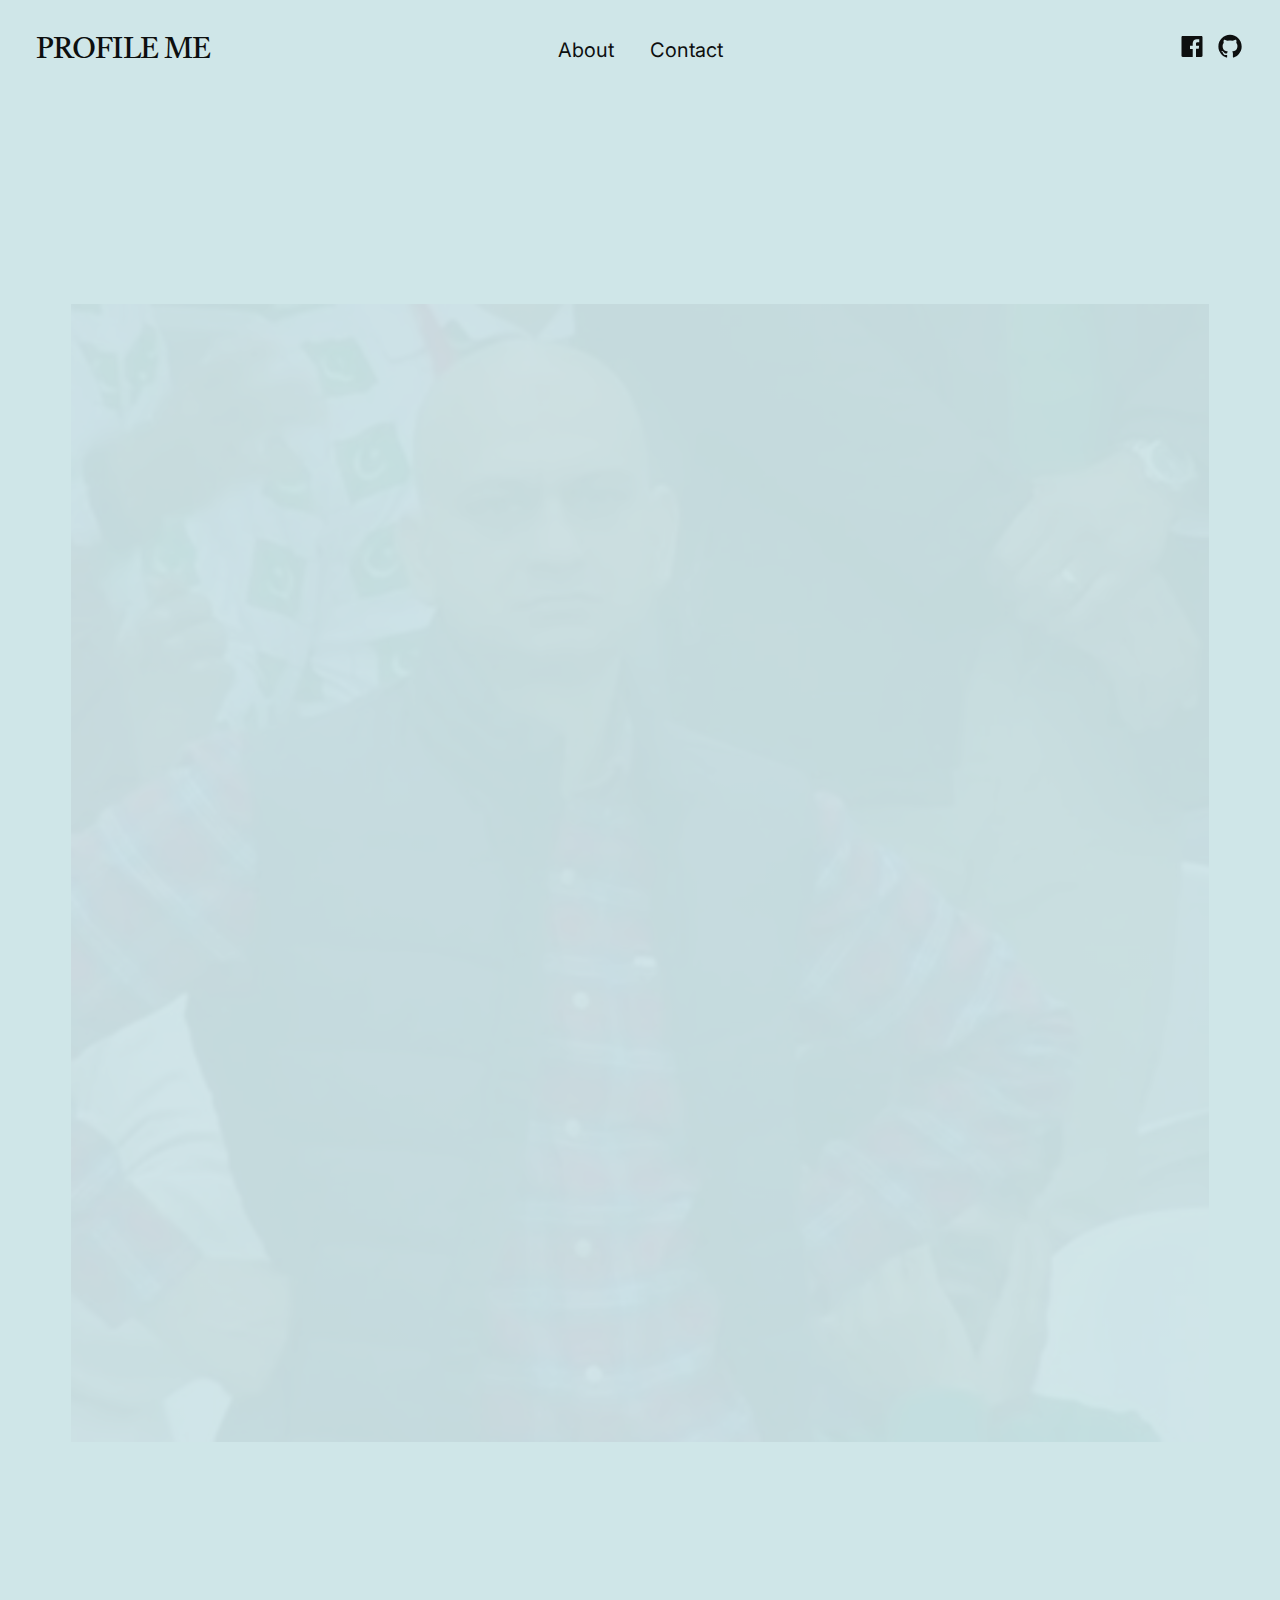
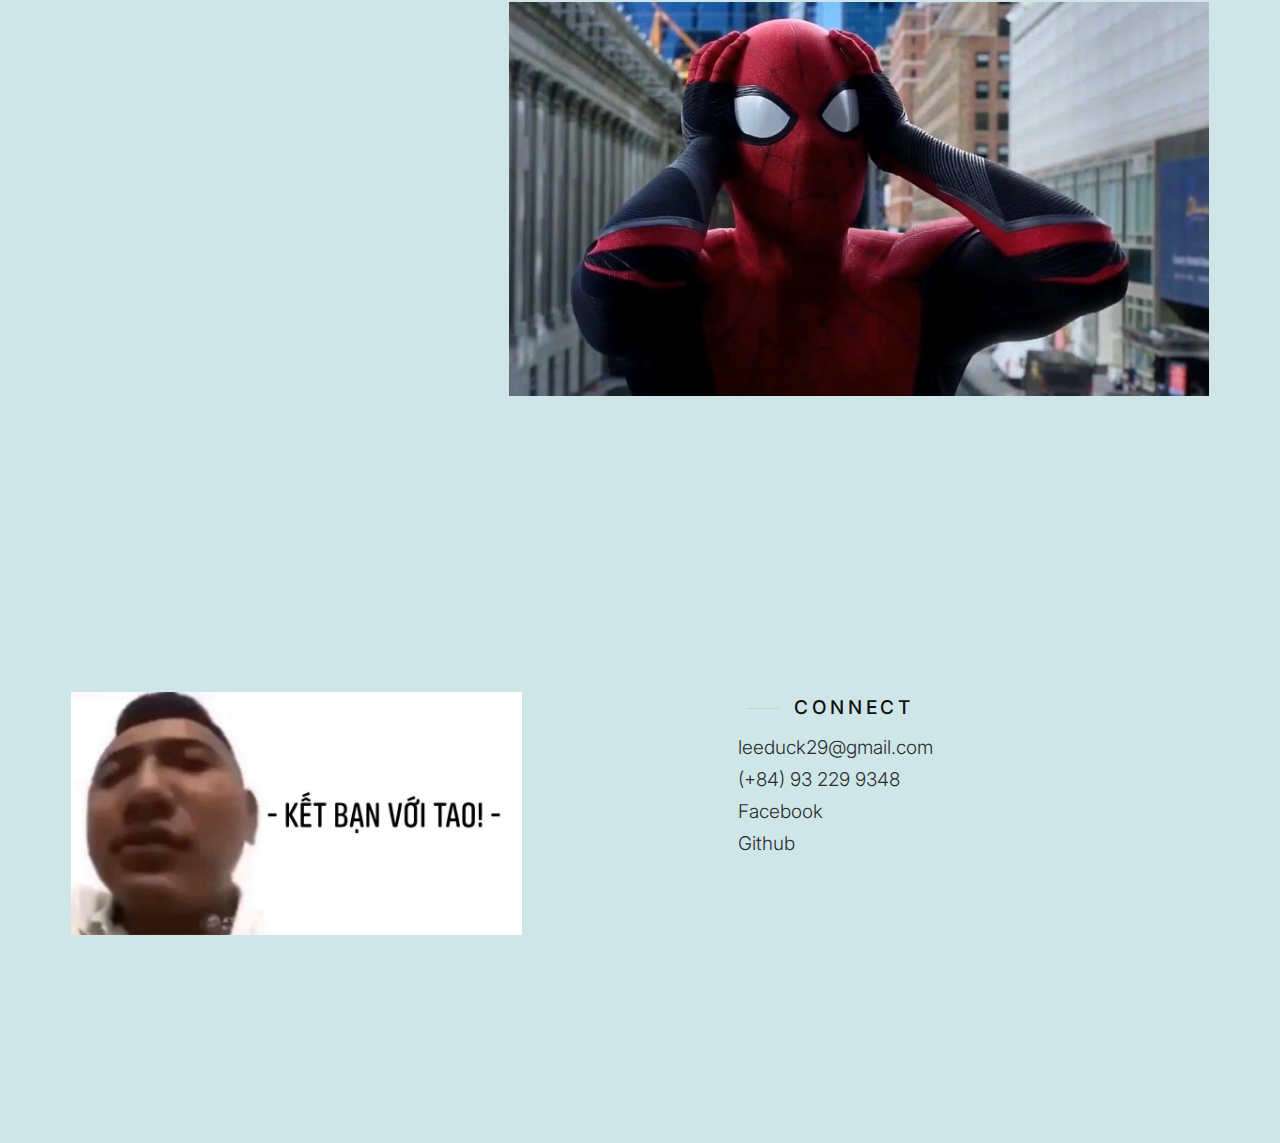
==== commit 4972f355: "Update style.html" ====
--- a/style.html
+++ b/style.html
@@ -1,26 +1,21 @@
 <!DOCTYPE html>
-<html lang="en" class="no-js" >
+<html>
 <head>
+	<meta charset="utf-8">
+    <meta name="viewport" content="width=device-width, initial-scale=1">
+	<title>PROFILE ME</title>
 
-    <!--- basic page needs
-    ================================================== -->
-    <meta charset="utf-8">
-    <meta name="viewport" content="width=device-width, initial-scale=1">
-    <title>PROFILE ME - Styles</title>
-
-    <script>
+	<script>
         document.documentElement.classList.remove('no-js');
         document.documentElement.classList.add('js');
     </script>
 
-    <!-- CSS
-    ================================================== -->
     <link rel="stylesheet" href="css/vendor.css">
     <link rel="stylesheet" href="css/style.css">
 
     <style type="text/css" media="screen">
         .s-styles {
-            padding-top: var(--vspace-5);
+            padding-top: var(--vspace-2);
             padding-bottom: var(--vspace-2);
             position: relative;
         }
@@ -28,91 +23,50 @@
             margin-top: 0;
         }
     </style>
-
-    <!-- favicons
-    ================================================== -->
-    <link rel="apple-touch-icon" sizes="180x180" href="apple-touch-icon.png">
-    <link rel="icon" type="image/png" sizes="32x32" href="favicon-32x32.png">
-    <link rel="icon" type="image/png" sizes="16x16" href="favicon-16x16.png">
-    <link rel="manifest" href="site.webmanifest">
-
 </head>
-
-
 <body id="top">
-
-
-    <!-- preloader
-    ================================================== -->
-    <div id="preloader">
+        <div id="preloader">
         <div id="loader" class="line"></div>
     </div>
 
+		<div id="page" class="s-pagewrap">
 
-    <!-- page wrap
-    ================================================== -->
-    <div id="page" class="s-pagewrap">
+			<header id="masthead" class="s-header">
+				<div class="s-header__block">
+					<div class="s-header__branding">
+						<p class="site-title">
+							<a href="PRO.html" rel="home">PROFILE ME</a>
+						</p>
+					</div>
 
+					<a class="s-header__menu-toggle" href="#0"><span>Menu</span></a>
+				</div> 
+				<div class="row s-header__nav-wrap">
 
-        <!-- # site header 
-        ================================================== -->
-        <header id="masthead" class="s-header">
+					<nav class="s-header__nav">
+						<ul>
+							<li><a href="#about" class="smoothscroll">About</a></li>
+							<li><a href="#colophon" class="smoothscroll">Contact</a></li>
+						</ul>
+					</nav>
 
-             <div class="s-header__block">
-                <div class="s-header__branding">
-                    <p class="site-title">
-                        <a href="index.html" rel="home">Augustine.</a>
-                    </p>
-                </div>
-
-                <a class="s-header__menu-toggle" href="#0"><span>Menu</span></a>
-            </div> <!-- end s-header__block -->
-
-            <div class="row s-header__nav-wrap">
-
-                <nav class="s-header__nav">
-                    <ul>
-                        <li class="current"><a href="index.html">Intro</a></li>
-                        <li><a href="index.html#about">About</a></li>
-                        <li><a href="index.html#works" >Works</a></li>
-                        <li><a href="index.html#colophon">Contact</a></li>
-                    </ul>
-                </nav> <!-- end s-header__nav -->
-
-                <ul class="s-header__social">
+					<ul class="s-header__social">
                     <li>
-                        <a href="#0">
+                        <a href="https://www.facebook.com/leeduckxxx" target="_blank"> 
                             <svg xmlns="http://www.w3.org/2000/svg" width="24" height="24" viewBox="0 0 24 24" style="fill:rgba(0, 0, 0, 1);transform:;-ms-filter:"><path d="M20,3H4C3.447,3,3,3.448,3,4v16c0,0.552,0.447,1,1,1h8.615v-6.96h-2.338v-2.725h2.338v-2c0-2.325,1.42-3.592,3.5-3.592 c0.699-0.002,1.399,0.034,2.095,0.107v2.42h-1.435c-1.128,0-1.348,0.538-1.348,1.325v1.735h2.697l-0.35,2.725h-2.348V21H20 c0.553,0,1-0.448,1-1V4C21,3.448,20.553,3,20,3z"></path></svg>
                             <span class="u-screen-reader-text">Facebook</span>
                         </a>
                     </li>
                     <li>
-                        <a href="#0">
-                            <svg xmlns="http://www.w3.org/2000/svg" width="24" height="24" viewBox="0 0 24 24" style="fill:rgba(0, 0, 0, 1);transform:;-ms-filter:"><path d="M19.633,7.997c0.013,0.175,0.013,0.349,0.013,0.523c0,5.325-4.053,11.461-11.46,11.461c-2.282,0-4.402-0.661-6.186-1.809 c0.324,0.037,0.636,0.05,0.973,0.05c1.883,0,3.616-0.636,5.001-1.721c-1.771-0.037-3.255-1.197-3.767-2.793 c0.249,0.037,0.499,0.062,0.761,0.062c0.361,0,0.724-0.05,1.061-0.137c-1.847-0.374-3.23-1.995-3.23-3.953v-0.05 c0.537,0.299,1.16,0.486,1.82,0.511C3.534,9.419,2.823,8.184,2.823,6.787c0-0.748,0.199-1.434,0.548-2.032 c1.983,2.443,4.964,4.04,8.306,4.215c-0.062-0.3-0.1-0.611-0.1-0.923c0-2.22,1.796-4.028,4.028-4.028 c1.16,0,2.207,0.486,2.943,1.272c0.91-0.175,1.782-0.512,2.556-0.973c-0.299,0.935-0.936,1.721-1.771,2.22 c0.811-0.088,1.597-0.312,2.319-0.624C21.104,6.712,20.419,7.423,19.633,7.997z"></path></svg>
-                            <span class="u-screen-reader-text">Twitter</span>
-                        </a>
-                    </li>
-                    <li>
-                        <a href="#0">
+                        <a href="https://github.com/LeeDuckkk" target="_blank">
                             <svg xmlns="http://www.w3.org/2000/svg" width="24" height="24" viewBox="0 0 24 24" style="fill: rgba(0, 0, 0, 1);transform: ;msFilter:;"><path fill-rule="evenodd" clip-rule="evenodd" d="M12.026 2c-5.509 0-9.974 4.465-9.974 9.974 0 4.406 2.857 8.145 6.821 9.465.499.09.679-.217.679-.481 0-.237-.008-.865-.011-1.696-2.775.602-3.361-1.338-3.361-1.338-.452-1.152-1.107-1.459-1.107-1.459-.905-.619.069-.605.069-.605 1.002.07 1.527 1.028 1.527 1.028.89 1.524 2.336 1.084 2.902.829.091-.645.351-1.085.635-1.334-2.214-.251-4.542-1.107-4.542-4.93 0-1.087.389-1.979 1.024-2.675-.101-.253-.446-1.268.099-2.64 0 0 .837-.269 2.742 1.021a9.582 9.582 0 0 1 2.496-.336 9.554 9.554 0 0 1 2.496.336c1.906-1.291 2.742-1.021 2.742-1.021.545 1.372.203 2.387.099 2.64.64.696 1.024 1.587 1.024 2.675 0 3.833-2.33 4.675-4.552 4.922.355.308.675.916.675 1.846 0 1.334-.012 2.41-.012 2.737 0 .267.178.577.687.479C19.146 20.115 22 16.379 22 11.974 22 6.465 17.535 2 12.026 2z"></path></svg>
                             <span class="u-screen-reader-text">Github</span>
                         </a>
                     </li>
-                    <li>
-                        <a href="#0">
-                            <svg xmlns="http://www.w3.org/2000/svg" width="24" height="24" viewBox="0 0 24 24" style="fill:rgba(0, 0, 0, 1);transform:;-ms-filter:"><path d="M20.66,6.98c-0.894-1.533-2.107-2.747-3.641-3.64C15.486,2.447,13.813,2,12,2S8.514,2.447,6.98,3.34 C5.447,4.233,4.233,5.447,3.34,6.98S2,10.187,2,12s0.446,3.487,1.34,5.02c0.894,1.534,2.107,2.747,3.641,3.64 C8.514,21.553,10.187,22,12,22s3.486-0.447,5.02-1.34c1.533-0.893,2.747-2.106,3.641-3.64C21.554,15.487,22,13.813,22,12 S21.554,8.513,20.66,6.98z M12,3.66c2,0,3.772,0.64,5.32,1.919c-0.92,1.174-2.286,2.14-4.1,2.9c-1.002-1.813-2.088-3.327-3.261-4.54 C10.641,3.753,11.319,3.66,12,3.66z M5.51,6.8c0.754-0.947,1.656-1.686,2.711-2.22c1.212,1.201,2.325,2.7,3.34,4.5 c-2,0.6-4.114,0.9-6.341,0.9c-0.573,0-1.006-0.013-1.3-0.04C4.227,8.793,4.757,7.747,5.51,6.8z M3.66,12 c0-0.054,0.003-0.12,0.01-0.2c0.007-0.08,0.01-0.146,0.01-0.2c0.254,0.014,0.641,0.02,1.161,0.02c2.666,0,5.146-0.367,7.439-1.1 c0.187,0.373,0.381,0.793,0.58,1.26c-1.32,0.293-2.674,1.006-4.061,2.14S6.4,16.247,5.76,17.5C4.36,15.913,3.66,14.08,3.66,12z M12,20.34c-1.894,0-3.594-0.587-5.101-1.759C7.5,17.394,8.423,16.259,9.67,15.18c1.246-1.08,2.483-1.753,3.71-2.02 c0.772,2.133,1.293,4.339,1.56,6.62C13.966,20.153,12.986,20.34,12,20.34z M19.08,16.38c-0.666,1.066-1.526,1.94-2.58,2.621 c-0.24-2.08-0.7-4.107-1.379-6.081c0.932-0.066,1.765-0.1,2.5-0.1c0.799,0,1.686,0.034,2.659,0.1 C20.146,14.16,19.746,15.313,19.08,16.38z M17.84,11.38c-1.16,0-2.233,0.047-3.22,0.14c-0.254-0.653-0.48-1.193-0.68-1.62 c2.066-0.906,3.532-2.006,4.399-3.3c1.2,1.414,1.854,3.027,1.96,4.84C19.487,11.4,18.667,11.38,17.84,11.38z"></path></svg>
-                            <span class="u-screen-reader-text">Dribbble</span>
-                        </a>
-                    </li>
-                </ul>  <!-- end s-header__social -->
-
-            </div> <!-- end s-header__nav-wrap -->
-
-        </header> <!-- end s-header -->
-
-
-        <!-- # intro
-        ================================================== -->
+                </ul>
+            </div>
+        </header>
+        <!--intro-->
         <section id="intro" class="s-intro">
 
             <div class="row">
@@ -120,9 +74,9 @@
 
                     <div class="s-intro__text">
                         <h1 class="s-intro__text-huge animate-on-load">
-                            Augustine
+                            ĐỨC NÈ
                         </h1>
-                        <h3 class="animate-on-load">Digital Designer <span>+</span> Developer</h3>
+                        <h3 class="animate-on-load">Ăn tục<span>+</span>Nói phét</h3>
                     </div>
 
                     <div class="s-intro__bg"></div>
@@ -130,725 +84,60 @@
                 </div>
             </div>
 
-        </section> <!-- end s-intro -->
+        </section>
+        <!--about-->
+        <section id="about" class="s-about">
 
+            <div class="s-about__block s-about__intro">
 
-        <!-- # styles
-        ================================================== -->
-        <div id="styles" class="s-styles">
-
-            <div class="row">
-
-                <div class="column lg-12 intro">
-
-                    <h1>Style Guide.</h1>
-
-                    <p class="lead">Lorem ipsum Officia elit ad tempor dolore est ex incididunt incididunt occaecat culpa deserunt 
-                    sunt labore in cillum ullamco magna in Excepteur consequat in reprehenderit proident mollit incididunt officia commodo.
-                    Duis ea officia sed dolor pariatur enim dolore dolore quis incididunt nulla exercitation commodo veniam et ea incididunt.
-                    </p>
-
-                    <hr>
+                <div class="row">
+                    <div class="column lg-12">
+                        <img src="./images/nguoi-nhen-om-dau.jpg" align="right" >
+                        <h2 class="text-pretitle animate-on-load">About Me</h2>
+                        <p class="attention-getter animate-on-load">
+                            <font size="-0.5" > 
+                            Họ tên: Lê Minh Đức<br>
+                            Ngày sinh: 29/10/2003<br>
+                            Mã sinh viên: B21DCVT016
+                    </font>
+                        </p>
+                    </div>
                 </div>
 
-            </div> <!-- end row -->
-
-            <div class="row">
-
-                <div class="column lg-6 tab-12">
-
-                    <h3>Paragraph and Image</h3>
-
-                    <p><a href="#"><img width="120" height="120" class="u-pull-left" alt="sample-image" src="images/sample-image.jpg"></a>
-                    Lorem ipsum dolor sit amet, consectetuer adipiscing elit. Donec libero. Suspendisse bibendum.Cras id urna. Morbi 
-                    tincidunt, orci ac convallis aliquam, lectus turpis varius lorem, eu posuere nunc justo tempus leo. Donec mattis, 
-                    purus nec placerat bibendum, dui pede condimentum odio, ac blandit ante orci ut diam. Cras fringilla magna. 
-                    Phasellus suscipit, leo a pharetra condimentum, lorem tellus eleifend magna, eget fringilla velit magna id 
-                    neque posuere nunc justo tempus leo. </p>
-
-                    <p>
-                    Lorem ipsum dolor sit amet, consectetuer adipiscing elit. Donec libero. Suspendisse bibendum. Cras id urna. 
-                    Morbi tincidunt, orci ac convallis aliquam, lectus turpis varius lorem, eu posuere nunc justo tempus leo. 
-                    Donec mattis, purus nec placerat bibendum, dui pede condimentumodio, ac blandit ante orci ut diam.	
-                    </p>
-
-                    <p>A <a href="#">link</a>,
-                    <abbr title="this really isn't a very good description">abbrebation</abbr>,
-                    <strong>strong text</strong>,
-                    <em>em text</em>,
-                    <del>deleted text</del>, and
-                    <mark>this is a mark text.</mark>
-                    <code>.code</code>
-                    </p>
-
-                </div>
-
-                <div class="column lg-6 tab-12">
-
-                    <h3>Drop Caps</h3>
-
-                    <p class="drop-cap">Far far away, behind the word mountains, far from the countries Vokalia and Consonantia,
-                    there live the blind texts. Separated they live in Bookmarksgrove right at the coast of the
-                    Semantics, a large language ocean. A small river named Duden flows by their place and supplies it with the 
-                    necessary regelialia. Morbi tincidunt, orci ac convallis aliquam, lectus turpis varius lorem, 
-                    euposuere nunc justo tempus leo. Donec mattis, purus nec placerat bibendum, dui pede condimentum odio, 
-                    ac blandit ante orci ut diam. Cras fringilla magna. Phasellus suscipit, leo a pharetra condimentum, 
-                    lorem tellus eleifend magna, eget fringilla velit magna id neque.
-                    </p>
-
-                    <h3>Small Print</h3>
-
-                    <p><small>Lorem ipsum dolor sit amet, consectetuer adipiscing elit. Donec libero.</small></p>
-
-                </div>
-
-            </div> <!-- end row -->
-
-            <div class="row">
-
-                <div class="column lg-6 tab-12">
-
-                    <h3 class="u-add-bottom">Pull Quotes</h3>
-
-                    <p>
-                    Perspiciatis nemo unde et nobis modi consequatur officia amet. Ut enim 
-                    tenetur provident maiores. Perspiciatis asperiores incidunt sequi 
-                    quisquam. Enim aut. 
-                    </p>
-
-                    <figure class="pull-quote">
-                        <blockquote>
-                            <p>
-                            When you look in the eyes of grace, when you meet grace, 
-                            when you embrace grace, when you see the nail prints in 
-                            grace’s hands and the fire in his eyes, when you feel his 
-                            relentless love for you - it will not motivate you to sin. 
-                            It will motivate you to righteousness.
-                            </p>
-
-                            <footer>
-                                <cite>Judah Smith</cite>
-                            </footer>
-                        </blockquote>
-                    </figure>
-
-
-                </div>
-
-                <div class="column lg-6 tab-12">
-
-                    <h3 class="u-add-bottom">Block Quotes</h3>
-
-                    <blockquote cite="http://where-i-got-my-info-from.com">
-                        <p>
-                        For God so loved the world, that he gave his only Son, that whoever believes in 
-                        him should not perish but have eternal life. For God did not send his Son into 
-                        the world to condemn the world, but in order that the world might be 
-                        saved through him.
-                        </p>
-
-                        <footer>
-                            <cite>
-                                <a href="#0">John 3:16-17 ESV</a>
-                            </cite>
-                        </footer>
-
-                    </blockquote>
-
-                    <blockquote>
-                        <p>There is a God-shaped vacuum in the heart of each man which cannot be satisfied 
-                        by any created thing but only by God the Creator.</p>
-
-                        <footer>
-                            <cite>Blaise Pascal</cite>
-                        </footer>
-
-                    </blockquote>
-
-                </div>
-
-            </div> <!-- end row -->
-
-            <div class="row u-add-half-bottom">
-
-                <div class="column lg-6 tab-12">
-
-                    <h3>Example Lists</h3>
-
-                    <ol>
-                        <li>Here is an example</li>
-                        <li>of an ordered list.</li>
-                        <li>A parent list item.
-                            <ul>
-                                <li>one</li>
-                                <li>two</li>
-                                <li>three</li>
-                            </ul>
-                            </li>
-                            <li>A list item.</li>
-                        </ol>
-
-                    <ul class="disc">
-                        <li>Here is an example</li>
-                        <li>of an unordered list.</li>
-                    </ul>
-
-                    <h3>Definition Lists</h3>
-
-                    <h5>a) Multi-line Definitions (default) </h5>
-
-                    <dl class="dictionary-style">
-                        <dt><strong>This is a term</strong></dt>
-                            <dd>this is the definition of that term, which both live in a <code>dl</code>.</dd>
-                        <dt><strong>Another Term</strong></dt>
-                            <dd>And it gets a definition too, which is this line</dd>
-                            <dd>This is a 2<sup>nd</sup> definition for a single term. A <code>dt</code> may be followed by multiple <code>dd</code>s.</dd>
-                    </dl>
-
-                    <h3 class="u-add-bottom">Skill Bars</h3>
-
-                    <ul class="skill-bars">
-                        <li>
-                        <div class="progress percent90"><span>90%</span></div>
-                        <strong>HTML</strong>
-                        </li>
-                        <li>
-                        <div class="progress percent85"><span>85%</span></div>
-                        <strong>CSS</strong>
-                        </li>
-                        <li>
-                        <div class="progress percent70"><span>70%</span></div>
-                        <strong>Javascript</strong>
-                        </li>
-                        <li>
-                        <div class="progress percent95"><span>95%</span></div>
-                        <strong>PHP</strong>
-                        </li>
-                        <li>
-                        <div class="progress percent75"><span>75%</span></div>
-                        <strong>Illustrator</strong>
-                        </li>
-                        <li>
-                        <div class="progress percent90"><span>90%</span></div>
-                        <strong>Figma</strong>
-                        </li>
-                    </ul>
-
-                </div>
-
-                <div class="column lg-6 tab-12">
-
-                    <h3 class="u-add-bottom">Buttons</h3>
-
-                    <p>
-                        <a class="btn btn--primary u-fullwidth" href="#0">Primary Button</a>
-                        <a class="btn u-fullwidth" href="#0">Default Button</a>
-                        <a class="btn btn--stroke u-fullwidth" href="#0">Stroke Button</a>
-                    </p>
-
-                    <h3>Stats Tabs</h3>
-
-                    <ul class="stats-tabs">
-                        <li><a href="#0">1,234 <em>Peter</em></a></li>
-                        <li><a href="#0">567 <em>James</em></a></li>
-                        <li><a href="#0">23,456 <em>John</em></a></li>
-                        <li><a href="#0">3,456 <em>Andrew</em></a></li>
-                        <li><a href="#0">456 <em>Philip</em></a></li>
-                        <li><a href="#0">26 <em>Matthew</em></a></li>
-                    </ul>
-
-                    <h3 class="u-add-bottom">Code</h3>
-
-<pre><code class="language-css">
-    code {
-    font-size: 1.4rem;
-    margin: 0 .2rem;
-    padding: .2rem .6rem;
-    white-space: nowrap;
-    background: #F1F1F1;
-    border: 1px solid #E1E1E1;	
-    border-radius: 3px;
-    }
-</code></pre>
-
-                </div>
-
-            </div> <!-- end row -->
-
-            <div class="row u-add-half-bottom">
-
-                <div class="column lg-6 tab-12">
-                        
-                    <h1>H1 Heading Doloremque dolor voluptas est sequi omnis.</h1>
-                    <p>Doloremque dolor voluptas est sequi omnis. Pariatur ut aut. Sed enim tempora qui veniam qui cum vel. 
-                    Voluptas odit at vitae minima. In assumenda ut. Voluptatem totam impedit accusantium reiciendis excepturi aut qui accusamus praesentium.</p>
-
-                    <h2>H2 Heading Doloremque dolor voluptas est sequi omnis.</h2>
-                    <p>Doloremque dolor voluptas est sequi omnis. Pariatur ut aut. Sed enim tempora qui veniam qui cum vel. 
-                    Voluptas odit at vitae minima. In assumenda ut. Voluptatem totam impedit accusantium reiciendis excepturi aut qui accusamus praesentium.</p>
-
-                    <h3>H3 Heading Doloremque dolor voluptas est sequi omnis.</h3>
-                    <p>Doloremque dolor voluptas est sequi omnis. Pariatur ut aut. Sed enim tempora qui veniam qui cum vel. 
-                    Voluptas odit at vitae minima. In assumenda ut. Voluptatem totam impedit accusantium reiciendis excepturi aut qui accusamus praesentium.</p>
-
-                    
-                </div>
-
-                <div class="column lg-6 tab-12">
-                    <h4>H4 Heading Doloremque dolor voluptas est sequi omnis.</h4>
-                    <p>Doloremque dolor voluptas est sequi omnis. Pariatur ut aut. Sed enim tempora qui veniam qui cum vel. 
-                    Voluptas odit at vitae minima. In assumenda ut. Voluptatem totam impedit accusantium reiciendis excepturi aut qui accusamus praesentium.</p>
-
-                    <h5>H5 Heading Doloremque dolor voluptas est sequi omnis.</h5>
-                    <p>Doloremque dolor voluptas est sequi omnis. Pariatur ut aut. Sed enim tempora qui veniam qui cum vel. 
-                    Voluptas odit at vitae minima. In assumenda ut. Voluptatem totam impedit accusantium reiciendis excepturi aut qui accusamus praesentium.</p>
-
-                    <h6>H6 Heading Doloremque dolor voluptas est sequi omnis.</h6>
-                    <p>Doloremque dolor voluptas est sequi omnis. Pariatur ut aut. Sed enim tempora qui veniam qui cum vel. 
-                    Voluptas odit at vitae minima. In assumenda ut. Voluptatem totam impedit accusantium reiciendis excepturi aut qui accusamus praesentium.</p>
-        
-                    
-                </div>
-
-            </div> <!-- end row -->
-
-            <div class="row u-add-half-bottom">
-
-                <div class="column lg-6 tab-12">
-
-                    <h3 class="u-add-bottom">Responsive Image</h3>
-
-                    <figure>
-                        <img src="images/wheel-500.jpg" 
-                        srcset="images/wheel-1000.jpg 1000w, 
-                        images/wheel-500.jpg 500w" 
-                        sizes="(max-width: 1000px) 100vw, 1000px" alt="">
-
-                        <figcaption>
-                            Here is some random picture.
-                        </figcaption>
-                    </figure>
-
-                </div>
-
-                <div class="column lg-6 tab-12">
-
-                    <h3 class="u-add-bottom">Responsive video</h3>
-
-                    <div class="video-container">
-                    <iframe src="https://player.vimeo.com/video/14592941?color=00a650&title=0&byline=0&portrait=0" width="500" height="281" frameborder="0" webkitallowfullscreen mozallowfullscreen allowfullscreen></iframe> 
-                    </div>
-
-                </div>
-                
-            </div> <!-- end row -->
-
-            <div class="row u-add-bottom">
-
-                <div class="column lg-12">
-
-                    <h3>Tables</h3>
-                    <p>Be sure to use properly formed table markup with <code>&lt;thead&gt;</code> and <code>&lt;tbody&gt;</code> when building a <code>table</code>.</p>
-
-                    <div class="table-responsive">
-
-                        <table>
-                                <thead>
-                                <tr>
-                                    <th>Name</th>
-                                    <th>Age</th>
-                                    <th>Sex</th>
-                                    <th>Location</th>
-                                </tr>
-                                </thead>
-                                <tbody>
-                                <tr>
-                                    <td>William J. Seymour</td>
-                                    <td>34</td>
-                                    <td>Male</td>
-                                    <td>Azusa Street</td>
-                                </tr>
-                                <tr>
-                                    <td>Jennie Evans Moore</td>
-                                    <td>30</td>
-                                    <td>Female</td>
-                                    <td>Azusa Street</td>
-                                </tr>
-                                </tbody>
-                        </table>
-
-                    </div>
-
-                </div>
-                
-            </div> <!-- end row -->
-
-            <div class="row">
-
-                <div class="column lg-12">
-                    <h3>Pagination</h3>
-
-                    <nav class="pgn">
-                        <ul>
-                            <li>
-                                <a class="pgn__prev" href="#0">
-                                    <svg xmlns="http://www.w3.org/2000/svg" width="24" height="24" viewBox="0 0 24 24"><path d="M12.707 17.293L8.414 13H18v-2H8.414l4.293-4.293-1.414-1.414L4.586 12l6.707 6.707z"/></svg>
-                                </a>
-                            </li>
-                            <li><a class="pgn__num" href="#0">1</a></li>
-                            <li><span class="pgn__num current">2</span></li>
-                            <li><a class="pgn__num" href="#0">3</a></li>
-                            <li><a class="pgn__num" href="#0">4</a></li>
-                            <li><a class="pgn__num" href="#0">5</a></li>
-                            <li><span class="pgn__num dots">…</span></li>
-                            <li><a class="pgn__num" href="#0">8</a></li>
-                            <li>
-                                <a class="pgn__next" href="#0">
-                                    <svg xmlns="http://www.w3.org/2000/svg" width="24" height="24" viewBox="0 0 24 24"><path d="M11.293 17.293l1.414 1.414L19.414 12l-6.707-6.707-1.414 1.414L15.586 11H6v2h9.586z"/></svg>
-                                </a>
-                            </li>
-                        </ul>
-                    </nav>
-
-                </div>
-
-            </div> <!-- end row -->
-
-            <div class="row">
-
-                <div class="column lg-6 tab-12">
-
-                    <h3 class="u-add-bottom">Form Styles</h3>
-
-                    <form>
-                        <div>
-                            <label for="sampleInput">Your email</label>
-                            <input class="u-fullwidth" type="email" placeholder="test@mailbox.com" id="sampleInput">
-                        </div>
-                        <div>
-                            <label for="sampleRecipientInput">Reason for contacting</label>
-                            <div class="ss-custom-select">
-                                <select class="u-fullwidth" id="sampleRecipientInput">
-                                    <option value="Option 1">Questions</option>
-                                    <option value="Option 2">Report</option>
-                                    <option value="Option 3">Others</option>
-                                </select>
-                            </div>
-                        </div>
-                        
-                        <label for="exampleMessage">Message</label>
-                        <textarea class="u-fullwidth" placeholder="Your message" id="exampleMessage"></textarea>
-
-                        <label class="u-add-bottom">
-                            <input type="checkbox">
-                            <span class="label-text">Send a copy to yourself</span>
-                        </label>
-                    
-                        <input class="btn--primary u-fullwidth" type="submit" value="Submit">
-                    </form>
-
-                </div>
-
-                <div class="column lg-6 tab-12">
-
-                    <h3>Alert Boxes</h3>
-
-                    <br>
-                    
-                    <div class="alert-box alert-box--error">
-                        <p>Error Message. Your Message Goes Here.</p>
-                        <span class="alert-box__close"></span>
-                    </div><!-- end error -->
-                            
-                    <div class="alert-box alert-box--success">
-                        <p>Success Message. Your Message Goes Here.</p>
-                        <span class="alert-box__close"></span>
-                    </div><!-- end success -->
-                            
-                    <div class="alert-box alert-box--info">
-                        <p>Info Message. Your Message Goes Here.</p>
-                        <span class="alert-box__close"></span>
-                    </div><!-- end info -->
-                            
-                    <div class="alert-box alert-box--notice">
-                        <p>Notice Message. Your Message Goes Here.</p>
-                        <span class="alert-box__close"></span>
-                    </div><!-- end notice -->
-                
-                </div>
-
-            </div> <!-- end row -->
-
-            <div class="row">
-
-                <div class="lg-12 column">
-                    <h3>Grid Columns</h3>
-                </div>
-    
-            </div> <!-- Row End-->
-    
-            <!--<h4>1/3 Columns</h4>  -->
-    
-            <div class="row">
-    
-                <div class="lg-4 mob-12 column">
-                    <p>
-                    Cras aliquet. Integer faucibus, eros ac molestie placerat, enim tellus varius lacus,
-                    nec dictum nunc tortor id urna. Suspendisse dapibus ullamcorper pede. Vivamus ligula ipsum,
-                    faucibus at, tincidunt eget, porttitor non, dolor. 
-                    </p>
-                </div>
-    
-                <div class="lg-4 mob-12 column">
-                    <p>
-                    Cras aliquet. Integer faucibus, eros ac molestie placerat, enim tellus varius lacus,
-                    nec dictum nunc tortor id urna. Suspendisse dapibus ullamcorper pede. Vivamus ligula ipsum,
-                    faucibus at, tincidunt eget, porttitor non, dolor. 
-                    </p>
-                </div>
-    
-                <div class="lg-4 mob-12 column">
-                    <p>
-                    Cras aliquet. Integer faucibus, eros ac molestie placerat, enim tellus varius lacus,
-                    nec dictum nunc tortor id urna. Suspendisse dapibus ullamcorper pede. Vivamus ligula ipsum,
-                    faucibus at, tincidunt eget, porttitor non, dolor. 
-                    </p>
-                </div>
-    
             </div>
-    
-            <!--<h4>1/4 Columns</h4>  -->
-    
-            <div class="row">
-    
-                <div class="lg-3 tab-6 mob-12 column">
-                    <p>
-                    Cras aliquet. Integer faucibus, eros ac molestie placerat, enim tellus varius lacus,
-                    nec dictum nunc tortor id urna. Suspendisse dapibus ullamcorper pede. Vivamus ligula ipsum,
-                    faucibus at, tincidunt eget, porttitor non, dolor. 
-                    </p>
-                </div>
-    
-                <div class="lg-3 tab-6 mob-12 column">
-                    <p>
-                    Cras aliquet. Integer faucibus, eros ac molestie placerat, enim tellus varius lacus,
-                    nec dictum nunc tortor id urna. Suspendisse dapibus ullamcorper pede. Vivamus ligula ipsum,
-                    faucibus at, tincidunt eget, porttitor non, dolor. 
-                    </p>
-                </div>
-    
-                <div class="lg-3 tab-6 mob-12 column">
-                    <p>
-                    Cras aliquet. Integer faucibus, eros ac molestie placerat, enim tellus varius lacus,
-                    nec dictum nunc tortor id urna. Suspendisse dapibus ullamcorper pede. Vivamus ligula ipsum,
-                    faucibus at, tincidunt eget, porttitor non, dolor. 
-                    </p>
-                </div>
-    
-                <div class="lg-3 tab-6 mob-12 column">
-                    <p>
-                    Cras aliquet. Integer faucibus, eros ac molestie placerat, enim tellus varius lacus,
-                    nec dictum nunc tortor id urna. Suspendisse dapibus ullamcorper pede. Vivamus ligula ipsum,
-                    faucibus at, tincidunt eget, porttitor non, dolor. 
-                    </p>
-                </div>
-    
-            </div>
-    
-            <!--<h4>1/2 Columns</h4>  -->
-    
-            <div class="row">
-    
-                <div class="lg-6 mob-12 column">
-                    <p>
-                    Cras aliquet. Integer faucibus, eros ac molestie placerat, enim tellus varius lacus,
-                    nec dictum nunc tortor id urna. Suspendisse dapibus ullamcorper pede. Vivamus ligula ipsum,
-                    faucibus at, tincidunt eget, porttitor non, dolor. 
-                    </p>
-                </div>
-    
-                <div class="lg-6 mob-12 column">
-                    <p>
-                    Cras aliquet. Integer faucibus, eros ac molestie placerat, enim tellus varius lacus,
-                    nec dictum nunc tortor id urna. Suspendisse dapibus ullamcorper pede. Vivamus ligula ipsum,
-                    faucibus at, tincidunt eget, porttitor non, dolor. 
-                    </p>
-                </div>
-    
-            </div>
-    
-            <!--<h4>2/3 Columns</h4>  -->
-    
-            <div class="row">
-    
-                <div class="lg-8 tab-7 mob-12 column">
-                    <p>
-                    Cras aliquet. Integer faucibus, eros ac molestie placerat, enim tellus varius lacus,
-                    nec dictum nunc tortor id urna. Suspendisse dapibus ullamcorper pede. Vivamus ligula ipsum,
-                    faucibus at, tincidunt eget, porttitor non, dolor. Integer faucibus, eros ac molestie placerat, enim tellus varius lacus,
-                    nec dictum nunc tortor id urna. Suspendisse dapibus ullamcorper pede. Vivamus ligula ipsum,
-                    faucibus at, tincidunt eget, porttitor non, dolor.
-                    </p>
-                </div>
-    
-                <div class="lg-4 tab-5 mob-12 column">
-                    <p>
-                    Cras aliquet. Integer faucibus, eros ac molestie placerat, enim tellus varius lacus,
-                    nec dictum nunc tortor id urna. Suspendisse dapibus ullamcorper pede. Vivamus ligula ipsum,
-                    faucibus at, tincidunt eget, porttitor non, dolor. 
-                    </p>
-                </div>
-    
-            </div>
-    
-            <!--<h4>3/4 Columns</h4>  -->
-    
-            <div class="row">
-    
-                <div class="lg-3 tab-5 mob-12 column">
-                    <p>
-                    Cras aliquet. Integer faucibus, eros ac molestie placerat, enim tellus varius lacus,
-                    nec dictum nunc tortor id urna. Suspendisse dapibus ullamcorper pede. Vivamus ligula ipsum,
-                    faucibus at. 
-                    </p>
-                </div>
-    
-                <div class="lg-9 tab-7 mob-12 column">
-                    <p>
-                    Cras aliquet. Integer faucibus, eros ac molestie placerat, enim tellus varius lacus,
-                    nec dictum nunc tortor id urna. Suspendisse dapibus ullamcorper pede. Vivamus ligula ipsum,
-                    faucibus at, tincidunt eget, porttitor non, dolor.Integer faucibus, eros ac molestie placerat, enim tellus varius lacus,
-                    nec dictum nunc tortor id urna. Suspendisse dapibus ullamcorper pede. Vivamus ligula ipsum,
-                    faucibus at, tincidunt eget, porttitor non, dolor. Integer faucibus, eros ac molestie placerat, enim tellus varius lacus,
-                    nec dictum nunc tortor id urna. Suspendisse dapibus ullamcorper pede. Vivamus ligula ipsum,
-                    faucibus at, tincidunt eget, porttitor non, dolor.
-                    </p>
-                </div>
-    
-            </div>
-
-        </div> <!-- end styles -->
-
-
-        <!-- # site footer
-        ================================================== -->
-        <footer id="colophon" class="s-footer">
-
-            <div class="row s-footer__contact-header">
-                <div class="column lg-12">
-                    <h2 class="text-pretitle">Get In Touch</h2>
-
-                    <p class="text-huge-title">
-                        Feel free to reach out if you wanna collaborate with me, or simply have a chat.
-                    </p>
-                </div>
-            </div> <!-- end s-footer__content -->
+            
+            
+            <footer id="colophon" class="s-footer">
 
             <div class="row s-footer__contact-content">
 
                 <div class="column lg-5 md-6 stack-on-900 left-block">
-                    <p>
-                    Dolorum est et corporis. Unde nobis quo rerum aspernatur cum dolorem 
-                    tempore et. Beatae atque nobis qui nam nulla nihil sunt quis. Earum 
-                    minima cum consectetur ab repudiandae sed esse dolores.
-
-                    <div class="s-footer__buttons">
-                        <a href="mailto:sayhello@augustine.com" class="btn btn--primary u-fullwidth">Say Hello</a>
-                        <a href="#0" class="btn btn--stroke u-fullwidth">Get My CV</a>
-                    </div>
-
-                    </p>
+                     <img src="./images/kbvt.jpg" align="left">
                 </div>
 
                 <div class="column lg-4 md-5 stack-on-900 right-block">
 
                     <div class="s-footer__contact-info" >
                         <h2 class="text-subtitle">
-                            Start A Project
-                        </h2>
-                        <ul class="link-list">
-                            <li><a href="mailto:sayhello@augustine.com">sayhello@augustine.com</a></li>
-                            <li><a href="tel:+1975432345">+197 543 2345</a></li>
-                        </ul>
-                    </div>
-
-                    <div class="s-footer__social">
-                        <h2 class="text-subtitle">
                             Connect
                         </h2>
                         <ul class="link-list">
-                            <li><a href="#0">Facebook</a></li>
-                            <li><a href="#0">Twitter</a></li>
-                            <li><a href="#0">Github</a></li>
-                            <li><a href="#0">Dribbble</a></li>
+                            <li><a href="mailto:sayhello@augustine.com">leeduck29@gmail.com</a></li>
+                            <li><a href="tel:+1975432345">(+84) 93 229 9348</a></li>
+                            <li><a href="https://www.facebook.com/leeduckxxx" target="_blank">Facebook</a></li>
+                            <li><a href="https://github.com/LeeDuckkk" target="_blank">Github</a></li>
                         </ul>
                     </div>
-                    
                 </div>
             </div> <!-- end s-footer__contact-content -->
-
-            <div class="row s-footer__bottom">
-                <div class="column ss-copyright">
-                    <span>© Copyright Augustine 2022</span> 
-                    <span>Design by <a href="https://www.styleshout.com/">StyleShout</a> Distribution By <a href="https://themewagon.com">ThemeWagon</a></span>
-                </div>
-
-                <div class="ss-go-top">
-                    <a class="smoothscroll" title="Back to Top" href="#top">
-                        <svg xmlns="http://www.w3.org/2000/svg" width="24" height="24" viewBox="0 0 24 24" style="fill: rgba(0, 0, 0, 1);transform: ;msFilter:;"><path d="M6 4h12v2H6zm5 10v6h2v-6h5l-6-6-6 6z"></path></svg>
-                    </a>
-                </div>
-            </div> <!-- end s-footer__bottom-->
 
         </footer> <!-- end s-footer -->
 
     </div> <!-- end s-pagewrap -->
 
 
-    <!-- photoswipe background
-    ================================================== -->
-    <div aria-hidden="true" class="pswp" role="dialog" tabindex="-1">
-
-        <div class="pswp__bg"></div>
-        <div class="pswp__scroll-wrap">
-
-            <div class="pswp__container">
-                <div class="pswp__item"></div>
-                <div class="pswp__item"></div>
-                <div class="pswp__item"></div>
-            </div>
-
-            <div class="pswp__ui pswp__ui--hidden">
-                <div class="pswp__top-bar">
-                    <div class="pswp__counter"></div><button class="pswp__button pswp__button--close" title="Close (Esc)"></button> <button class="pswp__button pswp__button--share" title=
-                    "Share"></button> <button class="pswp__button pswp__button--fs" title="Toggle fullscreen"></button> <button class="pswp__button pswp__button--zoom" title=
-                    "Zoom in/out"></button>
-                    <div class="pswp__preloader">
-                        <div class="pswp__preloader__icn">
-                            <div class="pswp__preloader__cut">
-                                <div class="pswp__preloader__donut"></div>
-                            </div>
-                        </div>
-                    </div>
-                </div>
-                <div class="pswp__share-modal pswp__share-modal--hidden pswp__single-tap">
-                    <div class="pswp__share-tooltip"></div>
-                </div><button class="pswp__button pswp__button--arrow--left" title="Previous (arrow left)"></button> <button class="pswp__button pswp__button--arrow--right" title=
-                "Next (arrow right)"></button>
-                <div class="pswp__caption">
-                    <div class="pswp__caption__center"></div>
-                </div>
-            </div>
-
-        </div>
-
-    </div> <!-- end photoSwipe background -->
-
-
-    <!-- Java Script
-    ================================================== -->
     <script src="js/plugins.js"></script>
     <script src="js/main.js"></script>
 
 </body>
-</html>+</html>
